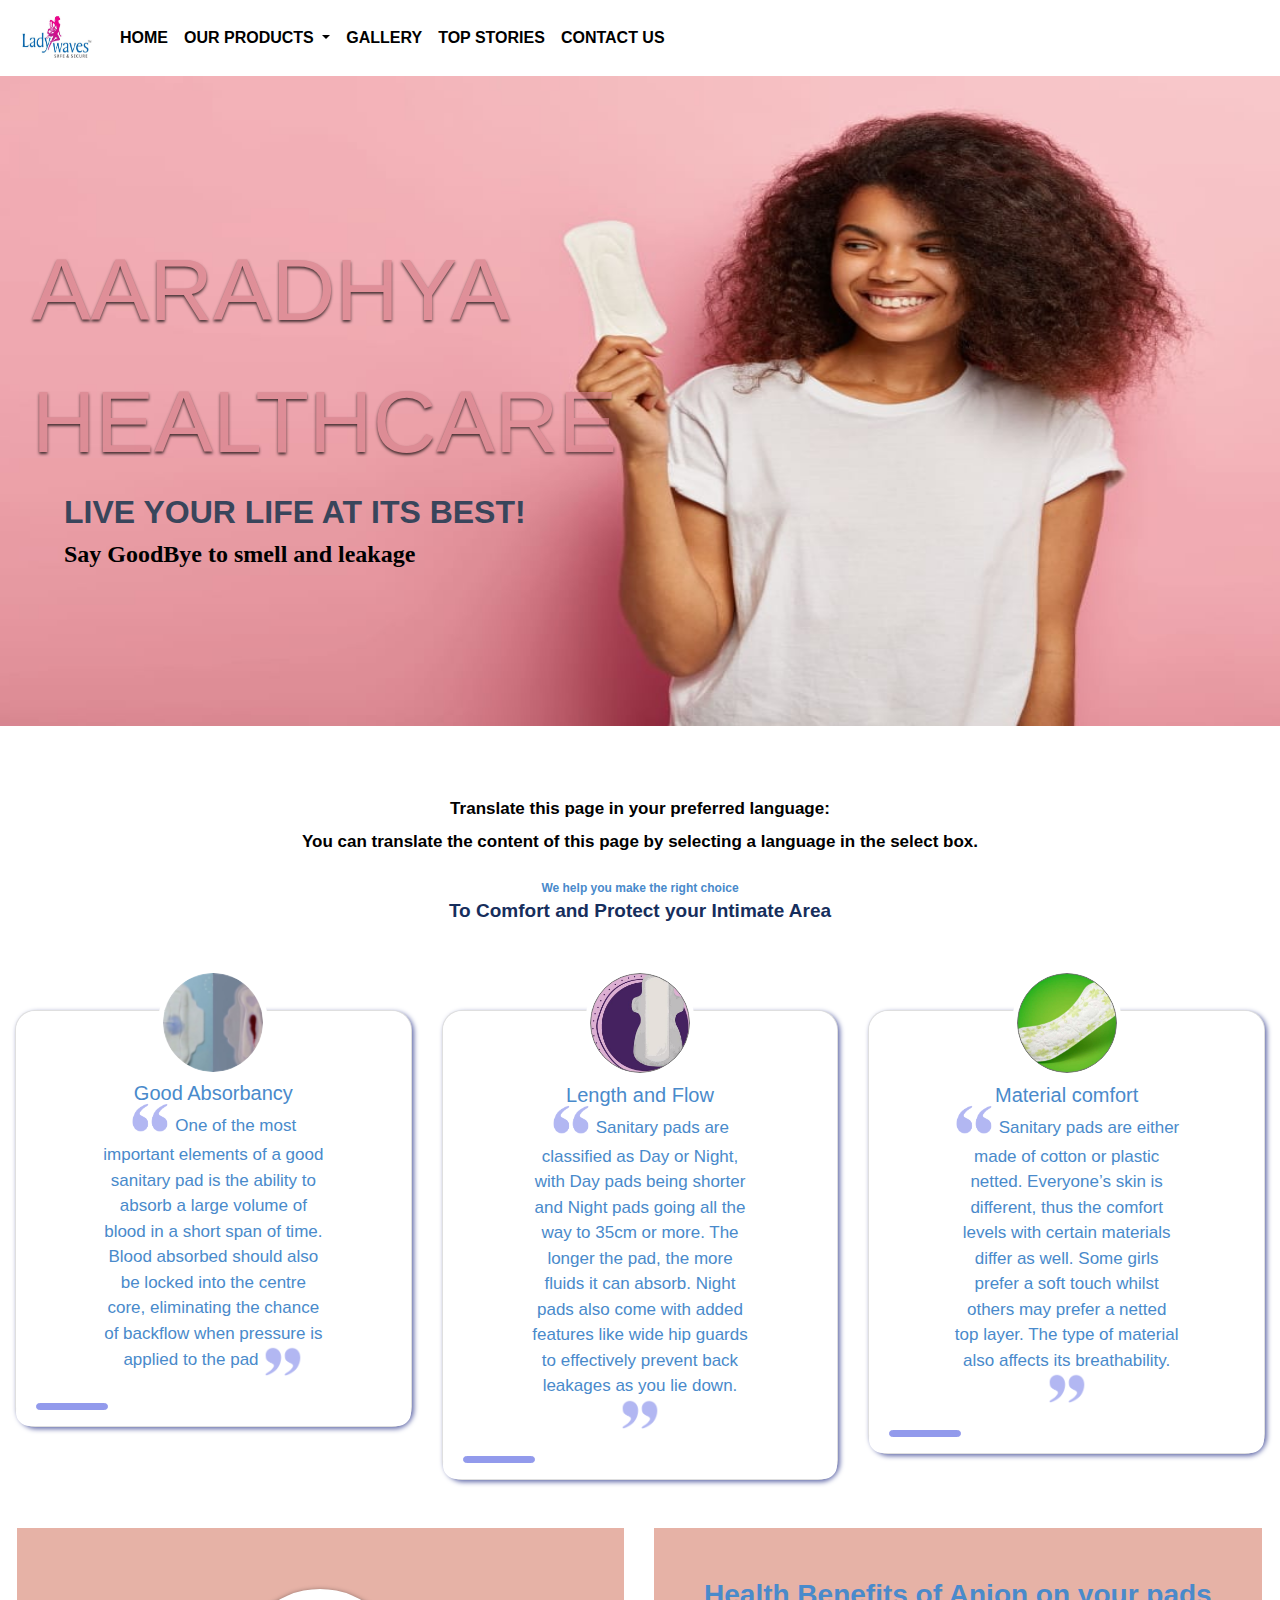
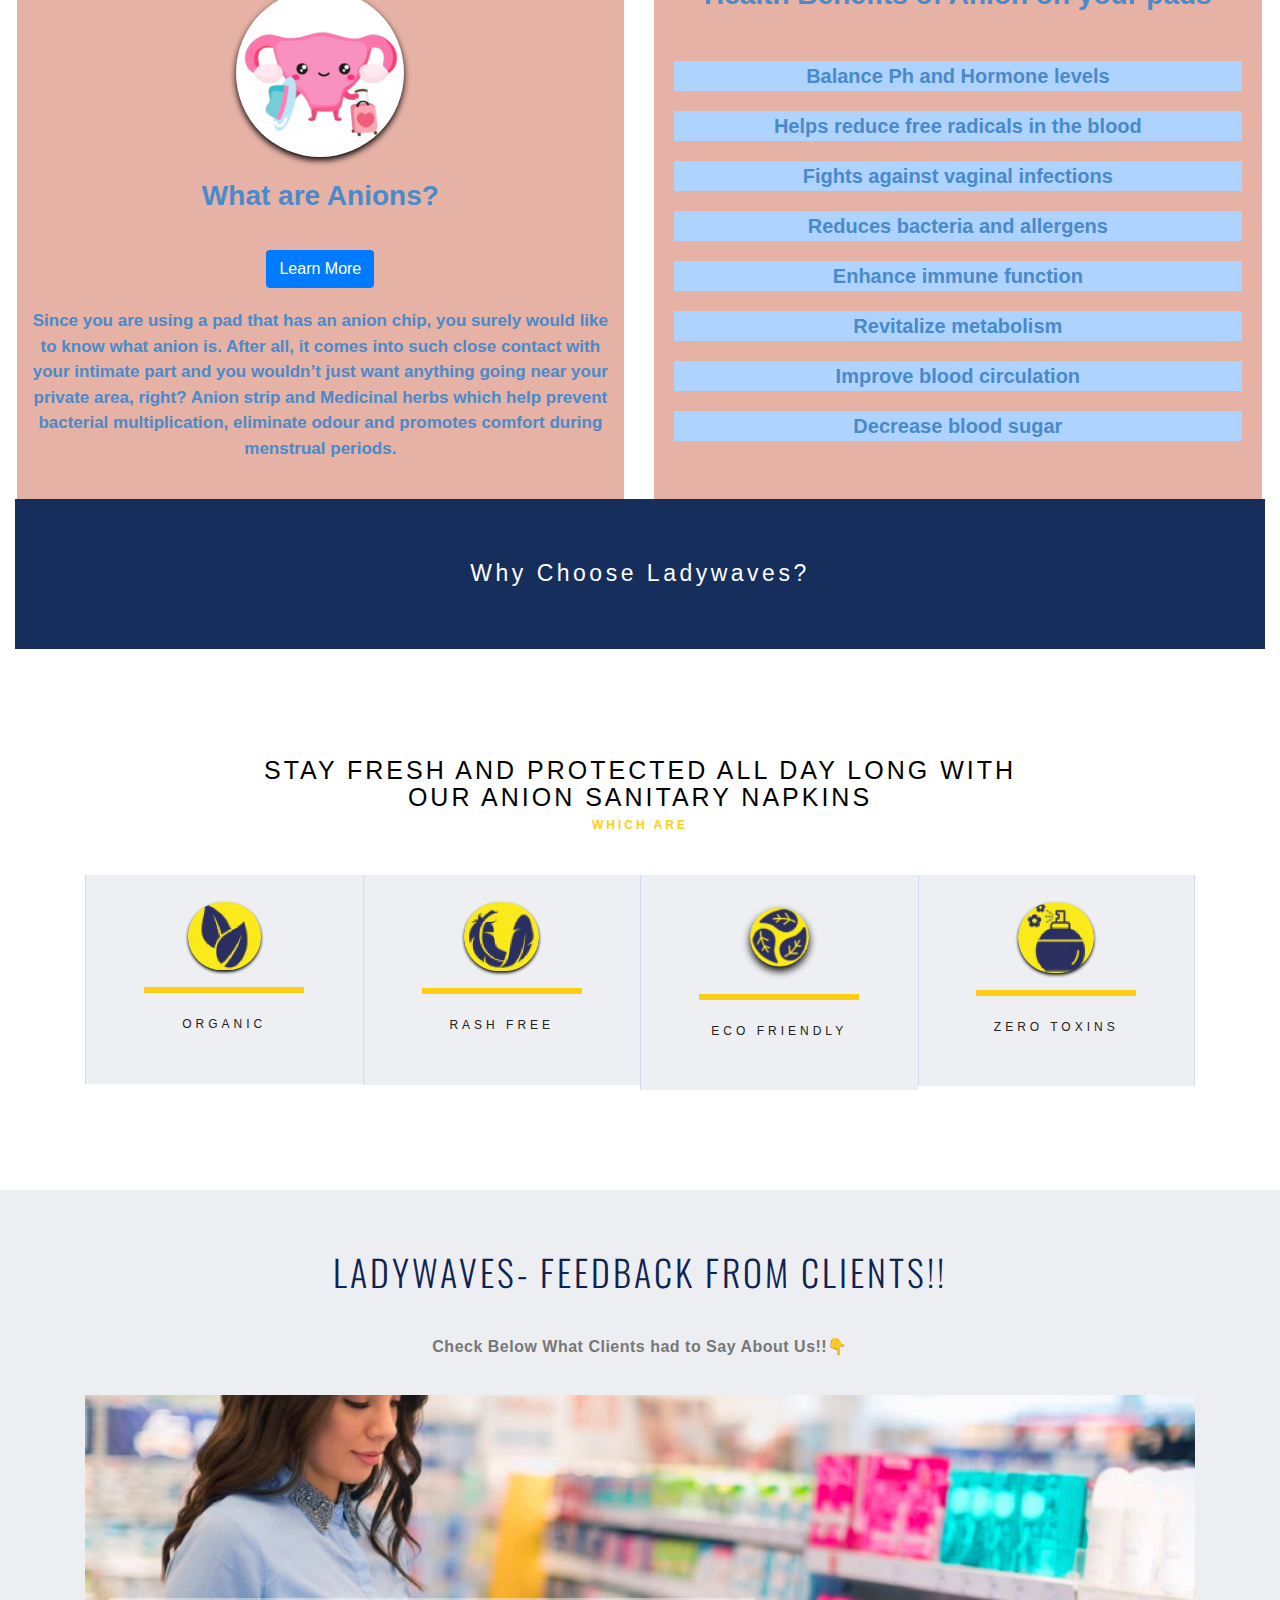
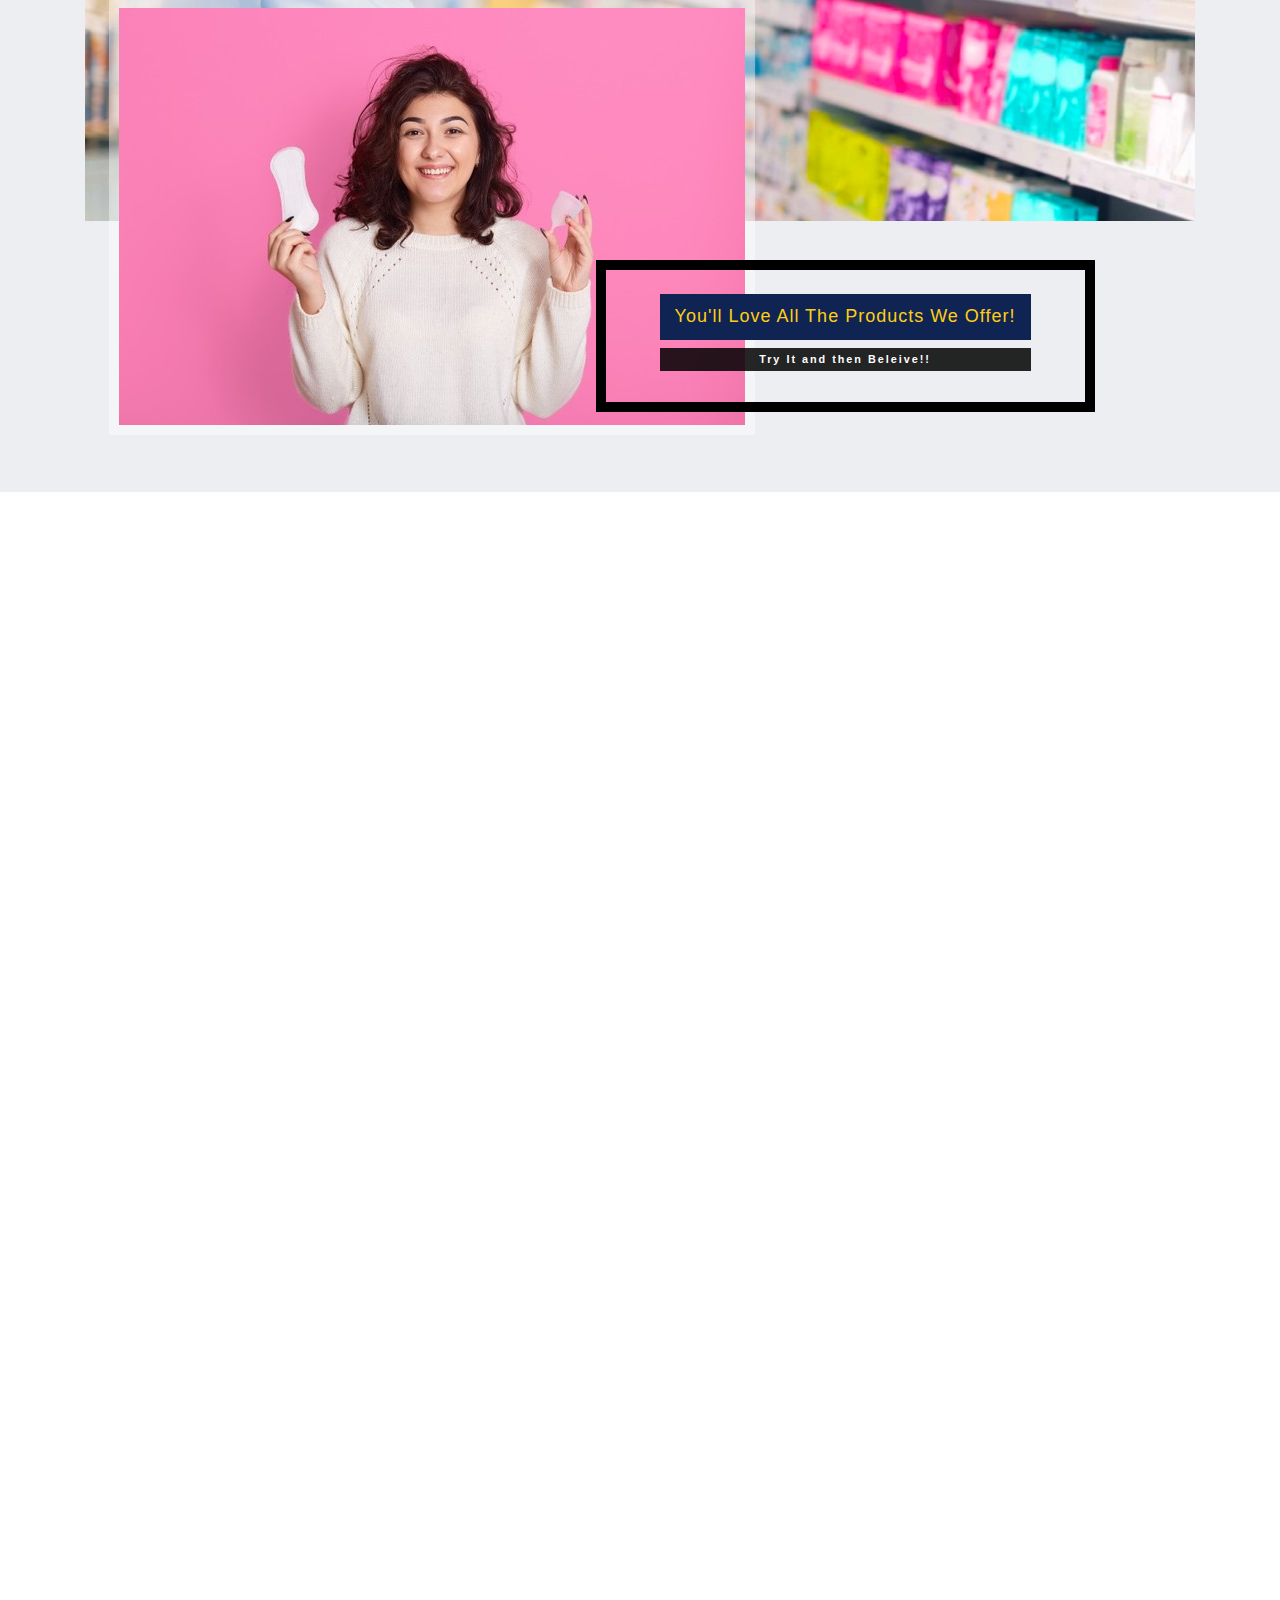
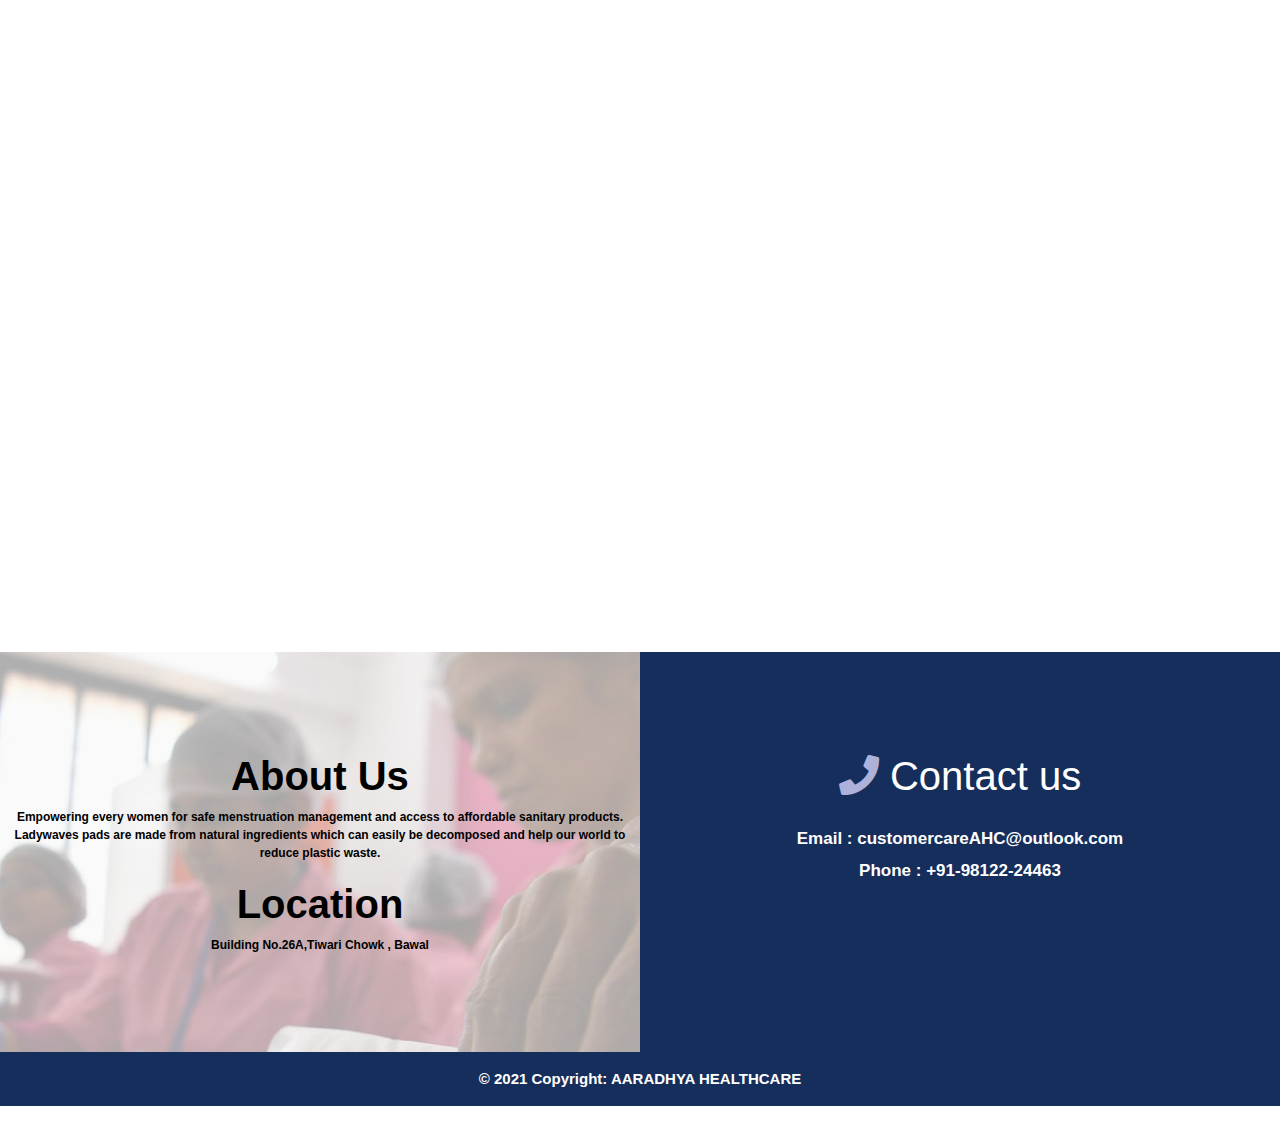
==== index.html @ eb2ebe48 "Aaradhya-Health-Care" ====
<!DOCTYPE html>
<html lang="en">

<head>
    <meta charset="UTF-8">
    <meta http-equiv="X-UA-Compatible" content="IE=edge">
    <meta name="viewport" content="width=device-width, initial-scale=1, shrink-to-fit=no">
    <link href='https://stackpath.bootstrapcdn.com/bootstrap/4.4.1/css/bootstrap.min.css' rel='stylesheet'>
    <link href='https://cdnjs.cloudflare.com/ajax/libs/font-awesome/4.7.0/css/font-awesome.min.css' rel='stylesheet'>
    
    <link rel="stylesheet" href="https://maxcdn.bootstrapcdn.com/bootstrap/4.0.0/css/bootstrap.min.css"
        integrity="sha384-Gn5384xqQ1aoWXA+058RXPxPg6fy4IWvTNh0E263XmFcJlSAwiGgFAW/dAiS6JXm" crossorigin="anonymous">
    <link rel="stylesheet" href="https://maxcdn.bootstrapcdn.com/bootstrap/4.5.2/css/bootstrap.min.css">
    <link rel="stylesheet" href="https://cdnjs.cloudflare.com/ajax/libs/font-awesome/4.7.0/css/font-awesome.min.css">
    <meta name="viewport" content="width=device-width, initial-scale=1">
    <meta http-equiv="Content-Type" content="text/html; charset=utf-8" />
    <meta name="keywords" content="Resort Inn Responsive , Smartphone Compatible web template , Samsung, LG, Sony Ericsson, Motorola web design" />
    <script type="application/x-javascript"> addEventListener("load", function() { setTimeout(hideURLbar, 0); }, false);
    		function hideURLbar(){ window.scrollTo(0,1); } </script>

    <!-- //for-mobile-apps -->
    <link href="css/bootstrap.css" rel="stylesheet" type="text/css" media="all" />
    <link href="css/font-awesome.css" rel="stylesheet">
    <link rel="stylesheet" href="css/chocolat.css" type="text/css" media="screen">
    <link href="css/easy-responsive-tabs.css" rel='stylesheet' type='text/css'/>
    <link rel="stylesheet" href="css/flexslider.css" type="text/css" media="screen" property="" />
    <link rel="stylesheet" href="css/jquery-ui.css" />
    <link href="css/style.css" rel="stylesheet" type="text/css" media="all" />
    <script type="text/javascript" src="js/modernizr-2.6.2.min.js"></script>
    <!--fonts-->
    <link href="//fonts.googleapis.com/css?family=Oswald:300,400,700" rel="stylesheet">
    <link href="//fonts.googleapis.com/css?family=Federo" rel="stylesheet">
    <link href="//fonts.googleapis.com/css?family=Lato:300,400,700,900" rel="stylesheet">
    <script src="https://code.jquery.com/jquery-3.2.1.slim.min.js"
        integrity="sha384-KJ3o2DKtIkvYIK3UENzmM7KCkRr/rE9/Qpg6aAZGJwFDMVNA/GpGFF93hXpG5KkN"
        crossorigin="anonymous"></script>
    <script src="https://maxcdn.bootstrapcdn.com/bootstrap/4.0.0/js/bootstrap.min.js"
        integrity="sha384-JZR6Spejh4U02d8jOt6vLEHfe/JQGiRRSQQxSfFWpi1MquVdAyjUar5+76PVCmYl"
        crossorigin="anonymous"></script>
    <link rel="stylesheet" href="s.css">
    <link href='https://maxcdn.bootstrapcdn.com/bootstrap/4.0.0/css/bootstrap.min.css' rel='stylesheet'>
    <link href='https://use.fontawesome.com/releases/v5.7.2/css/all.css' rel='stylesheet'>
    <link rel="stylesheet" href="s.css">
    <script type='text/javascript' src='https://cdnjs.cloudflare.com/ajax/libs/jquery/3.2.1/jquery.min.js'></script>
    <script type='text/javascript' src='https://stackpath.bootstrapcdn.com/bootstrap/4.0.0/js/bootstrap.bundle.min.js'></script>
    <script src="https://code.jquery.com/jquery-3.2.1.slim.min.js"
        integrity="sha384-KJ3o2DKtIkvYIK3UENzmM7KCkRr/rE9/Qpg6aAZGJwFDMVNA/GpGFF93hXpG5KkN"
        crossorigin="anonymous"></script>
    <script src="https://cdnjs.cloudflare.com/ajax/libs/popper.js/1.12.9/umd/popper.min.js"
        integrity="sha384-ApNbgh9B+Y1QKtv3Rn7W3mgPxhU9K/ScQsAP7hUibX39j7fakFPskvXusvfa0b4Q"
        crossorigin="anonymous"></script>
    <script src="https://maxcdn.bootstrapcdn.com/bootstrap/4.0.0/js/bootstrap.min.js"
        integrity="sha384-JZR6Spejh4U02d8jOt6vLEHfe/JQGiRRSQQxSfFWpi1MquVdAyjUar5+76PVCmYl"
        crossorigin="anonymous"></script>
    
    
    <script src="https://code.jquery.com/jquery-3.2.1.slim.min.js"></script>
    <script type='text/javascript'>$(document).ready(function () {
        var silder = $(".owl-carousel");
        silder.owlCarousel({
        autoplay: true,
        autoplayTimeout: 3000,
        autoplayHoverPause: false,
        items: 1,
        stagePadding: 20,
        center: true,
        nav: false,
        margin: 50,
        dots: true,
        loop: true,
        responsive: {
        0: { items: 1 },
        480: { items: 2 },
        575: { items: 2 },
        768: { items: 2 },
        991: { items: 3 },
        1200: { items: 4 }
        }
        });
        });
    </script>
    
</head>
<body>
    <script type="text/javascript">
        function googleTranslateElementInit() {
      new google.translate.TranslateElement(
                {pageLanguage: 'en'},
                'google_translate_element'
        );
        }
    </script>
    
    <script type="text/javascript" src=
"https://translate.google.com/translate_a/element.js?
cb=googleTranslateElementInit">
    </script>
    <!-- <nav class="navbar navbar-expand-lg navbar-light fixed-top">
        <a class="navbar-brand" href="index.html">
            <img src="./images/logo.JPG" width="80" height="50" class="d-inline-block align-top" alt="">
        </a>
    
        <button class="navbar-toggler" type="button" data-toggle="collapse" data-target="#navbarNavDropdown"
            aria-controls="navbarNavDropdown" aria-expanded="false" aria-label="Toggle navigation">
            <span class="navbar-toggler-icon"></span>
        </button>
        <div class="collapse navbar-collapse" id="navbarNavDropdown">
            <ul class="navbar-nav ">
                <li class="nav-item">
                    <a class="nav-link" href="index.html"><b style="color: black;">HOME</b></a>
                </li>
                <li class="nav-item dropdown">
                    <a class="nav-link dropdown-toggle" href="#" id="navbarDropdown" role="button" data-toggle="dropdown"
                        aria-haspopup="true" aria-expanded="false" style="color: black;">
                        <b style="color: black;">OUR PRODUCTS</b>
                    </a>
                    <div class="dropdown-menu" aria-labelledby="navbarDropdown">
                        <a class="dropdown-item nav-link" href="./product1.html" style="color: black;">SANITARY NAPKIN - DAY
                            USE</a>
                        <a class="dropdown-item nav-link" href="./product2.html" style="color: black;">SANITARY NAPKIN -
                            NIGHT USE</a>
                        <a class="dropdown-item nav-link" href="./product3.html" style="color: black;">SANITARY NAPKIN -
                            FRESHER USE</a>
                        <a class="dropdown-item nav-link" href="./product4.html" style="color: black;">SANITARY NAPKIN -
                            MATERNITY USE</a>
                        <a class="dropdown-item nav-link" href="./future-product.html" style="color: black;">FUTURE
                            PRODUCTS</a>
                    </div>
                </li>
                <li class="nav-item">
                    <a class="nav-link" href="./gallery.html"><b style="color: black;">GALLERY</b></a>
                </li>
                <li class="nav-item">
                    <a class="nav-link" href="./top-stories.html"><b style="color: black;">TOP STORIES</b></a>
                </li>
                <li class="nav-item">
                    <a class="nav-link" href="./contact.html"><b style="color: black;">CONTACT US</b></a>
                </li>
            </ul>
            <ul class="navbar-nav ml-auto nav-flex-icons">
                <li class="nav-item">
                    <div id="google_translate_element"></div>
                </li>
            </ul>
    
        </div>
    
    </nav> -->
    
    <nav class="navbar navbar-expand-lg navbar-light">
       
            <a class="navbar-brand" href="index.html">
                <img src="./images/logo.JPG" width="80" height="50" class="d-inline-block align-top" alt="">
            </a>
            <button class="navbar-toggler" type="button" data-bs-toggle="collapse" data-bs-target="#navbarSupportedContent"
                aria-controls="navbarSupportedContent" aria-expanded="false" aria-label="Toggle navigation">
                <span class="navbar-toggler-icon"></span>
            </button>
            <div class="collapse navbar-collapse" id="navbarSupportedContent">
                <ul class="navbar-nav">
                    <li class="nav-item">
                        <a class="nav-link" href="index.html"><b style="color: black;">HOME</b></a>
                    </li>
                    <li class="nav-item dropdown">
                        <a class="nav-link dropdown-toggle" href="#" id="navbarSupportedContent" role="button"
                            data-toggle="dropdown" aria-haspopup="true" aria-expanded="false" style="color: black;">
                            <b style="color: black;">OUR PRODUCTS</b>
                        </a>
                        <div class="dropdown-menu" aria-labelledby="navbarSupportedContent">
                            <a class="dropdown-item nav-link" href="./product1.html" style="color: black;">SANITARY NAPKIN -
                                DAY
                                USE</a>
                            <a class="dropdown-item nav-link" href="./product2.html" style="color: black;">SANITARY NAPKIN -
                                NIGHT USE</a>
                            <a class="dropdown-item nav-link" href="./product3.html" style="color: black;">SANITARY NAPKIN -
                                FRESHER USE</a>
                            <a class="dropdown-item nav-link" href="./product4.html" style="color: black;">SANITARY NAPKIN -
                                MATERNITY USE</a>
                            <a class="dropdown-item nav-link" href="./future-product.html" style="color: black;">FUTURE
                                PRODUCTS</a>
                        </div>
                    </li>
                    <li class="nav-item">
                        <a class="nav-link" href="./gallery.html"><b style="color: black;">GALLERY</b></a>
                    </li>
                    <li class="nav-item">
                        <a class="nav-link" href="./top-stories.html"><b style="color: black;">TOP STORIES</b></a>
                    </li>
                    <li class="nav-item">
                        <a class="nav-link" href="./contact.html"><b style="color: black;">CONTACT US</b></a>
                    </li>
                </ul>
                <ul class="navbar-nav ml-auto nav-flex-icons">
                    <li class="nav-item">
                        <div id="google_translate_element"></div>
                    </li>
                </ul>
            </div>
    </nav>
<div class="mainimg" style="margin-top: 0px;">
    <div class="space"></div>
    <div class="imagetext">
        <br><br>
        <span class="first_img">AARADHYA</span>
        <div class="br"><div>
        <span class="first_img_two">HEALTHCA<span class="imginherit">RE</span></span>
    </div>
    <div class="space"></div>
    <div class="imagetextsecond">
        <span class="second_img">LIVE YOUR LIFE AT ITS BEST!</span>
    </div>
    <div class="imagetextthird" >
        <span class="third_img">Say GoodBye to smell and leakage</span>
    </div>
</div><br>

<div id="We_help_you_make_the_right_cho">
      <div style="text-align: center; margin-top: 20px;">
        <p style="color: black;">
            Translate this page in
            your preferred language:
        </p>       
        <p style="color: black;">
            You can translate the content of this
            page by selecting a language in the
            select box.
        </p> 
        <br>
            <span>We help you make the right choice</span>
        </div>
        <div id="To_Comfort_and_Protect_your_In">
            <span>To Comfort and Protect your Intimate Area</span>
        </div>
                            <div class="container-fluid my-5 justify-content-center">
    <div class=" row justify-content-center ">
        <div class="col-lg-4 col-12 mt-5 ">
            <div class="card mt-3 ">
                <div class="card-header bg-white text-center border-0 ">
                    <div class="row justify-content-center ">
                        <div class="col"> <img class="align-self-center text-center rounded-circle outside img-fluid" src="images/Libra-pad-red_.png" width="110" height="110"> </div>
                    </div>
                    <div class="row text-center name">
                        <div class="col">
                            <h5 class="mb-0 profile-pic">Good Absorbancy</h5>
                            </div>
                    </div>
                </div>
                <div class="card-body pt-0 text-center pb-3 ">
                    <div class="row justify-content-center">
                        <div class="col-md-8 col">
                            <p class="bold"> <span><img class="img-fluid quotes" src="images/comas.png" width="40" height="40"></span> One of the most important elements of a good sanitary pad is the ability to absorb a large volume of blood in a short span of time. Blood absorbed should also be locked into the centre core, eliminating the chance of backflow when pressure is applied to the pad <span><img class="img-fluid quotes-down" src="images/DPzmyiD.png" width="40" height="40"> </span></p>
                        </div>
                    </div>
                </div>
                <div class="card-footer text-center bg-white border-0 mt-0 pt-0">
                    <hr class="my-1">
                </div>
            </div>
        </div>
        <div class="col-lg-4 mt-5 col-12 ">
            <div class="card mt-3">
                <div class="card-header bg-white text-center border-0 ">
                    <div class="row justify-content-center ">
                        <div class="col"> <img class="align-self-center text-center rounded-circle outside img-fluid" src="images/Screenshot_2021-05-06_at_10345_bv.png" width="110" height="110"> </div>
                    </div>
                    <div class="row text-center name">
                        <div class="col">
                            <h5 class="mb-0 profile-pic">Length and Flow</h5>
                             </div>
                    </div>
                </div>
                <div class="card-body pt-0 text-center pb-3 ">
                    <div class="row justify-content-center">
                        <div class="col-md-8 col">
                            <p class="bold"> <span><img class="img-fluid quotes" src="images/comas.png" width="40" height="40"></span> Sanitary pads are classified as Day or Night, with Day pads being shorter and Night pads going all the way to 35cm or more. The longer the pad, the more fluids it can absorb. Night pads also come with added features like wide hip guards to effectively prevent back leakages as you lie down. <span><img class="img-fluid quotes-down" src="images/DPzmyiD.png" width="40" height="40"></span> </p>
                        </div>
                    </div>
                </div>
                <div class="card-footer text-center bg-white border-0 mt-0 pt-0">
                    <hr class="my-1">
                </div>
            </div>
        </div>
        <div class="col-lg-4 col-12 mt-5">
            <div class="card mt-3">
                <div class="card-header bg-white text-center border-0 ">
                    <div class="row justify-content-center ">
                        <div class="col"> <img class="align-self-center text-center rounded-circle outside img-fluid" src="images/im7_bw.png" width="110" height="110"> </div>
                    </div>
                    <div class="row text-center name">
                        <div class="col">
                            <h5 class="mb-0 profile-pic">Material comfort</h5>
                             </div>
                    </div>
                </div>
                <div class="card-body pt-0 text-center pb-3 ">
                    <div class="row justify-content-center">
                        <div class="col-md-8 col">
                            <p class="bold"> <span><img class="img-fluid quotes" src="images/comas.png" width="40" height="40"></span> Sanitary pads are either made of cotton or plastic netted. Everyone’s skin is different, thus the comfort levels with certain materials differ as well. Some girls prefer a soft touch whilst others may prefer a netted top layer. The type of material also affects its breathability. <span><img class="img-fluid quotes-down" src="images/DPzmyiD.png" width="40" height="40"> </span></p>
                        </div>
                    </div>
                </div>
                <div class="card-footer text-center bg-white border-0 mt-0 pt-0">
                    <hr class="my-1">
                </div>
            </div>
        </div>
    </div>
</div>

<section class="boxes">
    <div class="box box-1">
      <h3 class="waa"><div class="container" style="text-align: center; ">
            <p><img src="icon-awesome-telegram-plane.png" style="max-width: 100%;" frameborder="0" class="giphy-embed" allowfullscreen=""></iframe></p>
            </div>
      What are Anions?</h3> <button type="button" class="btn btn-primary" data-toggle="modal" data-target="#exampleModalLong">
            Learn More
          </button><div class="modal fade" id="exampleModalLong" tabindex="-1" role="dialog" aria-labelledby="exampleModalLongTitle" style="display: none;" aria-hidden="true">
            <div class="modal-dialog" role="document">
              <div class="modal-content">
                <div class="modal-header">
                  <h5 class="modal-title" id="exampleModalLongTitle">Anions</h5>
                  <button type="button" class="close" data-dismiss="modal" aria-label="Close">
                    <span aria-hidden="true">×</span>
                  </button>
                </div>
                <div class="modal-body">
                  <img src="images/anion2.png" alt="" style="width:75%; margin-bottom:10px;">
                  <ul class="list-group-flush" style="padding:10px;list-style-type: none;">
                      <li class="list-group-item-flush" style="text-align: justify;">Anions, naturally generated by evaporating water, are abundantly found in beautiful and natural places such as the
                        rainforest, beaches, waterfalls, and the like. These are good for our health, which is why we feel so energized,
                        rejuvenated, and de-stressed when we are near these beautiful places.</li><br>
                      <li class="list-group-item-flush" style="text-align: justify;">Anion and anti-bacterial composite chips applied in sanitary napkin can release negative ions. The Anion can
                        penetrate into human body, bring out the blood clot and inflammation schmutz that deposit in the body for a long time
                        in the Blood circulation.</li><br>
                      <li class="list-group-item-flush" style="text-align: justify;">Lady anion Napkin is a hygienic antibacterial sanitary napkin that has an embedded Anion strip and Medicinal herbs
                        which help prevent bacterial multiplication, eliminate odour and promotes comfort during menstrual periods.</li>
                  </ul>


                </div>
                <div class="modal-footer">
                  <button type="button" class="btn btn-secondary" data-dismiss="modal">Close</button>
                </div>
              </div>
            </div>
          </div>
      <p> Since you are using a pad that has an anion chip, you surely would like to know what anion is. After all, it
        comes into such close contact with your intimate part and you wouldn’t just want anything going near your
        private area, right? Anion strip and Medicinal herbs which help prevent bacterial multiplication, eliminate odour and promotes comfort during menstrual periods.</p>
    </div>
    <div class="box box-2" style="margin-right:18px">
     <h3>Health Benefits of Anion on your pads</h3>
     <!-- <p>Lorem ipsum dolor sit amet consectetur adipisicing elit. Sapiente, vel sequi. Eius eaque sequi quae ut laboriosam voluptatem consequuntur, voluptate repellendus repellat minima eos soluta ipsam modi, facere fugiat tempora.</p> -->
     <div class="box-2-text">
     <p>Balance Ph and Hormone levels</p>
      <!-- <br> -->
      <p>Helps reduce free radicals in the blood</p>
      <!-- <br> -->
      <p>Fights against vaginal infections</p>
      <!-- <br> -->
      <p>Reduces bacteria and allergens</p> <p>Enhance immune function</p> <p>Revitalize metabolism</p><p> Improve blood circulation</p> <p> Decrease blood sugar</p>
      <br>
    </div>
    </div>
 </section>

<!-- <section>
 <html lang="en">
<head>
  <link rel="stylesheet" href="mobile.css">
</head>
<body>
       <img src="giphy.png" alt="Avatar" border-radius="50%" >
      <div class="box-1">What Are Anions?</div>
      <div class="box-2">
        Since you are using a pad that has an anion chip, you surely would like to know what anion is. After all, it
        comes into such close contact with your intimate part and you wouldn’t just want anything going near your
        private area, right?
      </div>

      <div class="button">Learn More</div>
      <div class="box-3">
      <h1 color="black">Health Benefits of Anion on <br />your pads</h1>
            <div class="pic"></div>
          <div class="text-1">Balances PH and Hormone levels</div>
          <div class="pic"></div>
          <div class="text-1">Balances PH and Hormone levels</div>
            <div class="pic"></div>
         <div class="text-1">Balances PH and Hormone levels</div>
           <div class="pic"></div>
         <div class="text-1">Balances PH and Hormone levels</div>
      </div>
</body>
</html>
</section> -->
<div id="availability-agileits">
<div class="col-md-12 book-form-left-w3layouts" style="color:#162E5C">
	<h2>Why Choose Ladywaves?</h2>
</div>

			<div class="clearfix"> </div>
</div>
<!-- banner-bottom -->
	<div class="banner-bottom">
		<div class="container">
			<div class="agileits_banner_bottom">
				<h3><span>Stay fresh and protected all day long with our Anion Sanitary Napkins</span> which are </h3>
			</div>
			<div class="w3ls_banner_bottom_grids">
				<ul class="cbp-ig-grid">
					<li>
						<div class="w3_grid_effect">
							<img src="images/ID1_bm@2x.png" style="width:36.5%"alt="">
							<h4 class="cbp-ig-title">ORGANIC</h4>
							<span class="cbp-ig-category">Ladywaves</span>
						</div>
					</li>
					<li>
						<div class="w3_grid_effect">
							<img src="images/ID2_bp@2x.png" style="width:37%"alt="">
							<h4 class="cbp-ig-title">RASH FREE</h4>
							<span class="cbp-ig-category">Ladywaves</span>
						</div>
					</li>
					<li>
						<div class="w3_grid_effect">
							<img src="images/ID3_b@2x.png" style="width:37%"alt="">
							<h4 class="cbp-ig-title">ECO FRIENDLY</h4>
							<span class="cbp-ig-category">Ladywaves</span>
						</div>
					</li>
					<li>
						<div class="w3_grid_effect">
							<img src="images/ID5_bt@2x.png" style="width:38%"alt="">
							<h4 class="cbp-ig-title">Zero Toxins</h4>
							<span class="cbp-ig-category">Ladywaves</span>
						</div>
					</li>
				</ul>
			</div>
		</div>
	</div>
<!-- //banner-bottom -->



 	<div class="about-wthree" id="about">
		  <div class="container">
				   <div class="ab-w3l-spa">
                            <h3 class="title-w3-agileits title-black-wthree">LADYWAVES- FEEDBACK FROM CLIENTS!!</h3>
						   <a href="#feedback"><p class="about-para-w3ls">Check Below What Clients had to Say About Us!!👇</p></a>
						   <img src="images/about.jpg" class="img-responsive" alt="Hair Salon">
										<div class="w3l-slider-img">
											<img src="images/a1.jpg" class="img-responsive" alt="Hair Salon">
										</div>
                                       <div class="w3ls-info-about">
										    <h4>You'll love all the products we offer!</h4>
											<p> Try It and then Beleive!! </p>
										</div>
		          </div>
		   	<div class="clearfix"> </div>
    </div>
</div>



<section id="feedback">
    <link rel="stylesheet" href="https://cdnjs.cloudflare.com/ajax/libs/OwlCarousel2/2.3.4/assets/owl.carousel.min.css">
    <link rel="stylesheet"
        href="https://cdnjs.cloudflare.com/ajax/libs/OwlCarousel2/2.3.4/assets/owl.theme.default.css">
    <script src="https://cdnjs.cloudflare.com/ajax/libs/OwlCarousel2/2.2.1/owl.carousel.js"></script>
    <section>
        <div class="owl-carousel owl-theme mt-5">
            <div class="owl-item">
                <div class="card">
                    <div class="img-card"> <img src="feedback/images/review2.jpg" alt=""> </div>
                    <div class="testimonial mt-4 mb-2"> Love that it doesn't irritate and it's chemical free. It does
                        not leak even overnight and stayed in place well. Highly recomended.</div>
                    <div class="name"> Vedika Sharma </div>
                </div>
            </div>
            <div class="owl-item">
                <div class="card">
                    <div class="img-card"> <img src="feedback/images/review1.jpg" alt=""> </div>
                    <div class="testimonial mt-4 mb-2"> The pads are made of good quality fabric. Very easy to decompose
                        and comes at very affordable pricing.</div>
                    <div class="name">Riya Bansal </div>
                </div>
            </div>
            <div class="owl-item">
                <div class="card">
                    <div class="img-card"> <img
                            src="https://images.pexels.com/photos/1036622/pexels-photo-1036622.jpeg?auto=compress&cs=tinysrgb&dpr=1&w=500"
                            alt=""> </div>
                    <div class="testimonial mt-4 mb-2">Extremely soft. Love the fact that the pads are available in
                        different sizes for varying needs. </div>
                    <div class="name"> Meghna Singh</div>
                </div>
            </div>
            <div class="owl-item">
                <div class="card">
                    <div class="img-card"> <img src="feedback/images/review7.jpg" alt=""> </div>
                    <div class="testimonial mt-4 mb-2"> I am very excited to be reviewing about this product .it is very
                        nicely n perfectly packaged. Very easy to use and easy to keep in the purse n pocket. Easy to
                        dispose. </div>
                    <div class="name"> Mehak Arora </div>
                </div>
            </div>
            <div class="owl-item">
                <div class="card">
                    <div class="img-card"> <img src="feedback/images/review4.jpg" alt=""> </div>
                    <div class="testimonial mt-4 mb-2"> No doubt, you must buy this. This is really good for us and
                        nature too and the upper layer of these pads are smooth it will not harm your skin. 😍 i love
                        it.. </div>
                    <div class="name"> Richa Jaiswal </div>
                </div>
            </div>
            <div class="owl-item">
                <div class="card">
                    <div class="img-card"> <img src="feedback/images/review5.jpg" alt=""> </div>
                    <div class="testimonial mt-4 mb-2">Met my expectations. Its very comfortable to use, cause no
                        irritation at all. Very satisfied with this product. </div>
                    <div class="name"> Heena Shaw </div>
                </div>
            </div>
        </div>
    </section>
    <div class="container certified_logo px-5 py-5">
        <div class="row">
            <div class="col mx-1">
                <div class="image">
                    <img src="https://www.heydaycare.com/wp-content/themes/shopkeeper/images/7.jpg" alt="">
                </div>
            </div>
            <div class="col mx-1">
                <div class="image">
                    <img src="https://www.heydaycare.com/wp-content/themes/shopkeeper/images/9.jpg" alt="">
                </div>
            </div>
            <div class="col mx-1">
                <div class="image">
                    <img src="https://www.heydaycare.com/wp-content/themes/shopkeeper/images/8.jpg" alt="">
                </div>
            </div>
            <div class="col mx-1">
                <div class="image">
                    <img src="https://www.heydaycare.com/wp-content/themes/shopkeeper/images/6.jpg" alt="">
                </div>
            </div>
    
        </div>
    </div>
    


    
    
</section>


    <footer>
        <div id="foot" style="color: black;">
            <section id="footer_section">
                <div>
                    <h1><b>About Us</b></h1>
                    <b>
                        Empowering every women for safe menstruation management and access to affordable sanitary products.
                        Ladywaves pads are made from natural ingredients which can easily be decomposed
                        and help our world to reduce plastic waste.
                    </b>
                    <br><br>
                    <h1><b>Location</b></h1>
                    <b>Building No.26A,Tiwari Chowk , Bawal</b>
                </div>
            </section>

            <aside id="footer_aside" style="color: white;">
                <div style="display: flex;flex-direction: column;align-items: center;justify-content: center;"
                    id="footer_contact">
                    <h1><i class="fa fa-phone"></i> Contact us</h1>
                    <br>
                    <p>Email : customercareAHC@outlook.com</p>
                    <p>Phone : +91-98122-24463</p>
                </div>
            </aside>

        </div>
        <div class="text-center p-3" style="background-color: #162E5C;">
            <b style="font-size: 15px;color: white;">© 2021 Copyright: AARADHYA HEALTHCARE</b>
        </div>
    </footer>

    <script src="./index.js"></script>
    <!-- <script type="text/javascript">
        function googleTranslateElementInit() {
            new google.translate.TranslateElement(
                { pageLanguage: 'en' },
                'google_translate_element'
            );
        }
    </script>
    
    <script type="text/javascript" src="https://translate.google.com/translate_a/element.js?
    cb=googleTranslateElementInit"> -->
    </script>
    <script src="./index.js"></script>
    <script src="https://cdn.jsdelivr.net/npm/bootstrap@5.0.0-beta3/dist/js/bootstrap.bundle.min.js"
        integrity="sha384-JEW9xMcG8R+pH31jmWH6WWP0WintQrMb4s7ZOdauHnUtxwoG2vI5DkLtS3qm9Ekf"
        crossorigin="anonymous"></script>
   
</body>

</html>
---- css/chocolat.css ----
body{
	margin:0;
	padding:0;
}
#Choco_overlay{
	background:rgba(0, 0, 0, 0.9) !important;
	position: fixed;
	top: 0;
	left: 0;
	z-index: 1000;
	width: 100%;
	height: 100%;
	display:none;
	padding:0;
	margin:0;
}
#Choco_content{
	display:none;
	width:800px;
	height:600px;
	z-index:1001;
	position:fixed;
	left:50%;
	top:50%;
	margin-left:-400px;
	margin-top:-300px;
	border-top:1px solid transparent;/*Yes, adjust image perfectly at the center of a box, don't know why.*/
}
#Choco_left_arrow{
	float:left;
	background-image:url(../images/leftw.gif)!important;
	background-position:12%;
	left:-2%;
}
#Choco_right_arrow{
	float:right;
	background-image:url(../images/rightw.gif)!important;
	background-position:88%;
	left:2%;
}
.Choco_arrows{
	background-repeat:no-repeat;
	display:none;
	position:relative;
	cursor:pointer;
	width:49%;
	top:-100%;
	height:100%;
	margin-top:-30px;
}
#Choco_container_photo{
	text-align:center;
	width:800px;
	height:600px;
	/*background:url(../images/ajax-loader.gif) center center no-repeat;*/
}
#Choco_container_description{
	padding:0;
	height:26px;
	width:100%;
	color:#FFFFFF;
	font-family:Tahoma;
	clear:both;
	position:relative;
	font-size:12px;
	margin-top:-5px;
	overflow:hidden;
	visibility:hidden;
}
#Choco_container_title{
	float:left;
	padding:5px;
}
#Choco_container_via{
	padding:5px;
	float:right;
}
#Choco_container_via a{
	color:gray;
}
#Choco_container_via a:hover{
	color:white;
	background:gray;
}
#Choco_close{
	width:30px;
	height:25px;
	background-image:url(../images/closew.gif)!important;
	background-repeat:no-repeat;
	z-index:1002;
	cursor:pointer;
	margin: 0px 0px 15px 0px;
	display:none;
}
#Choco_loading{
	width:9px;
	height:11px;
	background-image:url(../images/loading.gif);
	background-repeat:no-repeat;
	z-index:1002;
	cursor:pointer;
	float:right;
	margin-top:-20px;
	display:none;
}
#Choco_bigImage{
	display:none;
	position:relative;
	width:100%;
	height:100%;
	margin-top:-5px;
}
---- css/easy-responsive-tabs.css ----
body {
  margin: 0px;
  padding: 0px;
  background: #f5f5f5;
  font-weight: 500;
}

ul.resp-tabs-list,
p {
  margin: 0px;
  padding: 0px;
}

.resp-tabs-list li {
    /* font-weight: 600; */
    /* text-transform: uppercase; */
    /* font-size: 13px; */
    display: inline-block;
    padding: 13px 15px;
    margin: 0;
    list-style: none;
    cursor: pointer;
    float: left;
    /* color: rgb(187, 76, 74); */
    /* width: 25%; */
    /* font-family: 'Poppins', sans-serif; */
}

.resp-tabs-container {
  padding: 0px;
  background-color: #fff;
  clear: left;
}

h2.resp-accordion {
  cursor: pointer;
  padding: 5px;
  display: none;
}

.resp-tab-content {
  display: none;
  padding: 30px;
}

.resp-tab-active {
    /* border: 1px solid #c1c1c1; */
    /* border-bottom: 4px solid #bc0023; */
    /* margin-bottom: -1px !important; */
    /* padding: 12px 14px 14px 14px !important; */
    /* position: relative; */
}
 /*
.resp-tab-active:before {
    content: '';
    position: absolute;
    width: 0;
    height: 0;
    border-top: 10px solid #bc0023;
    border-left: 10px solid rgba(69, 42, 21, 0);
    border-right: 10px solid rgba(199, 57, 57, 0);
    left: 45%;
    top: 103%;
    transition: 0.5s all;
    -webkit-transition: 0.5s all;
    -o-transition: 0.5s all;
    -moz-transition: 0.5s all;
    -ms-transition: 0.5s all;
}*/

.resp-tab-active {
    /* border-bottom: none; */
    /*  background-color: rgba(255, 206, 20, 0.3); */
}

.resp-content-active,
.resp-accordion-active { display: block; }

.resp-tab-content {
    /* border: 1px solid #1ca0de; */
    border-top: transparent;
    min-height: auto;
}

h2.resp-accordion {
  font-size: 13px;
  border: 1px solid #c1c1c1;
  border-top: 0px solid #c1c1c1;
  margin: 0px;
  padding: 10px 15px;
}

h2.resp-tab-active {
  border-bottom: 0px solid #fff !important;
  margin-bottom: 0px !important;
  padding: 10px 15px !important;
}

h2.resp-tab-title:last-child {
  border-bottom: 12px solid #c1c1c1 !important;
  background: blue;
}

/*-----------Vertical tabs-----------*/

.resp-vtabs ul.resp-tabs-list {
  float: left;
  width: 30%;
}

.resp-vtabs .resp-tabs-list li {
  display: block;
  padding: 15px 15px !important;
  margin: 0;
  cursor: pointer;
  float: none;
}

.resp-vtabs .resp-tabs-container {
  padding: 0px;
  background-color: #fff;
  border: 1px solid #c1c1c1;
  float: left;
  width: 68%;
  min-height: 250px;
  border-radius: 4px;
  clear: none;
}

.resp-vtabs .resp-tab-content { border: none; }

.resp-vtabs li.resp-tab-active {
  border: 1px solid #c1c1c1;
  border-right: none;
  background-color: #fff;
  position: relative;
  z-index: 1;
  margin-right: -1px !important;
  padding: 14px 15px 15px 14px !important;
}

.resp-arrow {
  width: 0;
  height: 0;
  float: right;
  margin-top: 3px;
  border-left: 6px solid transparent;
  border-right: 6px solid transparent;
  border-top: 12px solid #0f2453;
}

h2.resp-tab-active span.resp-arrow {
  border: none;
  border-left: 6px solid transparent;
  border-right: 6px solid transparent;
  border-bottom:12px solid #ffce14;
}

/*-----------Accordion styles-----------*/

h2.resp-tab-active { background: #ffffff !important; }

.resp-easy-accordion h2.resp-accordion { display: block; }

.resp-easy-accordion .resp-tab-content { border: 1px solid #c1c1c1; }

.resp-easy-accordion .resp-tab-content:last-child { border-bottom: 1px solid #c1c1c1 !important; }

.resp-jfit {
  width: 100%;
  margin: 0px;
}

.resp-tab-content-active { display: block; }

h2.resp-accordion:first-child { border-top: 1px solid #c1c1c1 !important; }
/*Here your can change the breakpoint to set the accordion, when screen resolution changed*/
@media only screen and (max-width: 768px) {

ul.resp-tabs-list { display: none; }

h2.resp-accordion { display: block; }

.resp-vtabs .resp-tab-content { border: 1px solid #C1C1C1; }

.resp-vtabs .resp-tabs-container {
  border: none;
  float: none;
  width: 100%;
  min-height: initial;
  clear: none;
}

.resp-accordion-closed { display: none !important; }

.resp-vtabs .resp-tab-content:last-child { border-bottom: 1px solid #c1c1c1 !important; }
}
@media only screen and (max-width: 568px) {
	.resp-arrow {
		margin-top: 8px;
		border-top: 9px solid #1c2020;
	}
	h2.resp-tab-active span.resp-arrow {
		border-bottom: 9px solid #ffce14;
	}
}
@media only screen and (max-width: 384px) {
	.resp-arrow {
		margin-top: 7px;
		border-top: 8px solid #1c2020;
		border-left: 5px solid transparent;
		border-right: 5px solid transparent;
	}
	h2.resp-tab-active span.resp-arrow {
		border-bottom: 8px solid #ffce14;
		border-left: 5px solid transparent;
		border-right: 5px solid transparent;
	}
}
---- css/style.css ----
/*--
Author: W3layouts
Author URL: http://w3layouts.com
License: Creative Commons Attribution 3.0 Unported
License URL: http://creativecommons.org/licenses/by/3.0/
--*/
html, body{
	margin:0;
	font-size: 100%;
	font-family: 'Lato', sans-serif;
	background: #fff;
}
body a {
	text-decoration:none;
	transition:0.5s all;
	-webkit-transition:0.5s all;
	-moz-transition:0.5s all;
	-o-transition:0.5s all;
	-ms-transition:0.5s all;
}
a:hover{
 text-decoration:none;
}
input[type="button"],input[type="submit"]{
	transition:0.5s all;
	-webkit-transition:0.5s all;
	-moz-transition:0.5s all;
	-o-transition:0.5s all;
	-ms-transition:0.5s all;
}
h1,h2,h3,h4,h5,h6{
	margin:0;
	font-family: 'Federo', sans-serif;
    font-weight: 600;
}
p{
	margin:0;
}
ul{
	margin:0;
	padding:0;
}
label{
	margin:0;
}
/*-- header --*/
/*--header -top--*/
.social-bnr-agileits{
	float:left;
	margin-left:1em;
}
/*--social-icons--*/
ul.social-icons3 {
    display: block;
    padding: 0;
    margin-top: .55em;
}
.social-icons3 li{
	display:inline-block;
}
.social-icons3 li a{
    display: block;
    height: 30px;
    width: 30px;
    margin-right: 1em;
    -webkit-transition: .5s all;
    transition: .5s all;
    -moz-transition: .5s all;
	margin-right: 1em;
	-webkit-transition: .5s all;
    transition: .5s all;
    -moz-transition: .5s all;
	box-shadow: 0 10px 20px rgba(0, 0, 0, 0.16);
    -webkit-box-shadow: 0 10px 20px rgba(0, 0, 0, 0.16);
    -moz-box-shadow: 0 10px 20px rgba(0, 0, 0, 0.16);
    -o-box-shadow: 0 10px 20px rgba(0, 0, 0, 0.16);
    -ms-box-shadow: 0 10px 20px rgba(0, 0, 0, 0.16);
    line-height: 30px;
	color:#fff;
	text-align:center;
}
.social-icons3 li a.fa.fa-facebook.icon-border.facebook{
	 background:#4D669C;
}
.social-icons3 li a.fa.fa-twitter.icon-border.twitter{
	 background:#1da1f2;
}
.social-icons3 li a.fa.fa-google-plus.icon-border.googleplus{
	 background:#d34836;
}
.social-icons3 li a.fa.fa-rss.icon-border.rss{
	 background:#ee802f;
}
.social-icons3 li a:hover{
	text-decoration:none;
	opacity:0.8;
}
.contact-bnr-w3-agile {
    float: right;
}
.contact-bnr-w3-agile ul li {
    list-style: none;
    display: inline-block;
       /*border-left: 1px solid #0066b2;*/
    padding: 13px 20px;
        color: #101010;
	font-size:14px;
	 transition: 0.5s all;
    -webkit-transition: 0.5s all;
    -o-transition: 0.5s all;
    -moz-transition: 0.5s all;
    -ms-transition: 0.5s all;
}
.contact-bnr-w3-agile ul li a{
	    color: #101010;
	text-decoration:none;
	 transition: 0.5s all;
    -webkit-transition: 0.5s all;
    -o-transition: 0.5s all;
    -moz-transition: 0.5s all;
    -ms-transition: 0.5s all;
	text-transform: lowercase;
	font-size: 15px;
}
.contact-bnr-w3-agile ul li a:hover{
	 color: #0066b2;
	 transition: 0.5s all;
    -webkit-transition: 0.5s all;
    -o-transition: 0.5s all;
    -moz-transition: 0.5s all;
    -ms-transition: 0.5s all;
}
.contact-bnr-w3-agile ul li i {
       color: #000000;
    font-size: 16px;
    margin-right: 15px;
}
/*--search--*/
.contact-bnr-w3-agile ul li.s-bar {
    background: #ffce14;
	border-left:1px solid #ffce14;
}
.search label.icon-search {
    color: #212121;
	cursor: pointer;
}
.search_form{
	position:absolute;
	z-index:9999;
	right:0;
	top:15px;
	overflow: hidden;
	width: 20px;
	height:0px;
	background: #000000;
	transition: height 0.2s ease-out 0.5s , top 0.2s ease-out 0.5s, padding 0.2s ease-out 0.5s, width 0.3s ease-out 0.2s;
	-webkit-transition: height 0.2s ease-out 0.5s , top 0.2s ease-out 0.5s, padding 0.2s ease-out 0.5s, width 0.3s ease-out 0.2s;
}
.search_form form{
	opacity:0;
	transition:all 0.3s ease-out;
	-webkit-transition:all 0.3s ease-out;
}
.search_form input[type='search']{
      width: 353px;
    padding: 6px;
    outline: none;
    font-size: 14px;
    color: #555;
    border: 1px solid #fff;
    background: #fff;
	font-family: 'Lato', sans-serif;
}
.search_form input[type='search']::-webkit-input-placeholder{
	color:#fff !important;
}
.search_form input[type='submit'] {
    outline: none;
    display: inline-block;
    color: #fff;
    font-size: 14px;
    letter-spacing: .5px;
    background: #0f2453;
    border: 2px solid #ffffff;
    text-transform: uppercase;
    padding: 5px 31px;
	font-family: 'Federo', sans-serif;
}
.search_form input[type='submit']:hover {
    background: #ffce14;
    color: #000;
}
.search_box{
	visibility: hidden;
}
.search_box:checked~.search_form{
       width: 500px;
      height: 53px;
    padding: 10px;
        top: 52px;
	transition: height 0.2s ease-out, top 0.2s ease-out, padding 0.2s ease-out, 0.3s width ease-out 0.2s;
	-webkit-transition: height 0.2s ease-out, top 0.2s ease-out, padding 0.2s ease-out, 0.3s width ease-out 0.2s;
}
.search_box:checked~.search_form form{
	opacity:1;
	transition:0.3s all ease-out 0.5s;
	-webkit-transition:0.3s all ease-out 0.5s;
}
label.icon-search span {
    color: #fff;
    font-size: 1.2em;
    top: 2px;
    right: 2px;
    padding-right: 12px;
}
/*--//search--*/
/*-- nav --*/
.w3_navigation {
    background: #0f2453 ;
}
.navbar-default {
    background: none;
    border: none;
}
.navbar {
    margin-bottom: 0;
}
.navbar-collapse {
    padding: 0;
}
.navbar-right {
    margin-right: 0;
}
.navbar-default .navbar-nav > .active > a, .navbar-default .navbar-nav > .active > a:hover, .navbar-default .navbar-nav > .active > a:focus {
    color:#fff;
    background:none;
}
.navbar-default .navbar-nav > li > a {
    font-weight: 500;
    letter-spacing: 1px;
}
.navbar-nav > li > a {
    margin: 0;
    padding:0 1.5em;
    text-transform: uppercase;
}
.navbar-default .navbar-nav > li > a:hover{
    color:#ffce14;
}
.navbar-default .navbar-nav > li > a:focus {
    color: #fff;
	outline:none;
}
nav.navbar.navbar-default {
    background: none;
    padding: .9em 0 .4em 0;
}
.navbar-default .navbar-nav > .open > a, .navbar-default .navbar-nav > .open > a:hover, .navbar-default .navbar-nav > .open > a:focus {
    color:#fff;
    background: none;
}
.navbar-default .navbar-nav > li > a {
    color: #fff;
}
.navbar-default .navbar-nav  > .active.open > a:focus {
	background: #0a9dbd;
	color: #fff;
}
.navbar-default .navbar-brand,.navbar-default .navbar-brand:hover, .navbar-default .navbar-brand:focus {
    color: #fff;
}
.navbar-brand {
    padding: 0;
    font-size: 31px;
    text-transform: uppercase;
    letter-spacing: 5px;
    line-height: 25px;
    position: relative;
    font-weight: bold;
}
.navbar-brand span {
       color: #ffce14;
}
p.logo_w3l_agile_caption {
    text-transform: uppercase;
    letter-spacing: 5.7px;
    font-size: 11px;
    color: #c79f07;
    text-shadow: 0px 1px 3px #454a47;
    font-family: 'Lato', sans-serif;
    font-weight: 600;
}
.agile_short_dropdown {
    border-radius: 0;
    background: #ffffff;
    text-align: center;
	padding:0;
	border: none;
}
.agile_short_dropdown li a{
	text-transform:uppercase;
	color:#212121;
	font-size:13px;
	font-weight:600;
	padding: .8em 0;
}
.agile_short_dropdown > li > a:hover{
    color: #fff;
    text-decoration: none;
   background-color: #ffce14;
}
/*-- nav-effect --*/
.menu__list {
    position: relative;
    margin: 0.69em 0 0;
}

.menu__item {
	display: block;
	margin: 1em 0;
}

.menu__link {
	font-size: .9em;
	font-weight: bold;
	display: block;
	padding: 1em;
	cursor: pointer;
	-webkit-user-select: none;
	-moz-user-select: none;
	-ms-user-select: none;
	user-select: none;
	-webkit-touch-callout: none;
	-khtml-user-select: none;
	-webkit-tap-highlight-color: rgba(0, 0, 0, 0);
}
/* Iris */
.menu--iris .menu__item {
	margin:0 0.3em;
}
li.menu__item:nth-child(6) {
    margin-right: 0;
}
.menu--iris .menu__link {
	position: relative;
	text-align: center;
	-webkit-transition: color 0.3s;
	transition: color 0.3s;
	text-shadow: 0px 1px 3px #033815;
}

.menu--iris .menu__link:hover,
.menu--iris .menu__link:focus {
	color: #929292;
}

.menu--iris .menu__item--current .menu__link,.menu__link:hover {
	color:#ffce14;
}

.menu--iris .menu__link::before,
.menu--iris .menu__link::after {
	content: '';
	position: absolute;
	width: 10px;
	height: 10px;
	opacity: 0;
	border: 2px solid #ffce14;
	-webkit-transition: -webkit-transform 0.3s, opacity 0.3s;
	transition: transform 0.3s, opacity 0.3s;
	-webkit-transition-timing-function: cubic-bezier(0.17, 0.67, 0.05, 1.29);
	transition-timing-function: cubic-bezier(0.17, 0.67, 0.05, 1.29);
}

.menu--iris .menu__link::before {
	top: 0;
	left: 0;
	border-width: 2px 0 0 2px;
	-webkit-transform: translate3d(10px, 10px, 0);
	transform: translate3d(10px, 10px, 0);
}

.menu--iris .menu__link::after {
	right: 0;
	bottom: 0;
	border-width: 0 2px 2px 0;
	-webkit-transform: translate3d(-10px, -10px, 0);
	transform: translate3d(-10px, -10px, 0);
}

.menu--iris .menu__item--current .menu__link::before,
.menu--iris .menu__item--current .menu__link::after,.menu__link:hover::before,.menu__link:hover::after {
	opacity: 1;
	-webkit-transform: translate3d(0, 0, 0);
	transform: translate3d(0, 0, 0);
}
/*-- //nav-effect --*/
/*-- //header --*/
/*-- banner-text --*/
.header-w3layouts{
    position: absolute;
    top: 0;
    z-index: 99;
    text-align: center;
    left: 0;
    width: 100%;
}
.agileits-banner-info h4 {
    font-size: 4em;
    color:#ffce14;
    letter-spacing: 27px;
    font-weight: bold;
    text-transform: uppercase;
    font-family: 'Oswald', sans-serif;
}
.agileits-banner-info h3 {
    color: black;
    font-size: 1em;
    margin: 10px 0 0;
    letter-spacing: 8px;
    text-transform: uppercase;
    font-weight: 700;
}
.agileits-banner-info h3 span {
    background: rgba(0, 0, 0, 0.68);
    padding: 0 36px;
}
.agileits-banner-info {
    text-align: center;
    padding: 7em 2em;
    margin-top: 8em;
}
.agileits-banner-info p {
    color: #ffce14;
    font-size: 1em;
    line-height: 1.8em;
    letter-spacing: 11px;
    margin: 1em auto;
    font-weight: 300;
    text-transform: uppercase;
}
.agileits_w3layouts_more{
	position:relative;
}
.agileits_w3layouts_more a {
    font-size: 13px;
    color: #fff;
    text-decoration: none;
    text-transform: uppercase;
    letter-spacing: 2px;
    padding: 8px 25px;
    position: relative;
    display: inline-block;
    background: #0f2453;
	    margin-top: 3em;
    z-index: 9999;
    border: 2px solid #fff;
}
.agileits_w3layouts_more a:focus{
	outline:none;
}
.agileits_w3layouts_more a:hover{
	color:#000;
	border: 2px solid #fff;
	background: #ffce14;
}
/*-- //banner-text --*/
/*-- banner-top --*/
.w3layouts-banner-top{
    background: url(../images/1.jpg) no-repeat 0px 0px;
    background-size: cover;
	-webkit-background-size: cover;
	-moz-background-size: cover;
	-o-background-size: cover;
	-moz-background-size: cover;
}
.w3layouts-banner-top1{
	background: url(../images/2.jpg) no-repeat 0px 0px;
    background-size: cover;
	-webkit-background-size: cover;
	-moz-background-size: cover;
	-o-background-size: cover;
	-moz-background-size: cover;
}
.w3layouts-banner-top2{
	background: url(../images/3.jpg) no-repeat 0px 0px;
    background-size: cover;
	-webkit-background-size: cover;
	-moz-background-size: cover;
	-o-background-size: cover;
	-moz-background-size: cover;
}
.w3layouts-banner-top,.w3layouts-banner-top1,.w3layouts-banner-top2{
	min-height:700px;
}
.w3ls-banner {
    position: relative;
}
/*-- //banner-top --*/
/*--slider--*/
#slider2,
#slider3 {
  box-shadow: none;
  -moz-box-shadow: none;
  -webkit-box-shadow: none;
  margin: 0 auto;
}
.rslides_tabs li:first-child {
  margin-left: 0;
}
.rslides_tabs .rslides_here a {
  background: rgba(255,255,255,.1);
  color: #fff;
  font-weight: bold;
}
.events {
  list-style: none;
}
.callbacks_container {
  position: relative;
  float: left;
  width: 100%;
}
.callbacks {
  position: relative;
  list-style: none;
  overflow: hidden;
  width: 100%;
  padding: 0;
  margin: 0;
}
.callbacks li {
  position: absolute;
  width: 100%;
}
.callbacks img {
  position: relative;
  z-index: 1;
  height: auto;
  border: 0;
}
.callbacks .caption {
	display: block;
	position: absolute;
	z-index: 2;
	font-size: 20px;
	text-shadow: none;
	color: #fff;
	left: 0;
	right: 0;
	padding: 10px 20px;
	margin: 0;
	max-width: none;
	top: 10%;
	text-align: center;
}

.callbacks_nav {
    position: absolute;
    -webkit-tap-highlight-color: rgba(0,0,0,0);
    top:55%;
    left: 40px;
    opacity: 0.7;
    z-index: 3;
    text-indent: -9999px;
    overflow: hidden;
    text-decoration: none;
    height: 34px;
    width: 34px;
    background: url(../images/left.png) no-repeat 0px 0px;
}
.callbacks_nav.next {
    left: auto;
    background: url(../images/right.png) no-repeat 0px 0px;
    right: -62px;
}
.callbacks_nav.prev {
    left: auto;
    background: url(../images/left.png) no-repeat 0px 0px;
    left: -58px;
}
#slider3-pager a {
  display: inline-block;
}
#slider3-pager span{
  float: left;
}
#slider3-pager span{
	width:100px;
	height:15px;
	background:#fff;
	display:inline-block;
	border-radius:30em;
	opacity:0.6;
}
#slider3-pager .rslides_here a {
  background: #FFF;
  border-radius:30em;
  opacity:1;
}
#slider3-pager a {
  padding: 0;
}
#slider3-pager li{
	display:inline-block;
}
.rslides {
  position: relative;
  list-style: none;
  overflow: hidden;
  width: 100%;
  padding: 0;
}
.rslides li {
  -webkit-backface-visibility: hidden;
  position: absolute;
  display:none;
  width: 100%;
  left: 0;
  top: 0;
}
.rslides li{
  position: relative;
  display:block;
  float: left;
}
.rslides img {
  height: auto;
  border: 0;
  }
.callbacks_tabs {
    list-style: none;
    position: absolute;
    top: 56%;
    left: 46.5%;
    padding: 0;
    margin: 0;
    display: block;
    z-index: 99;
}
.slider-top span{
	font-weight:600;
}
.callbacks_tabs li {
    display:inline-block;
    margin: 0px 7px;
}
/*----*/
.callbacks_tabs a{
 visibility: hidden;
}
.callbacks_tabs a:after {
    content: "\f111";
    font-size: 0;
    font-family: FontAwesome;
    visibility: visible;
    display: block;
    height:10px;
    width:10px;
    display: inline-block;
    background: #ffffff;
    border-radius: 50%;
    -webkit-border-radius: 50%;
    -o-border-radius: 50%;
    -moz-border-radius: 50%;
    -ms-border-radius: 50%;
}
.callbacks_here a:after{
       background:#ffce14;
}
.thim-click-to-bottom {
    position: absolute;
    bottom: 12%;
    left: 49%;
    width: 40px;
    height: 40px;
    font-size: 40px;
    line-height: 40px;
    -webkit-animation: bounce 2s infinite ease-in-out;
    z-index: 99;
}
.thim-click-to-bottom i {
    color: #ffce14;
    border: 2px solid #fff;
    font-size: 18px;
    width: 30px;
    height: 57px;
    text-align: center;
    line-height: 54px;
    border-radius: 20px;
	-webkit-border-radius: 20px;
    -o-border-radius: 20px;
    -moz-border-radius: 20px;
    -ms-border-radius: 20px;
}
@-webkit-keyframes bounce {
	0%, 20%, 60%, 100%  { -ms-transform: translateY(0); }
	0%, 20%, 60%, 100%  { -o-transform: translateY(0); }
	0%, 20%, 60%, 100%  { -moz-transform: translateY(0); }
	0%, 20%, 60%, 100%  { -webkit-transform: translateY(0); }
    40%  { -webkit-transform: translateY(-20px); }
	80% { -webkit-transform: translateY(-10px); }
}
/*-- //slider --*/

/*--modal--*/
.modal-content  img{
	width:100%;
}
.modal-content h4 {
    color: #0f2453;
    text-align: center;
    font-size: 26px;
    margin-bottom: .5em;
    text-transform: uppercase;
}
.modal-content h4 span {
    color: #ffce14;
}
.modal-content h5 {
    color: #000;
    padding-top: 15px;
    font-size: 22px;
	letter-spacing: 1px;
}
.modal-content p {
    color: #636363;
    font-size: 14.5px;
    letter-spacing: .8px;
    line-height: 32px;
    padding-top: 10px;
	word-spacing: .5px;
}
.modal-header {
    padding: 30px;
}
/*--//modal--*/
/*-- banner-form--*/
.book-form-left-w3layouts {
    padding: 0;
}
.book-form-left-w3layouts h2 {
    color: #fff;
    background: #162E5C;
    padding: 60px 0;
    text-align: center;
    font-size: 25px;
    letter-spacing: 4px;
}
.book-form input[type="text"],.book-form input[type="date"],.book-form input[type="time"],.book-form input[type="email"] ,.book-form .form-control{
      width: 100%;
    color: #9a9797;
    outline: none;
    font-size: 0.9em;
    line-height: 25px;
    padding: 3px 10px;
    border: 2px solid #fff;
    -webkit-appearance: none;
    margin-bottom: 1em;
    background: none;
	font-family: 'Lato', sans-serif;
}
.book-form input[type="text"]{
	 border: 2px solid #fff;
}
.book-form form input[type="submit"] {
    text-transform: capitalize;
    background: #0a1735;
    color: #FFFFFF;
    padding: 0em 2em;
    height: 147px!important;
    border: none;
    font-size: 16px;
    letter-spacing: 2px;
    outline: none;
    -webkit-transition: 0.5s all;
    -moz-transition: 0.5s all;
    -o-transition: 0.5s all;
    -ms-transition: 0.5s all;
    text-transform: uppercase;
    /* width: 23%; */
    font-weight: 600;
    margin-left: 1em;
    -webkit-appearance: none;
}
.book-form {
    background: #0f2453;
    height: 147px;
    padding: 0 0 0 27px;
}
.fields-w3ls {
    width: 22%;
    float: left;
    margin: 2.2em 1em 0 0;
}
.book-form p {
    color: #fff;
    font-size: 13px;
    font-weight: bold;
    margin-bottom: .8em;
    letter-spacing: 2px;
    word-spacing: 1px;
    text-transform: uppercase;
}
.book-form select.form-control {
    /* outline: none; */
    /* font-size: 1em; */
    /* padding: 5px 10px; */
    /* width: 100%; */
    /* line-height: 20px; */
    border-radius: 0;
    /* background: none; */
    /* color: #9a9797; */
    /* border: 2px solid #fff; */
    box-shadow: none!important;
}
.form-date-w3-agileits.second-agile {
    width: 30%;
}
.form-date-w3-agileits.second-agile,.form-time-w3layouts.second-agile,.form-left-agileits-w3layouts.second-agile,.form-left-agileits-w3layouts.bottom-w3ls.second-agile {

    margin-right:0!important;
	    padding:0!important;
}
.form-left-agileits-w3layouts.bottom-w3ls {
    padding:0!important;
}
.book-form input[type=submit]:hover {
    background: #ffce14;
    color: #fff;
}
/*-- //banner-form--*/
/*-- banner-bottom --*/
.banner-bottom{
	text-align:center;
}
.agileits_banner_bottom{
	width: 70%;
    margin: 0 auto;
}
.banner-bottom h3 {
    font-size: 1em;
    color: #ffce14;
    line-height: 2.3em;
    text-transform: uppercase;
    letter-spacing: 3px;
    font-weight: 600;
}
.banner-bottom h3 span {
    display: block;
    font-size: 25px!important;
    color: #000000;
    font-weight: 500;
}
.banner-bottom h3 i{
	font-weight:300;
}
.w3ls_banner_bottom_grids{
	margin:3em 0 0;
}
.w3l_banner_bottom_grid{
	padding:2em;
	text-align:center;
	border:2px solid #999;
}
/*-- grid-effect --*/
/* General grid styles */
.cbp-ig-grid {
	list-style: none;
	padding:0;
	margin: 0;
}

/* Clear floats */
.cbp-ig-grid:before,
.cbp-ig-grid:after {
	content: " ";
	display: table;
}

.cbp-ig-grid:after {
	clear: both;
}

/* grid item */
.cbp-ig-grid li {
	width: 25%;
    float: left;
    text-align: center;
    border-left: 1px solid #cfdbf3;
}

.cbp-ig-grid li:last-child{
	border-right: 1px solid #cfdbf3;
}

.w3_grid_effect {
    padding: 2em;
    background: rgba(52, 74, 113, 0.09);
}

/* anchor style */
.cbp-ig-grid li > a {
	display: block;
	height: 100%;
	color: #47a3da;
	-webkit-transition: background 0.2s;
	-moz-transition: background 0.2s;
	transition: background 0.2s;
}

/* the icon with pseudo class for icon font */
.cbp-ig-icon {
	padding: 1.5em 0 0;
	display: block;
	-webkit-transition: -webkit-transform 0.2s;
	transition: -moz-transform 0.2s;
	transition: transform 0.2s;
}

.cbp-ig-icon:before {
	font-family:FontAwesome;
	font-size: 5em;
	speak: none;
	color: #0f2453;
	font-style: normal;
	font-weight: normal;
	font-variant: normal;
	text-transform: none;
	line-height: 1;
	-webkit-font-smoothing: antialiased;
}

.w3_road:before {
	content: "\f236";
}

.w3_cube:before {
	content: "\f1ad";
}

.w3_users:before {
	content: "\f0f4";
}

.w3_ticket:before {
	content: "\f1eb";
}

/* title element */
.cbp-ig-grid .cbp-ig-title {
	margin: 20px 0 10px 0;
    padding: 20px 0 0 0;
    font-size: 1em;
    position: relative;
    -webkit-transition: -webkit-transform 0.2s;
    -moz-transition: -moz-transform 0.2s;
    transition: transform 0.2s;
    text-transform: uppercase;
    letter-spacing: 4px;
	color:#212121;
}

.cbp-ig-grid .cbp-ig-title:before {
	content: '';
	position: absolute;
	background:#ffce14;
	width: 160px;
	height: 6px;
	top: 0px;
	left: 50%;
	margin: -10px 0 0 -80px;
	-webkit-transition: margin-top 0.2s; /* top or translate does not seem to work in Firefox */
	-moz-transition: margin-top 0.2s;
	transition: margin-top 0.2s;
}

.cbp-ig-grid .cbp-ig-category {
	text-transform: uppercase;
	display: inline-block;
	font-size: 1em;
	letter-spacing: 1px;
	color: #ffce14;
	-webkit-transform: translateY(10px);
	-moz-transform: -moz-translateY(10px);
	-ms-transform: -ms-translateY(10px);
	transform: translateY(10px);
	opacity: 0;
	-webkit-transition: -webkit-transform 0.3s, opacity 0.2s;
	-moz-transition: -moz-transform 0.3s, opacity 0.2s;
	-webkit-transition: transform 0.3s, opacity 0.2s;
}

.cbp-ig-grid li:hover .cbp-ig-category,
.touch .cbp-ig-grid li .cbp-ig-category {
	opacity: 1;
	-webkit-transform: translateY(0px);
	-moz-transform: translateY(0px);
	-ms-transform: translateY(0px);
	transform: translateY(0px);
}

/* Hover styles */

.cbp-ig-grid li > .w3_grid_effect:hover {
    background: #0f2453;
}

.cbp-ig-grid li > .w3_grid_effect:hover .cbp-ig-icon {
	-webkit-transform: translateY(-20px);
	-moz-transform: translateY(-20px);
	-ms-transform: translateY(-20px);
	transform: translateY(-20px);
}

.cbp-ig-grid li > .w3_grid_effect:hover .cbp-ig-icon:before
 {
	color: #ffce14;
}
.cbp-ig-grid li > .w3_grid_effect:hover .cbp-ig-title{
	color:#fff;
}

.cbp-ig-grid li > .w3_grid_effect:hover .cbp-ig-title {
	-webkit-transform: translateY(-45px);
	-moz-transform: translateY(-45px);
	-ms-transform: translateY(-45px);
	transform: translateY(-45px);
}

.cbp-ig-grid li > .w3_grid_effect:hover .cbp-ig-title:before {
	background: #fff;
	margin-top: 68px;
}


@media screen and (max-width: 62.75em) {
	.cbp-ig-grid li {
		width: 50%;
	}
}

@media screen and (max-width: 25em) {
	.cbp-ig-grid {
		font-size: 80%;
	}
}
/*-- //banner-bottom --*/
/*--main--*/
.contact-w3ls,.advantages,.banner-bottom ,.w3l-visitors-agile,.plans-section,.team{
	padding: 100px 0px;
}
h3.title-w3-agileits {
    font-size: 3em;
    color: #FFF;
	font-weight: 300;
    letter-spacing: 3px;
    margin-bottom: 1em;
    text-align: center;
	text-transform: capitalize;
	font-family:'Oswald', sans-serif;
}
.title-black-wthree{
	color:#0f2453!important;
}
/*--//main--*/
/*-- /about --*/
.about-wthree {
    padding: 5em 0 22.6em 0px;
    background: #eceef2;
}
.ab-w3l-spa {
    text-align: center;
    position: relative;
}
.w3l-slider-img {
    border: 10px solid rgba(255, 255, 255, 0.4);
    position: absolute;
    left: 2em;
    top: 29em;
}
.w3ls-info-about {
    position: absolute;
    left: 46%;
    z-index: 99;
    padding: 2em 4.5em;
    top: 107%;
    border: 10px solid #000;
}
.w3ls-info-about h4 {
    font-size: 1.5em;
    letter-spacing: 1px;
    color: #ffce14;
    /* margin-bottom: 11px; */
    line-height: 1.4em;
    text-transform: capitalize;
    background: #0f2453;
    padding: 10px 15px;
}
.w3ls-info-about p {
    /* margin: 0em 0 2em 0; */
    color: #ffffff;
    line-height: 2.2em;
    background: rgba(0, 0, 0, 0.85);
    font-size: 0.9em;
    letter-spacing: 2px;
}
p.about-para-w3ls {
    color: #777;
    font-size: 16px;
    line-height: 33px;
    letter-spacing: 0.5px;
    margin-bottom: 2em;
}
/*-- //about --*/
/*--sevices-section--*/
.advantages {
    background: url(../images/services.jpg)no-repeat;
    min-height: 350px;
    background-size: cover;
}
.advantage-block {
    padding:2em 2em;
    background: rgba(0, 0, 0, 0.52);
    text-align: center;
}
.advantage-block:hover {
    background: rgba(255, 255, 255, 0.22);
    transition: 0.5s all;
    -webkit-transition: 0.5s all;
    -moz-transition: 0.5s all;
    -o-transition: 0.5s all;
}
.advantage-block h4 {
    font-size: 1.5em;
    color: #fff;
    margin: 0.5em 0em 0.5em 0em;
    text-transform: capitalize;
    letter-spacing: 1px;
}
.advantage-block p {
    font-size: 16px;
    color: #FFF;
    /* line-height: 1.8em; */
    text-align: left;
    padding-left: 3em;
    line-height: 35px;
	letter-spacing: .8px;
}
.advantage-grid {
    padding: 0;
}
.left-w3ls {
    border-right: 1px solid #b1b1b1;
}
.advantage-block .fa-credit-card,.advantage-block .fa-clock-o {
    color: #ffce14;
    font-size: 45px;
    margin-bottom: 10px;
}
.advantage-block p i {
    color: #ffce14;
    font-size: 13px;
    margin-right: 10px;
}
/*--//services-section--*/
/*-- team --*/

.tab1 .team-img-w3-agile{
	  background: url(../images/teamb1.jpg)no-repeat 0px 0px;
}
.tab2 .team-img-w3-agile{
	  background: url(../images/teamb2.jpg)no-repeat 0px 0px;
}
.tab3 .team-img-w3-agile{
	  background: url(../images/teamb3.jpg)no-repeat 0px 0px;
}
.tab4 .team-img-w3-agile{
	  background: url(../images/teamb4.jpg)no-repeat 0px 0px;
}
.tab1 .team-img-w3-agile,.tab2 .team-img-w3-agile,.tab3 .team-img-w3-agile,.tab4 .team-img-w3-agile{
	-webkit-background-size: cover;
	-moz-background-size: cover;
	-o-background-size: cover;
	-ms-background-size: cover;
    background-size: cover;
	min-height: 360px;
    width: 27%;
	margin-left: 4em;
}
.team-Info-agileits {
    text-align: left;
    padding: 4em 0 0 3em;
}
.team-Info-agileits h4 {
    font-size: 25px;
    letter-spacing: 1px;
}
.team-Info-agileits span {
    font-size: 12px;
    text-transform: uppercase;
    letter-spacing: 1px;
    color: #7d7a7a;
}
.team-Info-agileits p {
    font-size: 16px;
    /* text-transform: uppercase; */
    letter-spacing: .5px;
    color: #337ab7;
    line-height: 30px;
    margin: 1.5em 0 1em;
}
.resp-tabs-list li{
    opacity: .5;
}
li.resp-tab-item.resp-tab-active{
	opacity:1;
}
ul.resp-tabs-list {
    margin-left: 15em;
}
.resp-tabs-list li img {
    border-radius: 100%;
	-webkit-border-radius: 100%;
    -o-border-radius: 100%;
    -moz-border-radius: 100%;
    -ms-border-radius: 100%;
	box-shadow: 0 10px 20px rgba(0, 0, 0, 0.16);
    -webkit-box-shadow: 0 10px 20px rgba(0, 0, 0, 0.16);
    -moz-box-shadow: 0 10px 20px rgba(0, 0, 0, 0.16);
    -o-box-shadow: 0 10px 20px rgba(0, 0, 0, 0.16);
    -ms-box-shadow: 0 10px 20px rgba(0, 0, 0, 0.16);

}
/*-- //team --*/
/*--rooms & rates --*/
.price-list ul {
    padding: 0px;
    list-style: none;
}
.price-gd-top {
    text-align: center;
    position: relative;
}
.price-gd-top h4 {
    font-size: 1.5em;
    color: #fff;
    padding: 0.4em 1em;
    background: #0f2453;
    font-weight: 300;
    position: absolute;
    top: 9.6em;
    right: 0em;
}
.price-selet h3 {
    padding: 0.2em 0em 0em 0em;
    font-size: 1.7em;
    float: left;
    margin-left: 20px;
}
.price-selet h3 span {
    color: #ef0404;
    font-size: 31px;
    margin-right: 5px;
}
.price-gd-bottom {
    background: #fff;
    text-align: center;
    padding: 1.8em 0em 1em;
}
.price-gd-top img {
    width: 100%;
}
.price-list ul li {
    padding: 0.5em 0em;
    font-size: 0.9em;
    color: #2b2b2b;
    display: inline-block;
}
.price-selet {
    padding: 1em 0em;
    text-align: center;
    background: #fff;
}
.price-selet a {
    font-size: 1.1em;
    color: #fff;
    display: block;
}
.price-selet a {
    font-size: 0.9em;
    color: #000000;
    display: inline-block;
    padding: 0.5em 2em;
    background: #ffce14;
    text-decoration: none;
    border: 2px solid #ecbf11;
}
.price-block {
    box-shadow: 0px 0px 2px 1px rgba(0,0,0,0.15);
    transition: 0.5s all;
    -webkit-transition: 0.5s all;
    -moz-transition: 0.5s all;
    -o-transition: 0.5s all;
}
.price-block:hover,.w3layouts-pricing:hover,.w3-agileits-vpn-grid:hover {
    transform: scale(1.1);
    -webkit-transform: scale(1.1);
    -moz-transform: scale(1.1);
    -o-transform: scale(1.1);
    -ms-transform: scale(1.1);
    z-index: 1;
}
/*--//rooms & rates --*/
  /*-- visitors --*/
  .w3l-visitors-agile {
    background: rgba(15, 36, 83, 0.07);
}
.title-agileits1 {
    text-align: center;
}
.title-agileits1 h3{
    display: block;
    color: #212121;
    font-size: 2.5em;
    position: relative;
    padding-bottom: .5em;
}

.title-agileits1 h3:before {
       content: '';
    background: #bdbdbd;
    height: 1px;
    width: 23%;
    position: absolute;
    bottom: 0%;
    left: 38%;
}
.title-agileits1 h3:after {
         content: '';
    background: #00a4e4;
    height: 4px;
    width: 10%;
    position: absolute;
    bottom: -1px;
    left: 44%;
}

h3.w3l-agile:before,h2.w3l-agile:before  {
	content: '';
    background: #ccc;
    height: 1px;
    width: 15%;
    position: absolute;
    bottom: 0%;
    left: 43%;
}

.w3layouts_work_grid_left{
	float:left;
	width:50%;
	position:relative;
}
.w3layouts_work_grid_left_pos{
	position: absolute;
    top: 18%;
    right: -7%;
    width: 60%;
}
.w3layouts_work_grid_right {
    float: right;
    width: 50%;
    padding: 5em 13em 0em 6em;
    margin-top: 5em;
}
.w3layouts_work_grid_left_pos img {
      border: 10px solid #ffffff;
	  box-shadow: 0 0 15px rgba(98,98,98,0.32);
	  -webkit-box-shadow: 0 0 15px rgba(98,98,98,0.32);
}
.w3layouts_work_grid_right h4{
	font-size:1em;
       color: #0f2453;
    text-transform: uppercase;
    letter-spacing: 2px;
}
.w3layouts_work_grid_right h4 i{
       color: #ffce14!important;
}
.w3layouts_work_grid_right h5 {
    font-size: 1.5em;
    letter-spacing: 2px;
	text-align:right;
    margin-top: 10px;
    color: #212121;
    line-height: 1.4em;
    text-transform: capitalize;
}
.w3layouts_work_grid_right p {
    margin: 2em 0 0;
    color: #444;
    font-size: 16px;
    line-height: 2.2em;
    letter-spacing: 1px;
}
.w3layouts_work_grid_right p:nth-child(4) {
    color: #ffce14;
    text-align: right;
    margin-top: 0!important;
    font-size: 14px;
    line-height: 20px;
}
  /*-- //visitors --*/
/*-- Gallery Section --*/
#portfolio p {
  line-height: 1.8em;
  margin: 25px 0 0 0;
  font-size:1.1em;
  color: #ffffff;
  font-weight: 300;
}
.gallery-section h3{
   margin: 0;
  color: #ffffff;
  font-size: 36px;
  font-weight: 500;
  letter-spacing: 18px;
}
.gallery-grid {
  padding: 0;
}
.gallery1 {
position:relative;
}
.gallery1 .textbox {
    width: 100%;
    height: 100%;
    position: absolute;
    top: 0;
    left: 0;
    -webkit-transform: scale(0);
    transform: scale(0);
    background-color: rgba(15, 36, 83, 0.62);
}
.gallery1:hover .textbox {
	-webkit-transform: scale(1);
	transform: scale(1);
}
.gallery-grid img{
		width:100%;
}

.textbox {
-webkit-transition: all 0.7s ease;
transition: all 0.7s ease;
text-align:center;
}
.textbox h4 {
    font-size: 2em;
    color: #FFF;
    margin-top: 3.5em;
    text-transform: uppercase;
    font-weight: 700;
    letter-spacing: 5px;
}
.textbox p {
     font-size: 26px !important;
    color: #fff;
    margin: 6px 0 0 0!important;
    padding: 3px 0;
}
.gallery-grids {
  margin-top: 50px;
}
/*-- //Gallery Section --*/
/*-- contact --*/
section.contact-w3ls {
	background:url(../images/contact.jpg) no-repeat;
	background-position:center;
	background-attachment:fixed;
	background-size:100% 100%;
	-webkit-background-size:100% 100%;
	-moz-background-size:100% 100%;
	-o-background-size:100% 100%;
	-ms-background-size:100% 100%;
}
section.contact-w3ls p.contact-agile1 {
    font-size: 15px;
	letter-spacing: 1px;
    font-weight: normal;
    padding-bottom: 10px;
    line-height: 29px;
    color: #fff;
}
section.contact-w3ls p.contact-agile1 strong {
    font-family: 'Federo', sans-serif;
    letter-spacing: 1.5px;
    color: #ffce14!important;
	font-size: 16px;
}
section.contact-w3ls p.contact-agile1 a {
	color:#fff;
}
section.contact-w3ls .contact-agileits,.contact-w3-agile1 {
    background-color: rgba(0, 0, 0, 0.55);
    padding: 20px 35px;
}
section.contact-w3ls h4 {
	font-size:35px;
	letter-spacing: 1.5px;
	font-weight:normal;
	color:#fff;
	padding-bottom:20px;
	font-family: 'Federo', sans-serif;
	text-align:center;
}
section.contact-w3ls p.contact-agile2 {
	font-size:16px;
	font-weight:normal;
	padding-bottom:20px;
	line-height:30px;
	color:#ffce14;
	text-align:center;
}
section.contact-w3ls label.contact-p1 {
    font-size: 17px;
	letter-spacing: 1px;
    font-weight: 300;
    color:#fff;
    padding-bottom: 10px;
	font-family: 'Federo', sans-serif;
}
.form-group {
    margin-bottom: 5px;
}
section.contact-w3ls p.help-block {
    color:#ff0500!important;
}
section.contact-w3ls input#name, section.contact-w3ls input#email, section.contact-w3ls input#phone  {
	height:37px;
}
section.contact-w3ls input#name, section.contact-w3ls input#email, section.contact-w3ls input#phone {
	font-size:17px;
	font-weight:normal;
	color:#fff;
	background-color:transparent;
	border-radius:0;
	border-color:#fff;
	font-family: 'Lato', sans-serif;
}
section.contact-w3ls button.btn.btn-primary {
	color:#ffce14;
    background-color:transparent;
    border: 2px solid #ffce14;
    font-size: 17px;
    padding: 10px 20px;
	width:100%;
	font-family: 'Federo', sans-serif;
	margin: 25px 0 8px;
}
section.contact-w3ls button.btn.btn-primary:hover {
	color: #fff;
    background-color:#ffce14;
    border: 2px solid #ffce14;
}
input::-webkit-input-placeholder {
color: #fff !important;
}
input:-moz-placeholder { /* Firefox 18- */
color: #fff !important;
}
input::-moz-placeholder {  /* Firefox 19+ */
color: #fff !important;
}
input:-ms-input-placeholder {
color: #fff !important;
}
.footer-icons-agileinfo{
	margin-left:0!important;
}
.contact-w3-agile1 iframe {
    width: 100%;
    height: 190px;
    margin-top: 1.5em;
    outline: none;
    border: none;
}
/*-- /contact --*/
/*--copy-right--*/
.copy {
    text-align: center;
    background: #0f2453;
}
.copy p {
    color: #fff;
    font-size: 14px;
    letter-spacing: 2px;
    padding: 1em;
}
.copy p a {
    color: #ffce14;
    text-decoration: none;
	transition: 0.5s all;
    -webkit-transition: 0.5s all;
    -moz-transition: 0.5s all;
    -o-transition: 0.5s all;
    -ms-transition: 0.5s all;
}
.copy p a:hover{
	color:#fff;
	transition: 0.5s all;
    -webkit-transition: 0.5s all;
    -moz-transition: 0.5s all;
    -o-transition: 0.5s all;
    -ms-transition: 0.5s all;
}
/*--//copy-right--*/
/*--//footer--*/
/*-- to-top --*/
#toTop {
    display: none;
    text-decoration: none;
    position: fixed;
    bottom: 30px;
    right: 25px;
    overflow: hidden;
    z-index: 999;
    width: 32px;
    height: 32px;
    border: none;
    text-indent: 100%;
    background: url(../images/arr.png) no-repeat 0px 0px;
}
#toTopHover {
    width: 32px;
    height: 32px;
	display: block;
	overflow: hidden;
	float: right;
	opacity: 0;
	-moz-opacity: 0;
	filter: alpha(opacity=0);
}
/*-- //to-top --*/
/*--responsive--*/
@media(max-width:1600px){
	.callbacks_tabs {
		top: 56%;
	}
	.thim-click-to-bottom {
		bottom: 6%;
		left: 49%;
	}
}
@media(max-width:1440px){
	.agileits-banner-info {
		padding: 5em 2em;
	}
	.callbacks_tabs {
		left: 46%;
	}
	.w3layouts-banner-top, .w3layouts-banner-top1, .w3layouts-banner-top2 {
		min-height: 640px;
	}
	.thim-click-to-bottom {
		bottom: 11%;
	}
	.fields-w3ls {
		width: 21.5%;
	}
}
@media(max-width:1366px){
	.agileits-banner-info h4 {
		font-size: 3.5em;
	}
	.agileits-banner-info {
		margin-top: 5em;
	}
	.w3layouts-banner-top, .w3layouts-banner-top1, .w3layouts-banner-top2 {
		min-height: 560px;
	}
	.callbacks_tabs {
		top: 54.5%;
	}
	.thim-click-to-bottom i {
		height: 53px;
	}
	.book-form-left-w3layouts h2 {
		padding: 61px 0;
		font-size: 23px;
		letter-spacing: 3.5px;
	}
	.w3layouts_work_grid_right {
		padding: 5em 11em 0em 6em;
		margin-top: 4em;
	}
	.contact-w3-agile1 iframe {
		height: 190px;
	}
	ul.resp-tabs-list {
		margin-left: 17em;
	}
}
@media(max-width:1280px){
	.book-form form input[type="submit"] {
		margin-left: 0.2em;
	}
	.book-form {
		padding: 0 0 0 23px;
	}
	.w3layouts_work_grid_right {
		padding: 5em 11em 0em 5em;
		margin-top: 2.5em;
	}
	.textbox h4 {
		font-size: 1.7em;
	}
}
@media(max-width:1080px){
	.navbar-brand {
		font-size: 26px;
	}
	p.logo_w3l_agile_caption {
		letter-spacing: 4.7px;
		font-size: 10px;
	}
	.menu__link {
		font-size: .8em;
	}
	.agileits-banner-info h4 {
		font-size: 3.3em;
		letter-spacing: 23px;
	}
	.agileits-banner-info h3 {
		font-size: 1.2em;
		letter-spacing: 9px;
	}
	.agileits-banner-info p {
		font-size: .9em;
		letter-spacing: 9px;
	}
	.w3layouts-banner-top, .w3layouts-banner-top1, .w3layouts-banner-top2 {
		min-height: 500px;
	}
	.agileits-banner-info {
		margin-top: 4em;
	}
	.callbacks_tabs {
		left: 44.8%;
	}
	.agileits_w3layouts_more a {
		font-size: 12.5px;
		margin-top: 2.5em;
	}
	.thim-click-to-bottom {
		bottom: 11%;
		left: 48.5%;
	}
	.book-form-left-w3layouts h2 {
		padding: 54px 0;
		font-size: 16px;
	}
	.book-form form input[type="submit"] {
		padding: 0em 1.6em;
		height: 125px!important;
		font-size: 14px;
	}
	.book-form p {
		font-size: 12px;
	}
	.fields-w3ls {
		width: 20.5%;
		margin: 1.8em 1em 0 0;
	}
	.book-form {
		height: 125px;
	}
	.contact-w3ls, .advantages, .banner-bottom, .w3l-visitors-agile, .plans-section, .team {
		padding: 70px 0px;
	}
	.about-wthree {
		padding: 4em 0 21.2em 0px;
	}
	.banner-bottom h3 span {
		font-size: 22px!important;
		letter-spacing: 2px;
	}
	.cbp-ig-icon:before {
		font-size: 3em;
	}
	.cbp-ig-grid .cbp-ig-title {
		font-size: .9em;
		letter-spacing: 2px;
	}
	.cbp-ig-grid .cbp-ig-category {
		text-transform: uppercase;
		display: inline-block;
		font-size: .8em;
		letter-spacing: 1.5px;
	}
	h3.title-w3-agileits {
		font-size: 2.4em;
		margin-bottom: .8em;
	}
	.w3l-slider-img {
		top: 23em;
	}
	.w3ls-info-about h4 {
		font-size: 1.2em;
	}
	.w3ls-info-about {
		left: 48%;
		padding: 2em 3em;
		top: 110%;
	}
	.w3ls-info-about p {
		letter-spacing: 1.5px;
	}
	.advantage-block p {
		padding-left: 1em;
	}
	.advantage-block .fa-credit-card, .advantage-block .fa-clock-o {
		font-size: 40px;
	}
	.advantage-block h4 {
		font-size: 23px;
		letter-spacing: 2px;
	}
	.resp-tabs-list li img {
		border-radius: 100%;
		width: 85%;
		margin: 0 auto;
	}
	.resp-tabs-list li {
		padding: 11px 10px;
	}
	ul.resp-tabs-list {
		margin-left: 11.5em;
	}
	.tab1 .team-img-w3-agile, .tab2 .team-img-w3-agile, .tab3 .team-img-w3-agile, .tab4 .team-img-w3-agile {
		width: 33%;
	}
	.team-Info-agileits h4 {
		font-size: 23px;
	}
	.team-Info-agileits {
		padding: 3.3em 0 0 3em;
	}
	.team-Info-agileits p {
		margin: 1.3em 0 .8em;
	}
	.price-grid {
		padding: 0px 10px;
	}
	.price-gd-top h4 {
		font-size: 1.3em;
		top: 9.4em;
	}
	.price-selet h3 {
		font-size: 1.5em;
	}
	.price-selet a {
		padding: 0.5em 1.7em;
	}
	.w3layouts_work_grid_left {
		width: 45%;
	}
	.w3layouts_work_grid_right h4 {
		font-size: 15px;
	}
	.w3layouts_work_grid_right {
		padding: 1em 9em 0em 1em;
		margin-top: 2.5em;
	}
	.w3layouts_work_grid_right h5 {
		font-size: 1.3em;
	}
	.flex-control-nav {
		top: 23%;
	}
	section.contact-w3ls h4 {
		font-size: 29px;
	}
	section.contact-w3ls label.contact-p1 {
		font-size: 15px;
		padding-bottom: 6px;
	}
	section.contact-w3ls p.contact-agile1 {
		line-height: 24.7px;
	}
	section.contact-w3ls button.btn.btn-primary {
		padding: 8px 20px;
	}
	.contact-w3-agile1 iframe {
		height: 185px;
	}
	section.contact-w3ls p.contact-agile1 {
		font-size: 13px;
	}
	.textbox h4 {
		font-size: 1.5em;
	}
}
@media(max-width:1050px){

}
@media(max-width:1024px){
	.navbar-brand {
		font-size: 23px;
		letter-spacing: 4px;
	}
	p.logo_w3l_agile_caption {
		letter-spacing: 3.2px;
	}
	.search_form input[type='search'] {
		width: 266px;
	}
	.search_form input[type='submit'] {
		font-size: 12px;
		letter-spacing: 1px;
		padding: 6.5px 19px;
	}
	.search_box:checked~.search_form {
		width: 384px;
	}
	.agileits-banner-info h4 {
		font-size: 2.9em;
		letter-spacing: 20px;
	}
	.agileits-banner-info h3 {
		font-size: 1.1em;
		letter-spacing: 8px;
	}
	.agileits-banner-info p {
		letter-spacing: 9px;
	}
	.w3layouts-banner-top, .w3layouts-banner-top1, .w3layouts-banner-top2 {
		min-height: 480px;
	}
	.callbacks_tabs {
		left: 44.5%;
		top: 50.5%;
	}
	.thim-click-to-bottom {
		bottom: 19%;
	}
	.agileits-banner-info {
		margin-top: 3em;
	}
	.w3layouts_work_grid_right {
		margin-top: 2em;
	}
	.thim-click-to-bottom {
		bottom: 10%;
	}
	.textbox h4 {
		font-size: 1.3em;
	}
}
@media(max-width:991px){
	.menu__link {
		font-size: .76em;
	}
	.navbar-nav > li > a {
		padding: 0 1em;
	}
	.navbar-brand {
		font-size: 22px;
	}
	p.logo_w3l_agile_caption {
		letter-spacing: 3px;
	}
	.agileits-banner-info {
		padding: 4em 0em;
	}
	.w3layouts-banner-top, .w3layouts-banner-top1, .w3layouts-banner-top2 {
		min-height: 460px;
	}
	.thim-click-to-bottom {
		bottom: 14%;
	}
	.book-form-left-w3layouts h2 {
		padding: 20px 0;
	}
	.book-form {
		padding: 0 0 0 57px;
	}
	.book-form form input[type="submit"] {
		margin-left: 1.3em;
	}
	.banner-bottom h3 span {
		font-size: 20px!important;
	}
	.banner-bottom h3 {
		font-size: 14px;
		line-height: 2.5em;
	}
	.cbp-ig-grid li:last-child,.cbp-ig-grid li:nth-child(3) {
		border-top: 1px solid #cfdbf3;
	}
	.cbp-ig-grid li:nth-child(2){
		border-right: 1px solid #cfdbf3;
	}
	.w3l-slider-img {
		width: 60%;
		left: 1em;
	}
	.w3ls-info-about {
		left: 32%;
		padding: 1.5em 3em;
		top: 104.5%;
		width: 68%;
		border: 8px solid #000;
	}
	.w3l-slider-img {
		border: 8px solid rgba(255, 255, 255, 0.4);
	}
	.left-w3ls {
		border-bottom: 1px solid #b1b1b1;
		border-right: none;
	}
	.advantage-grid {
		width: 80%;
		margin: 0 auto;
	}
	ul.resp-tabs-list {
		margin-left: 5em;
	}
	.tab1 .team-img-w3-agile, .tab2 .team-img-w3-agile, .tab3 .team-img-w3-agile, .tab4 .team-img-w3-agile {
		width: 40%;
		float: left;
		margin-left: 0em;
	}
	.team-Info-agileits {
		padding:3em 0 0 2.5em;
		float: left;
		width: 60%;
	}
	.price-grid {
		padding: 0px 10px;
		width: 41%;
		float: left;
		margin: 0 2.02em;
	}
	.price-grid:nth-child(1),.price-grid:nth-child(2){
		margin-bottom: 2em;
	}
	.price-gd-top h4 {
		top: 12.3em;
	}
	h3.title-w3-agileits {
		font-size: 2.3em;
	}
	.w3layouts_work_grid_right {
		margin-top: 1em;
		padding: 1em 6em 0em 1em;
	}
	.contact-w3-agile2 {
		padding-left: 0;
	}
	section.contact-w3ls h4 {
		font-size: 25px;
		padding-bottom: 15px;
	}
	section.contact-w3ls .contact-agileits, .contact-w3-agile1 {
		padding: 20px 25px;
	}
	section.contact-w3ls p.contact-agile1 strong {
		font-size: 14px;
	}
	section.contact-w3ls p.contact-agile1 {
		font-size: 13px;
	}
	.contact-w3-agile1 iframe {
		height: 175px;
	}
	section.contact-w3ls p.contact-agile1 {
		padding-bottom: 4.5px;
	}
	.about-wthree {
		padding: 4em 0 16.8em 0px;
	}
	.w3ls_banner_bottom_grids {
		margin: 2.5em 0 0;
	}
	.gallery-grid {
		padding: 0;
		float: left;
		width: 33%;
	}
	.textbox h4 {
		margin-top: 4.5em;
	}
}
@media(max-width:900px){
	.callbacks_tabs {
		left: 44%;
	}
	.social-icons3 li a {
		height: 25px;
		width: 25px;
		margin-right: .5em;
		font-size: 14px;
		line-height: 26px;
	}
	ul.social-icons3 {
		margin-top: .6em;
	}
	.contact-bnr-w3-agile ul li {
		padding: 10px 14px;
	}
	.book-form {
		padding: 0 0 0 45px;
	}
	.advantage-block h4 {
		font-size: 21px;
	}
	.advantage-block .fa-credit-card, .advantage-block .fa-clock-o {
		font-size: 35px;
		margin-bottom: 3px;
	}
	ul.resp-tabs-list {
		margin-left: 4.5em;
	}
	.tpl6 .dmbutton {
		margin: 90px 5px 20px 5px;
	}
	.search_box:checked~.search_form {
		top: 43px;
	}
	.w3layouts_work_grid_right p {
		margin: 1em 0 0;
	}
	.form-group {
		margin-bottom: 0px;
	}
	section.contact-w3ls button.btn.btn-primary {
		margin: 21px 0 8px;
	}
}
@media(max-width:800px){
	.agileits-banner-info h4 {
		font-size: 2.5em;
		letter-spacing: 18px;
	}
	.agileits-banner-info p {
		letter-spacing: 6px;
		font-size: .8em;
	}
	.agileits-banner-info {
		margin-top: 1.5em;
	}
	.agileits_w3layouts_more a {
		font-size: 12px;
		margin-top: 2em;
		padding: 6px 20px;
	}
	.w3layouts-banner-top, .w3layouts-banner-top1, .w3layouts-banner-top2 {
		min-height: 373px;
	}
	.callbacks_tabs {
		left: 42.85%;
		top: 51.5%;
	}
	.thim-click-to-bottom i {
		height: 40px;
		width: 25px;
		line-height: 39px;
		font-size: 15px;
	}
	.thim-click-to-bottom {
		bottom: 10%;
	}
	.book-form-left-w3layouts h2 {
		padding: 15px 0;
		font-size: 15px;
	}
	.book-form {
		padding: 0 0 0 25px;
	}
	.book-form form input[type="submit"] {
		margin-left: .3em;
	}
	.banner-bottom h3 span {
		font-size: 19px!important;
	}
	.tpl6 .dmbutton {
		margin: 78px 5px 20px 5px;
	}
	.w3layouts_work_grid_right p {
		font-size: 15px;
		line-height: 1.8em;
		letter-spacing: 0.5px;
	}
	.w3layouts_work_grid_right h4 {
		font-size: 13px;
		letter-spacing: 1px;
	}
	.w3layouts_work_grid_right {
		margin-top: 0.5em;
	}
	.w3layouts_work_grid_right h5 {
		font-size: 1.2em;
	}
	.flex-control-nav {
		top: 10%;
	}
	h3.title-w3-agileits {
		font-size: 2.1em;
	}
	.textbox h4 {
		margin-top: 4em;
		font-size: 1.2em;
	}
}
@media(max-width:768px){
	.book-form form input[type="submit"] {
		font-size: 13px;
	}
	.banner-bottom h3 span {
		font-size: 16px!important;
	}
	.banner-bottom h3 {
		font-size: 13px;
	}
	.w3_grid_effect {
		padding: 1.5em;
	}
	.cbp-ig-icon:before {
		font-size: 2.5em;
	}
	.cbp-ig-grid .cbp-ig-title {
		font-size: .8em;
	}
	p.about-para-w3ls {
		font-size: 14.5px;
	}
	.w3l-slider-img {
		top: 20.5em;
	}
	.w3ls-info-about h4 {
		font-size: 1.1em;
	}
	.w3ls-info-about p {
		font-size: 0.8em;
	}
	.w3ls-info-about {
		left: 36%;
		top: 105.5%;
		width: 64%;
	}
	.advantage-block h4 {
		font-size: 19px;
		margin: 0.8em 0em 0.2em 0em;
	}
	.advantage-block p {
		font-size: 14.5px;
		line-height: 33px;
	}
	.resp-accordion img{
		border-radius: 50%;
		   box-shadow: 0 10px 20px rgba(0, 0, 0, 0.16);
		-webkit-box-shadow: 0 10px 20px rgba(0, 0, 0, 0.16);
		-moz-box-shadow: 0 10px 20px rgba(0, 0, 0, 0.16);
		-o-box-shadow: 0 10px 20px rgba(0, 0, 0, 0.16);
		-ms-box-shadow: 0 10px 20px rgba(0, 0, 0, 0.16);
	}
	h2.resp-accordion:first-child,h2.resp-accordion {
		border-top: none !important;
		border:none!important;
	}
	.w3layouts_work_grid_left_pos img {
		border: 7px solid #ffffff;
	}
	.team-Info-agileits p {
		font-size: 14.5px;
	}
	.team-Info-agileits h4 {
		font-size: 20px;
	}
	.w3layouts_work_grid_right p {
		font-size: 14.5px;
		line-height: 2em;
	}
	.flex-control-paging li a {
		font-size: 13px;
	}
	h3.title-w3-agileits {
		font-size: 2em;
		letter-spacing: 2px;
	}
	.w3layouts_work_grid_right h5 {
		font-size: 1.1em;
	}
	.contact-w3ls, .advantages, .banner-bottom, .w3l-visitors-agile, .plans-section, .team {
		padding: 55px 0px;
	}
	.about-wthree {
		padding: 4em 0 15.9em 0px;
	}
	.about-wthree {
		padding: 3em 0 13.9em 0px;
	}
}
@media(max-width:767px){
	.navbar-default .navbar-toggle .icon-bar {
		background-color: #fff;
	}
	.navbar-default .navbar-toggle {
		border-color: #ffce14;
		margin-top: 3px!important;
	}
	.navbar-default .navbar-toggle:hover, .navbar-default .navbar-toggle:focus {
		background-color: transparent;
	}
	.navbar-default .navbar-collapse, .navbar-default .navbar-form {
		border: none;
	}
	.nav > li > a {
		display: inline-block;
	}
	.navbar-collapse {
		box-shadow: none;
	}
	.menu__list {
		margin: 0;
		padding: 1em 0;
		background: #0a0a0a;
		text-align: center;
	}
	.menu--iris .menu__item {
		margin: 0 0 1em;
	}
	.navbar-nav .open .dropdown-menu {
		background-color:#1f7f9a;
	}
	.navbar-default .navbar-nav .open .dropdown-menu > li > a {
		color: #fff;
	}
	.navbar-nav .open .dropdown-menu > li > a, .navbar-nav .open .dropdown-menu .dropdown-header {
		padding: 10px 15px 10px 25px;
	}
	.navbar-default .navbar-collapse, .navbar-default .navbar-form {
		border: none;
		position: absolute;
		width: 100%;
		background: #a5a5a5;
		z-index: 999;
	}
	.navbar-toggle {
		margin: .8em 0 0;
	}
	.navbar-nav > li > a {
		padding: 0 3em;
	}
	.nav-tabs {
		margin: 2em 0;
	}
	.w3_tab_img_left {
		padding: 0 5px;
		width: 50%;
		float: left;
	}
	.navbar-toggle {
		margin: 0em 0 0;
		border-radius: 0;
		padding: 10px 10px;
	}
	.thim-click-to-bottom {
		left: 48%;
	}
	.price-gd-top h4 {
		top: 13.3em;
		font-size: 1.2em;
	}
	.price-selet a {
		padding: 0.3em 1.7em;
	}
	.price-gd-bottom {
		padding: 1.3em 0em 1em;
	}
	.price-selet {
		padding: .5em 0em;
	}
	.price-selet h3 {
		padding: 0em 0em 0em 0em;
	}
	.modal-dialog {
		width: 80%;
		margin: 2.5em auto 0;
	}
	.contact-w3-agile2 {
		padding: 0;
		margin-bottom:1em!important;
	}
	.contact-w3-agile2, .contact-w3-agile1 {
		width: 80%;
		margin: 0 auto;
	}
	section.contact-w3ls p.contact-agile2 {
		font-size: 14px;
		letter-spacing: 1px;
	}
	.contact-w3-agile1 iframe {
		height: 200px;
	}
}
@media(max-width:736px){
	.agileits-banner-info h4 {
		font-size: 2.1em;
		letter-spacing: 14px;
	}
	.agileits-banner-info h3 {
		font-size: 15px;
		letter-spacing: 6px;
	}
	.agileits-banner-info {
		padding: 2.5em 0em;
	}
	.w3layouts-banner-top, .w3layouts-banner-top1, .w3layouts-banner-top2 {
		min-height: 340px;
	}
	.callbacks_tabs {
		left: 42.5%;
		top: 46.5%;
	}
	.book-form-left-w3layouts h2 {
		padding: 12px 0;
		font-size: 14px;
	}
	.banner-bottom h3 span {
		font-size: 15px!important;
	}
	.banner-bottom h3 {
		font-size: 12px;
	}
	.w3ls_banner_bottom_grids {
		margin: 1.55em 0 0;
	}
	.w3ls-info-about {
		left: 39%;
		top: 104.5%;
		width: 60%;
		border: 7px solid #000;
		padding: 1em 2em;
	}
	.w3ls-info-about h4 {
		font-size: 1.05em;
	}
	.about-wthree {
		padding: 4em 0 14em 0px;
	}
	.dmbutton {
		padding: 9px 13px;
	}
	a.dmbutton i {
		font-size: 15px;
	}
	.viewbox-button-next {
		right: -33px;
	}
	.viewbox-button-prev {
		left: -33px;
	}
	.viewbox-button-close {
		width: 45px;
		height: 45px;
	}
	.price-grid {
		width: 43%;
		margin: 0 1.5em;
	}
	.w3layouts_work_grid_left {
		width: 70%;
		float: none;
		margin: 0 auto;
	}
	.w3layouts_work_grid_right {
		float: none;
		width: 100%;
		margin-top: 0em;
		padding: 2em 7em 0em;
	}
	.flex-control-nav {
		top: 17%;
	}
	.textbox h4 {
		font-size: 1.1em;
		letter-spacing: 3px;
	}
}
@media(max-width:667px){
	.book-form p {
		font-size: 11px;
	}
	.fields-w3ls {
		width: 20.5%;
		margin: 1.8em .5em 0 0;
	}
	.book-form input[type="text"], .book-form input[type="date"], .book-form input[type="time"], .book-form input[type="email"], .book-form .form-control {
		font-size: 0.8em;
	}
	.book-form select.form-control {
		height: 34.8px;
	}
	.book-form form input[type="submit"] {
		font-size: 12px;
	}
	.fields-w3ls {
		width: 20.5%;
		margin: 1.2em .3em 0 0;
	}
	.book-form form input[type="submit"] {
		margin-left: .6em;
		height: 111px!important;
	}
	.w3l-slider-img {
		top: 23.5em;
		border: 6px solid rgba(255, 255, 255, 0.4);
		width: 50%;
	}
	.w3ls-info-about {
		left: 33%;
		width: 67%;
	}
	.tab1 .team-img-w3-agile, .tab2 .team-img-w3-agile, .tab3 .team-img-w3-agile, .tab4 .team-img-w3-agile {
		min-height: 318px;
	}
	.team-Info-agileits {
		padding: 1.8em 0 0 2em;
	}
	.viewbox-button-next {
		right: 18px;
	}
	.viewbox-button-prev {
		left: 18px;
	}
	.viewbox-button-next, .viewbox-button-prev {
		top: 54%;
		width: 90px;
		height: 90px;
	}
	.viewbox-body {
		top: 52%;
	}
	.tpl6 .dmbutton {
		margin: 67px 5px 20px 5px;
	}
	.price-grid {
		width: 48%;
		margin: 0 .3em;
	}
	.flex-control-nav {
		top: 14%;
	}
	.book-form {
		height: 111px;
	}
	.textbox h4 {
		margin-top: 3em;
	}
}
@media(max-width:640px){
	.agileits-banner-info h4 {
		font-size: 2em;
		letter-spacing: 12px;
	}
	.agileits-banner-info h3 {
		font-size: 13px;
	}
	.agileits-banner-info p {
		letter-spacing: 6px;
		font-size: .7em;
	}
	.agileits_w3layouts_more a {
		font-size: 11px;
		margin-top: 1.3em;
		padding: 5px 15px;
	}
	.callbacks_tabs a:after {
		height: 9px;
		width: 9px;
	}
	.callbacks_tabs li {
		margin: 0px 5px;
	}
	.callbacks_tabs {
		top: 49.5%;
	}
	.w3layouts-banner-top, .w3layouts-banner-top1, .w3layouts-banner-top2 {
		min-height: 280px;
	}
	.agileits-banner-info {
		margin-top: 1em;
	}
	.thim-click-to-bottom {
		bottom: 6%;
	}
	.contact-bnr-w3-agile ul li i {
		font-size: 15px;
		margin-right: 9px;
	}
	.contact-bnr-w3-agile ul li {
		padding: 10px 9px;
	}
	.modal-content h4 {
		font-size: 22px;
	}
	.modal-content h5 {
		font-size: 20px;
	}
	.modal-content p {
		font-size: 14px;
		line-height: 28px;
	}
	.contact-w3ls, .advantages, .banner-bottom, .w3l-visitors-agile, .plans-section, .team {
		padding: 45px 0px;
	}
	.about-wthree {
		padding: 3em 0 13.5em 0px;
	}
	.w3ls-info-about h4 {
		font-size: 1em;
	}
	.w3ls-info-about {
		padding: 1em 1.9em;
	}
	h3.title-w3-agileits {
		font-size: 1.8em;
	}
	.advantage-block h4 {
		font-size: 18px;
	}
	.tpl6 .dmbutton {
		margin: 62px 5px 20px 5px;
	}
	.price-gd-top h4 {
		top: 12.8em;
	}
}
@media(max-width:600px){
	.thim-click-to-bottom {
		bottom: 5%;
	}
	.book-form-left-w3layouts h2 {
		padding: 10px 0;
		font-size: 12px;
	}
	.fields-w3ls {
		width: 19.5%;
	}
	.book-form p {
		font-size: 10px;
		letter-spacing: 1.5px;
	}
	.book-form {
		height: 106px;
	}
	.book-form form input[type="submit"] {
		height: 106px!important;
	}
	.banner-bottom h3 span {
		font-size: 14px!important;
		letter-spacing: 1px;
	}
	.w3l-slider-img {
		top: 18.5em;
		width: 48%;
	}
	.w3ls-info-about {
		left: 27%;
		width: 73%;
	}
	.about-wthree {
		padding: 2.6em 0 11.4em 0px;
	}
	.tab1 .team-img-w3-agile, .tab2 .team-img-w3-agile, .tab3 .team-img-w3-agile, .tab4 .team-img-w3-agile {
		min-height: 275px;
	}
	.advantage-block {
		padding: 1.5em 1em;
	}
	.team-Info-agileits {
		padding: 1.1em 0 0 1.9em;
	}
	.team-Info-agileits p {
		margin: .6em 0 .1em;
	}
	.tpl6 .dmbutton {
		margin: 96px 5px 20px 5px;
	}
	.price-gd-top h4 {
		top: 11.8em;
	}
	.w3layouts_work_grid_left {
		width: 80%;
	}
	.w3layouts_work_grid_right {
		padding: 2em 4em 0em;
	}
	section.contact-w3ls h4 {
		font-size: 23px;
	}
	section.contact-w3ls p.contact-agile2 {
		line-height: 15px;
	}
	.textbox h4 {
		margin-top: 5em;
		font-size: 1em;
	}
	.gallery-grid {
		padding: 0;
		float: left;
		width: 50%;
	}
	.textbox h4 {
		margin-top: 3.8em;
	}
}
@media(max-width:568px){
	.callbacks_tabs {
		left: 41.1%;
	}
	.thim-click-to-bottom i {
		height: 33px;
		width: 20px;
		line-height: 32px;
		font-size: 13px;
	}
	.fields-w3ls {
		width: 67%;
		margin: 0em auto 0;
		float: none;
	}
	.book-form {
		height: 285px;
		padding: 1.5em 0 0 0;
	}
	.book-form form input[type="submit"] {
		height: 40px!important;
		margin: 1em 0 0 14.5em;
	}
	.banner-bottom h3 {
		font-size: 11px;
	}
	#ui-datepicker-div {
		width: 215px;
	}
	.w3ls-info-about {
		left: 19.8%;
		width: 80%;
	}
	.advantage-grid {
		width: 85%;
	}
	.team-Info-agileits {
		padding: 0.2em 0 0 1.9em;
	}
	.tpl6 .dmbutton {
		margin: 89px 5px 20px 5px;
	}
	.price-grid {
		width: 100%;
		margin: 0 auto;
	}
	.priceing-table-main {
		width: 51%;
		margin: 0 auto;
	}
	.price-grid:nth-child(1), .price-grid:nth-child(2),.price-grid:nth-child(3) {
		margin-bottom: 1.5em;
	}
	.copy p {
		font-size: 13px;
	}
}
@media(max-width:480px){
	.banner-top .social-bnr-agileits {
		float: none;
		text-align: center;
		margin: 10px 0;
	}
	.search_form {
		top: 89px;
	}
	.search_box:checked~.search_form {
		top: 87px;
	}
	.contact-bnr-w3-agile ul li {
		padding: 10px 20px;
	}
	.navbar-brand {
		font-size: 20px;
	}
	p.logo_w3l_agile_caption {
		letter-spacing: 2.2px;
		line-height: 17px;
	}
	.navbar-toggle .icon-bar {
		width: 19px;
	}
	.navbar-default .navbar-toggle {
		margin-top: 5px!important;
		padding: 7px 8px;
	}
	nav.navbar.navbar-default {
		padding: .58em 0 0em 0;
	}
	.agileits-banner-info h4 {
		font-size: 1.5em;
		letter-spacing: 10px;
	}
	.agileits-banner-info p {
		margin: .5em auto;
		letter-spacing: 4px;
	}
	.agileits-banner-info {
		padding: 2em 0em;
	}
	.w3layouts-banner-top, .w3layouts-banner-top1, .w3layouts-banner-top2 {
		min-height: 250px;
	}
	.callbacks_tabs {
		top: 46.5%;
		left: 39.9%;
	}
	.thim-click-to-bottom {
		left: 47.5%;
	}
	.book-form form input[type="submit"] {
		margin: .9em 0 0 11em;
	}
	.banner-bottom h3 {
		letter-spacing: 1.5px;
	}
	.cbp-ig-grid .cbp-ig-title {
		font-size: .7em;
	}
	.cbp-ig-grid .cbp-ig-category {
		font-size: .75em;
	}
	p.about-para-w3ls {
		font-size: 14px;
	}
	.w3ls-info-about {
		left: 0%;
		width: 100%;
		top: 108.5%;
	}
	.about-wthree {
		padding: 2.6em 0 12em 0px;
	}
	.advantage-block p {
		font-size: 14px;
		line-height: 30px;
	}
	.tab1 .team-img-w3-agile, .tab2 .team-img-w3-agile, .tab3 .team-img-w3-agile, .tab4 .team-img-w3-agile {
		min-height: 360px;
		width: 83%;
		margin: 0 auto;
		float: none;
	}
	.team-Info-agileits {
		padding: 1.5em 0 0 1.9em;
		width: 100%;
		float: none;
	}
	.team-Info-agileits p {
		font-size: 14px;
	}
	.team-Info-agileits span {
		font-size: 11px;
	}
	.team-Info-agileits h4 {
		font-size: 19px;
	}
	.tpl6 .dmbutton {
		margin: 70px 5px 20px 5px;
	}
	.viewbox-button-next, .viewbox-button-prev {
		top: 58%;
	}
	.priceing-table-main {
		width: 61%;
	}
	.price-gd-top h4 {
		top: 12.8em;
		font-size: 1.1em;
	}
	.price-selet h3 {
		font-size: 1.3em;
	}
	.price-selet h3 span {
		font-size: 27px;
	}
	.price-selet a {
		padding: 0.2em 1.5em;
	}
	.flex-control-nav li {
		margin: 9px 0;
	}
	.flex-control-nav {
		top: 13%;
	}
	h3.title-w3-agileits {
		font-size: 1.6em;
	}
	.w3layouts_work_grid_right p {
		font-size: 14px;
		letter-spacing: 0.5px;
		line-height: 30px;
	}
	.w3layouts_work_grid_right h4 {
		font-size: 12px;
	}
	section.contact-w3ls input#name, section.contact-w3ls input#email, section.contact-w3ls input#phone {
		height: 30px;
	}
	section.contact-w3ls button.btn.btn-primary {
		padding: 5px 20px;
	}
	section.contact-w3ls label.contact-p1 {
		font-size: 14px;
		padding-bottom: 2px;
	}
	.contact-w3-agile2, .contact-w3-agile1 {
		width: 100%;
	}
	.copy p {
		font-size: 13px;
		line-height: 29px;
		padding: 10px 20px;
	}
}
@media(max-width:414px){
	.contact-bnr-w3-agile ul li {
		padding: 10px 9px;
	}
	.agileits-banner-info p {
		letter-spacing: 3px;
	}
	.callbacks_tabs {
		left: 38.4%;
	}
	.thim-click-to-bottom {
		bottom: 6%;
	}
	.agileits-banner-info {
		padding: 1.8em 0em;
	}
	.book-form form input[type="submit"] {
		margin: .9em 0 0 8.5em;
	}
	.cbp-ig-grid li {
		width: 100%;
	}
	.cbp-ig-grid li:last-child {
		border-right: none;
	}
	.cbp-ig-grid li {
		border-left: none;
	}
	.cbp-ig-grid li:nth-child(2) {
		border-top: 1px solid #cfdbf3;
		border-right: none;
	}
	.w3l-slider-img {
		top: 19.5em;
		width: 70%;
		left: 3.4em;
	}
	.w3ls-info-about {
		top: 132.5%;
		padding: 1em 1em;
	}
	.about-wthree {
		padding: 2.6em 0 19em 0px;
	}
	.advantage-block {
		padding: 1.5em .8em;
	}
	.tab1 .team-img-w3-agile, .tab2 .team-img-w3-agile, .tab3 .team-img-w3-agile, .tab4 .team-img-w3-agile {
		min-height: 355px;
		width: 100%;
	}
	.team-Info-agileits {
		padding: 1.5em 0 0 0em;
	}
	.tpl6 .dmbutton {
		margin: 131px 5px 20px 5px;
	}
	.viewbox-button-next {
		right: 2px;
	}
	.viewbox-button-prev {
		left: 2px;
	}
	.priceing-table-main {
		width: 72%;
	}
	.flex-control-nav {
		top: 9%;
		right: 2.5%;
	}
	.w3layouts_work_grid_right {
		padding: 2em 2.5em 0em;
	}
	.w3layouts_work_grid_right h5 {
		font-size: 1em;
		letter-spacing: 1.5px;
	}
	.w3layouts_work_grid_right p:nth-child(4) {
		font-size: 13px;
		letter-spacing: 1px;
	}
	.copy p {
		padding: 10px 21px;
	}
	.contact-bnr-w3-agile ul li {
		width: 100%;
		float: none;
		text-align: center;
	}
	.search_box:checked~.search_form {
		width: 396px;
		padding: 10px 15px;
	}
	.contact-bnr-w3-agile {
		float: none;
	}
	.contact-bnr-w3-agile ul li {
		padding: 7px 0px;
	}
	.search_box:checked~.search_form {
		top: 151px;
	}
	.search_form {
		top: 152px;
	}
	.banner-top .social-bnr-agileits {
		margin: 15px 0 6px;
	}
	.textbox h4 {
		margin-top: 3.1em;
		font-size: .9em;
	}
}
@media(max-width:384px){
	.agileits-banner-info h3 {
		letter-spacing: 5px;
	}
	.agileits-banner-info p {
		letter-spacing: 2px;
	}
	.callbacks_tabs li {
		margin: 0px 4px;
	}
	.search_box:checked~.search_form {
		width: 365px;
	}
	.search_form input[type='search'] {
		width: 250px;
	}
	.search_form input[type='submit'] {
		padding: 6.2px 12px;
	}
	.book-form form input[type="submit"] {
		margin: .9em 0 0 7.3em;
	}
	.cbp-ig-grid .cbp-ig-title {
		font-size: .9em;
	}
	.cbp-ig-grid .cbp-ig-category {
		font-size: .95em;
	}
	.callbacks_tabs {
		top: 44.5%;
	}
	.fields-w3ls {
		width: 75%;
	}
	.w3ls-info-about {
		top: 120.5%;
	}
	.w3ls-info-about p {
		line-height: 1.8em;
		padding: 7px 0;
	}
	.advantage-block p {
		line-height: 28px;
	}
	.priceing-table-main {
		width: 78%;
	}
	h3.title-w3-agileits {
		font-size: 1.5em;
	}
	.w3layouts_work_grid_left_pos {
		top: 14%;
		width: 65%;
	}
	.flex-control-nav {
		top: 7%;
	}
	.advantage-block h4 {
		font-size: 16px;
	}
}
@media(max-width:375px){
	.contact-w3ls, .advantages, .banner-bottom, .w3l-visitors-agile, .plans-section, .team {
		padding: 40px 0px;
	}
	.about-wthree {
		padding: 2.2em 0 18em 0px;
	}
	.tpl6 .dmbutton {
		margin: 116px 5px 20px 5px;
	}
	.priceing-table-main {
		width: 80%;
	}
	.search_box:checked~.search_form {
		width: 357px;
		padding: 10px 10px;
	}
	.navbar-brand {
		font-size: 18px;
	}
	p.logo_w3l_agile_caption {
		letter-spacing: 1.5px;
		line-height: 14px;
	}
	.agileits-banner-info {
		margin-top: .5em;
	}
	.callbacks_tabs {
		top: 41.5%;
	}
	.advantage-block {
		padding: 1.2em .8em;
	}
	.viewbox-button-next, .viewbox-button-prev {
		top: 60%;
		width: 80px;
		height: 80px;
	}
	.flex-control-nav li {
		margin: 8px 0;
	}
	.tab1 .team-img-w3-agile, .tab2 .team-img-w3-agile, .tab3 .team-img-w3-agile, .tab4 .team-img-w3-agile {
		min-height: 290px;
	}
}
@media(max-width:320px){
	.search_form input[type='search'] {
		width: 190px;
	}
	.search_box:checked~.search_form {
		width: 303px;
	}
	.agileits-banner-info h4 {
		font-size: 1.3em;
		letter-spacing: 8px;
	}
	.agileits-banner-info h3 {
		letter-spacing: 3px;
		font-size: 12px;
	}
	.agileits-banner-info p {
		letter-spacing: 0.4px;
	}
	.agileits_w3layouts_more a {
		margin-top: 1.1em;
	}
	.callbacks_tabs {
		left: 36.4%;
	}
	.w3layouts-banner-top, .w3layouts-banner-top1, .w3layouts-banner-top2 {
		min-height: 230px;
	}
	.thim-click-to-bottom {
		bottom: 5%;
	}
	.book-form form input[type="submit"] {
		margin: .9em 0 0 4.6em;
	}
	.banner-bottom h3 span {
		font-size: 13px!important;
	}
	.w3l-slider-img {
		top: 21.5em;
		width: 76%;
		left: 2em;
	}
	.advantage-block p {
		padding-left: 0.5em;
	}
	.advantage-grid {
		width: 95%;
	}
	.tab1 .team-img-w3-agile, .tab2 .team-img-w3-agile, .tab3 .team-img-w3-agile, .tab4 .team-img-w3-agile {
		min-height: 245px;
	}
	.resp-tab-content {
		padding: 20px;
	}
	.tpl6 .dmbutton {
		margin: 99px 5px 20px 5px;
	}
	.priceing-table-main {
		width: 90%;
	}
	.price-gd-top h4 {
		top: 12.5em;
		font-size: 1.05em;
	}
	h3.title-w3-agileits {
		font-size: 1.4em;
		line-height: 33px;
	}
	.w3layouts_work_grid_right {
		padding: 2em 1.9em 0em;
	}
	.w3layouts_work_grid_left {
		width: 85%;
	}
	.w3layouts_work_grid_left_pos {
		top: 10%;
		width: 72%;
	}
	.flex-control-nav {
		top: 5%;
		right: 0%;
	}
	section.contact-w3ls h4 {
		font-size: 21px;
	}
	section.contact-w3ls p.contact-agile2 {
		font-size: 13px;
	}
	section.contact-w3ls .contact-agileits, .contact-w3-agile1 {
		padding: 15px 17px;
	}
	.gallery-grid {
		padding: 0;
		float: left;
		width: 100%;
	}
	.textbox h4 {
		margin-top: 5.5em;
	}
}
/*--responsive--*/
---- s.css ----
body {
  width: 100%;
}
.navbar {
  background-color: #fff;
}
.nav-link:hover {
  background-color: lightgray;
}
#foot {
  display: table;
  width: 100%;
}
#footer_section {
  background-image: url("./images/back.jpeg");
  background-size: cover;
  background-repeat: no-repeat;
  text-align: center;
  padding-top: 50px;
  padding-bottom: 20px;
  height: 400px;
  width: 50%;
  display: table-cell;
}

#footer_aside {
  background: #162e5c;
  height: 400px;
  width: 50%;
  padding-top: 100px;
  display: table-cell;
}

@media (max-width: 600px) {
  #footer_section {
    display: block;
    height: 400px;
    width: 100%;
  }

  #footer_aside {
    display: block;
    height: 400px;
    width: 100%;
  }
}
@import url("https://fonts.googleapis.com/css2?family=Poppins:wght@300;400;500;600;700;800;900&display=swap");

* {
  margin: 0;
  padding-top: 2px;
  box-sizing: border-box;
  font-family: "Poppins", sans-serif;
}

section {
  background: linear-gradient(to right, white, #ffffff);
  /* min-height: 100vh; */
}

.owl-carousel .owl-item {
  transition: all 0.3s ease-in-out;
}

.owl-carousel .owl-item .card {
  padding: 30px;
  position: relative;
}

.owl-carousel .owl-stage-outer {
  overflow-y: auto !important;
  padding-bottom: 40px;
}

.owl-carousel .owl-item img {
  height: 200px;
  object-fit: cover;
  border-radius: 6px;
}

.owl-carousel .owl-item .card .name {
  position: absolute;
  bottom: -20px;
  left: 33%;
  color: #101c81;
  font-size: 1.1rem;
  font-weight: 600;
  background-color: aquamarine;
  padding: 0.3rem 0.4rem;
  border-radius: 5px;
  box-shadow: 2px 3px 15px #3c405a;
}

.owl-carousel .owl-item .card {
  opacity: 0.5;
  transform: scale3d(0.8, 0.8, 0.8);
  transition: all 0.3s ease-in-out;
}

.owl-carousel .owl-item.active.center .card {
  opacity: 1;
  transform: scale3d(1, 1, 1);
}

.owl-carousel .owl-dots {
  display: inline-block;
  width: 100%;
  text-align: center;
}

.owl-theme .owl-dots .owl-dot span {
  height: 20px;
  background: #2a6ba3 !important;
  border-radius: 2px !important;
  opacity: 0.8;
}

.owl-theme .owl-dots .owl-dot.active span,
.owl-theme .owl-dots .owl-dot:hover span {
  height: 13px;
  width: 13px;
  opacity: 1;
  transform: translateY(2px);
  background: #83b8e7 !important;
}

@media (min-width: 480.6px) and (max-width: 575.5px) {
  .owl-carousel .owl-item .card .name {
    left: 24%;
  }
}

@media (max-width: 360px) {
  .owl-carousel .owl-item .card .name {
    left: 30%;
  }
}
.web-1366-1 {
  background-color: white;
  height: 814px;
  width: 1200px;
}
.web-1366-1 .anion-component {
  height: 731px;
  left: 0;
  position: absolute;
  top: 40px;
  width: 435px;
}
.web-1366-1 .giphy {
  border-radius: 184px;
  cursor: pointer;
  height: 186px;
  left: 8px;
  object-fit: cover;
  position: absolute;
  top: -6px;
  width: 186px;
}
.web-1366-1 .group-14 {
  height: 96px;
  left: 34px;
  position: absolute;
  top: calc(23.64% - 23px);
  width: calc(100% - 34px);
}
.web-1366-1 .group-15 {
  height: 96px;
  left: 34px;
  position: absolute;
  top: calc(42.52% - 41px);
  width: calc(100% - 34px);
}
.web-1366-1 .group-16 {
  bottom: calc(38.6% - 37px);
  height: 96px;
  left: 34px;
  position: absolute;
  width: calc(100% - 34px);
}
.web-1366-1 .group-17 {
  bottom: calc(19.72% - 19px);
  height: 96px;
  left: 34px;
  position: absolute;
  width: calc(100% - 34px);
}
.web-1366-1 .health-component {
  height: 100%;
  position: absolute;
  right: 0;
  top: 0;
  width: 743px;
}
.web-1366-1 .icon-awesome-telegram-plane {
  bottom: 8px;
  height: 62px;
  left: -1px;
  object-fit: cover;
  position: absolute;
  width: 79px;
}
.web-1366-1 .icon-awesome-telegram-plane-1 {
  bottom: 7px;
  height: 62px;
  left: -1px;
  object-fit: cover;
  position: absolute;
  width: 79px;
}
.web-1366-1 .learn-more {
  bottom: 74px;
  cursor: pointer;
  height: 35px;
  left: calc(47.05% - 77px);
  letter-spacing: 0;
  line-height: 30px;
  position: absolute;
  text-align: center;
  white-space: nowrap;
  width: 164px;
}
.web-1366-1 .main-component {
  height: 811px;
  left: 22px;
  position: relative;
  width: 1178px;
}
.web-1366-1 .rectangle-10 {
  background-color: white;
  bottom: 0;
  box-shadow: 0px 3px 6px #00000060;
  cursor: pointer;
  height: 444px;
  left: 0;
  position: absolute;
  width: calc(100% - 18px);
}
.web-1366-1 .rectangle-11 {
  background-color: #3d85b8;
  border-radius: 31px;
  bottom: 55px;
  height: 74px;
  position: absolute;
  right: calc(49.73% - 124px);
  width: 250px;
}
.web-1366-1 .rectangle-12 {
  background-color: #e6b2a6;
  cursor: pointer;
  height: 100%;
  left: 0;
  position: absolute;
  top: 0;
  width: calc(100% - 88px);
}
.web-1366-1 .rectangle-13 {
  background-color: #b3c4d8;
  height: 100%;
  left: 47px;
  position: absolute;
  top: 0;
  width: calc(100% - 47px);
}
.web-1366-1 .rectangle-9 {
  background-color: #e6b2a6;
  cursor: pointer;
  height: 141px;
  left: 0;
  position: absolute;
  top: calc(23.56% - 33px);
  width: 100%;
}
.web-1366-1 .text- {
  -webkit-text-stroke: 5px transparent;
  bottom: calc(47.27% - 19px);
  height: 41px;
  letter-spacing: 0;
  line-height: 35px;
  position: absolute;
  right: 74px;
  text-align: center;
  white-space: nowrap;
  width: 526px;
}
.web-1366-1 .text-1 {
  -webkit-text-stroke: 1px;
  bottom: 113px;
  cursor: pointer;
  height: 282px;
  left: 23px;
  letter-spacing: 0;
  line-height: 25px;
  position: absolute;
  text-align: center;
  width: calc(100% - 44px);
}
.web-1366-1 .text-2 {
  -webkit-text-stroke: 1px;
  color: var(--black);
  cursor: pointer;
  font-family: HelveticaNeue-Bold;
  font-size: xx-large;
  font-weight: 700;
  height: 105px;
  left: 37px;
  letter-spacing: 0;
  line-height: 45px;
  position: absolute;
  text-align: center;
  top: 26px;
  white-space: nowrap;
  width: calc(100% - 141px);
}
.web-1366-1 .text-4 {
  -webkit-text-stroke: 5px transparent;
  bottom: calc(40% - 16px);
  height: 41px;
  letter-spacing: 0;
  line-height: 35px;
  position: absolute;
  right: 74px;
  text-align: center;
  white-space: nowrap;
  width: 526px;
}
.web-1366-1 .title {
  -webkit-text-stroke: 1px;
  color: black;
  cursor: pointer;
  font-family: HelveticaNeue-Bold;
  font-size: xx-large;
  font-weight: 700;
  height: 53px;
  left: 25px;
  letter-spacing: 0;
  line-height: 45px;
  position: absolute;
  top: calc(27.14% - 14px);
  white-space: nowrap;
  width: 389px;
}

@import url("https://cdnjs.cloudflare.com/ajax/libs/meyer-reset/2.0/reset.min.css");
@font-face {
  font-family: "HelveticaNeue-MediumItalic";
  font-style: italic;
  font-weight: 500;
  src: url("https://fonts.animaapp.com/HelveticaNeue-MediumItalic")
    format("opentype");
}

@font-face {
  font-family: "HelveticaNeue-Bold";
  font-style: normal;
  font-weight: 700;
  src: url("https://fonts.animaapp.com/HelveticaNeue-Bold") format("truetype");
}

@font-face {
  font-family: "HelveticaNeue-BoldItalic";
  font-style: italic;
  font-weight: 700;
  src: url("https://fonts.animaapp.com/HelveticaNeue-BoldItalic")
    format("truetype");
}

* {
  box-sizing: border-box;
}
.container-center-horizontal {
  pointer-events: none;
  display: flex;
  flex-direction: row;
  justify-content: center;
  width: 100%;
}
.container-center-horizontal > * {
  pointer-events: auto;
  flex-shrink: 0;
}
.screen * {
  box-sizing: border-box;
  -webkit-font-smoothing: antialiased;
}
.screen a {
  text-decoration: none;
  display: contents;
}
.screen div {
  -webkit-text-size-adjust: none;
}
.screen textarea:focus,
.screen input:focus {
  outline: none;
}

.body {
  font-family: "HelveticaNeue-Light", "Helvetica Neue Light", "Helvetica Neue",
    Helvetica, Arial, "Lucida Grande", sans-serif;
  font-weight: 300;
}
.iphone-12-pro-max-1 {
  background-color: white;
  height: 1038px;
  width: 428px;
}
.iphone-12-pro-max-1 .anion-component {
  height: 570px;
  left: 0;
  position: absolute;
  top: 0;
  width: 100%;
}
.iphone-12-pro-max-1 .giphy {
  border-radius: 57px;
  cursor: pointer;
  height: 132px;
  left: 10px;
  object-fit: cover;
  position: absolute;
  top: 42px;
  width: 143px;
}
.iphone-12-pro-max-1 .group-18 {
  height: 10.55%;
  left: 13.08%;
  position: absolute;
  top: 27.69%;
  width: 79.21%;
}
.iphone-12-pro-max-1 .group-19 {
  height: 10.55%;
  left: 13.08%;
  position: absolute;
  top: 45.27%;
  width: 79.21%;
}
.iphone-12-pro-max-1 .group-20 {
  height: 10.55%;
  left: 13.08%;
  position: absolute;
  top: 62.86%;
  width: 79.21%;
}
.iphone-12-pro-max-1 .group-21 {
  height: 10.55%;
  left: 13.08%;
  position: absolute;
  top: 80.44%;
  width: 79.21%;
}
.iphone-12-pro-max-1 .health-component {
  background-color: #e6b2a6;
  bottom: 0;
  height: 455px;
  left: 0;
  position: absolute;
  width: 100%;
}
.iphone-12-pro-max-1 .icon-awesome-telegram-plane {
  height: 32px;
  left: 0;
  object-fit: cover;
  position: absolute;
  top: 11px;
  width: 35px;
}
.iphone-12-pro-max-1 .learn-more {
  bottom: 66px;
  color: white;
  cursor: pointer;
  font-family: HelveticaNeue-Bold;
  font-size: large;
  font-weight: 700;
  height: 25px;
  letter-spacing: 0;
  line-height: 21px;
  position: absolute;
  right: calc(49.68% - 58px);
  text-align: center;
  white-space: nowrap;
  width: 116px;
}
.iphone-12-pro-max-1 .main-component {
  height: 1034px;
  position: relative;
}
.iphone-12-pro-max-1 .overlap-group {
  height: 48px;
  left: -1px;
  position: relative;
  width: 340px;
}
.iphone-12-pro-max-1 .rectangle-10 {
  background-color: white;
  box-shadow: 0px 3px 6px;
  cursor: pointer;
  height: 100%;
  left: 0;
  position: absolute;
  top: 0;
  width: 100%;
}
.iphone-12-pro-max-1 .rectangle-11 {
  background-color: #2a4579;
  border-radius: 31px;
  bottom: 47px;
  height: 63px;
  left: calc(49.77% - 106px);
  position: absolute;
  width: 213px;
}
.iphone-12-pro-max-1 .rectangle-13 {
  background-color: #b3c4d8;
  height: 48px;
  left: 27px;
  position: absolute;
  top: 0;
  width: 313px;
}
.iphone-12-pro-max-1 .rectangle-9 {
  background-color: #e6b2a6;
  bottom: calc(48.59% - 156px);
  cursor: pointer;
  height: 321px;
  left: 81px;
  position: absolute;
  width: calc(100% - 162px);
}
.iphone-12-pro-max-1 .text- {
  -webkit-text-stroke: 5px transparent;
  left: 49px;
  letter-spacing: 0;
  line-height: 16px;
  position: absolute;
  text-align: center;
  top: 20px;
  white-space: nowrap;
}
.iphone-12-pro-max-1 .text-1 {
  -webkit-text-stroke: 1px;
  color: black;
  font-family: HelveticaNeue-BoldItalic;
  font-size: large;
  font-weight: 700;
  height: 12.97%;
  left: 13.32%;
  letter-spacing: 0;
  line-height: 25px;
  position: absolute;
  text-align: center;
  top: 7.69%;
  white-space: nowrap;
  width: 78.5%;
}
.iphone-12-pro-max-1 .text-6 {
  bottom: 78px;
  color: black;
  cursor: pointer;
  font-family: HelveticaNeue-Regular;
  font-size: medium;
  height: 294px;
  left: 101px;
  letter-spacing: 0;
  line-height: 18px;
  position: absolute;
  text-align: center;
  width: calc(100% - 200px);
}
.iphone-12-pro-max-1 .what-are-anions {
  color: black;
  cursor: pointer;
  font-family: HelveticaNeue-Bold;
  font-size: x-large;
  font-weight: 700;
  height: 27px;
  letter-spacing: 0;
  line-height: 22px;
  position: absolute;
  right: calc(48.95% - 93px);
  top: calc(30.02% - 8px);
  white-space: nowrap;
  width: 191px;
}

@import url("https://cdnjs.cloudflare.com/ajax/libs/meyer-reset/2.0/reset.min.css");
@font-face {
  font-family: "HelveticaNeue-Regular";
  font-style: normal;
  font-weight: 400;
  src: url("https://fonts.animaapp.com/HelveticaNeue-Regular")
    format("truetype");
}

@font-face {
  font-family: "HelveticaNeue-MediumItalic";
  font-style: italic;
  font-weight: 500;
  src: url("https://fonts.animaapp.com/HelveticaNeue-MediumItalic")
    format("opentype");
}

@font-face {
  font-family: "HelveticaNeue-Bold";
  font-style: normal;
  font-weight: 700;
  src: url("https://fonts.animaapp.com/HelveticaNeue-Bold") format("truetype");
}

@font-face {
  font-family: "HelveticaNeue-BoldItalic";
  font-style: italic;
  font-weight: 700;
  src: url("https://fonts.animaapp.com/HelveticaNeue-BoldItalic")
    format("truetype");
}

* {
  box-sizing: border-box;
}
.container-center-horizontal {
  pointer-events: none;
  display: flex;
  flex-direction: row;
  justify-content: center;
  width: 100%;
}
.container-center-horizontal > * {
  pointer-events: auto;
  flex-shrink: 0;
}
.screen * {
  box-sizing: border-box;
  -webkit-font-smoothing: antialiased;
}
.screen a {
  text-decoration: none;
  display: contents;
}
.screen div {
  -webkit-text-size-adjust: none;
}
.screen textarea:focus,
.screen input:focus {
  outline: none;
}

/*  */
* {
  margin: 0;
  padding: 0;
}
.mainimg {
  margin-top: 40px;
  background-image: url("home-page-main-2.jpeg");
  background-size: 100% 650px;
  background-repeat: no-repeat;
  /* margin: 0; */
}
.imagetext {
  padding-top: 100px;
}
.first_img {
  margin-left: 2rem;
  font-size: 5.5rem;
  color: #d8848e;
  opacity: 0.7;
  position: relative;
  text-shadow: 0 2px 3px black;
  font-family: "PT Sans", sans-serif;
}
.first_img_two {
  margin-left: 2rem;
  font-size: 5.5rem;
  position: relative;
  color: #d8848e;
  opacity: 0.7;
  text-shadow: 0 2px 3px black;
  font-family: "PT Sans", sans-serif;
}
.imginherit {
  color: #d8848e;
  opacity: 0.8;
}
.imagetextsecond {
  margin-left: 4rem;
}
.second_img {
  position: relative;
  font-size: 1.5rem;
  color: #39455b;
  font-weight: bolder;
  font-size: 2rem;
}
.imagetextthird {
  margin-left: 4rem;
}
.third_img {
  position: relative;
  font-family: "Dancing Script", cursive;
  font-size: 1.5rem;
  font-weight: bold;
}
@media screen and (min-width: 1000px) {
  .mainimg {
    margin-bottom: 30px;
  }
}
@media screen and (max-width: 800px) {
  /* img {
    height: 20.1rem;
  } */
  .mainimg {
    margin-top: 60px;
    background-size: 100% 450px;
  }
  .imagetext {
    padding-top: 0px;
  }
  .space {
    padding-bottom: 10px;
  }
  .first_img,
  .first_img_two {
    font-size: 4.5rem;
    margin-left: 0.9rem;
  }
  .first_img {
    margin-top: 1000px;
    margin-left: 0.9rem;
  }
  .imagetextsecond,
  .imagetextthird {
    margin-left: 0.5rem;
  }
  .second_img,
  .third_img {
    font-size: 1.1rem;
  }
}
@media screen and (max-width: 550px) {
  .mainimg {
    background-size: 100% 275px;
  }
  /* img {
    height: 15.6rem;
  } */
  .imagetext {
    padding-top: 40px;
  }
  .space {
    padding-bottom: 10px;
  }
  .first_img,
  .first_img_two {
    font-size: 1.5rem;
    margin-left: 0.9rem;
  }
  .first_img {
    margin-top: 300px;
    margin-left: 0.9rem;
  }
  .imagetextsecond,
  .imagetextthird {
    margin-left: 0.9rem;
  }
  .second_img,
  .third_img {
    font-size: 0.7rem;
  }
}

body {
  background-color: #eee;

  font-family: "Cormorant", serif;
  color: rgb(0, 0, 0);
  background: linear-gradient(140deg, rgb(255, 255, 255), 50%, #ffffff);
  background-repeat: no-repeat;
}
#We_help_you_make_the_right_cho {
  margin-top: 200px;
  text-align: center;
  font-family: PT Sans;
  font-style: normal;
  font-weight: bold;
  font-size: 12px;
  color: rgba(73, 138, 203, 1);
}
@media screen and (max-width: 550px) {
  #We_help_you_make_the_right_cho {
    margin-top: 75px;
  }
}
@media screen and (max-width: 300px) {
  #We_help_you_make_the_right_cho {
    margin-top: 70px;
  }
}
#To_Comfort_and_Protect_your_In {
  text-align: center;
  font-family: PT Sans;
  font-style: normal;
  font-weight: bold;
  font-size: 19px;
  color: rgba(22, 46, 92, 1);
}

.container-fluid {
  margin-top: 20px !important;
}

p {
  font-size: 17px;
  margin-bottom: 7px;
}

.small {
  letter-spacing: 0.5px !important;
}

.card-header img {
  border: 5px solid white !important;
}

.outside {
  position: inherit;
  top: -50%;
}

.card {
  border-radius: 20px !important;
  box-shadow: 2px 2px 5px 0px rgb(100, 108, 170);
  transition: 0.8s;
}

.card-header {
  border-radius: 20px !important;
}

.card-footer {
  border-radius: 20px !important;
}

hr {
  background-color: rgb(146, 154, 236);
  border: 1px solid;
  border-radius: 20px;
  color: rgb(146, 154, 236);
  height: 5px;
  width: 70px !important;
}

.bold {
  font-weight: 500;
}

.profile-pic {
  margin-bottom: -5px !important;
}

.quotes {
  position: relative;
  top: -10px;
}

.quotes-down {
  position: relative;
  top: -4 px;
}

.fa {
  color: rgb(174, 178, 219);
  cursor: pointer;
}

.card-footer .fa {
  font-size: 20px !important;
}

.name {
  margin-top: -50px !important;
}

.container-fluid:hover .card:not(:hover) {
  transform: scale(0.9);
}

@media (max-width: 1000px) {
  .container-fluid:hover .card:not(:hover) {
    transform: scale(1);
  }
}
/*  */

.boxes {
  display: flex;
}
.box h3 {
  font-weight: bold;
  padding: 30px 0;
}
.box-1 {
  width: 50%;
  background-color: #e6b2a6;

  text-align: center;
  padding: 5px;
  margin-left: 17px;
  /* margin: 0px 70px; */
}
.box-1 p {
  background-color: #e6b2a6;
  /* opacity: 0.6; */
  padding: 10px;
  margin: 10px 0px 0px 0px;
}
.box-2 {
  width: 50%;
  background-color: #e6b2a6;
  text-align: center;
  padding: 20px;
  margin: 0px 30px;
  /* padding-left: 50px; */
}

.box-2 p {
  /* padding-left: 40px; */
  font-size: 20px;
  background: #aed3ff;
  /* background: padding-box; */
  margin: 20px 0;
  padding: 0;
}

.box-1 h3 {
  background-color: #e6b2a6;
}

@media only screen and (max-width: 800px) {
  /* .box-1,
  .box-2 {
    width: 50%;
  } */
  .box-1 {
    max-width: 50%;
  }
  .box-2 {
    max-width: 50%;
  }
}
@media only screen and (max-width: 569px) {
  .box-1 h3 {
    /* padding: 0 10px; */
    margin: 0 15px;
  }
  .boxes {
    flex-direction: column;
    margin-left: 0;
  }
  .box-1,
  .box-2 {
    min-width: 100%;
    margin: 0;
    padding: 0;
  }
  .box-1 {
    margin-bottom: 20px;
  }
  .box-1 p {
    margin: 20px 20px;
  }
  .box-2-text {
    padding: 0px 20px;
  }
}

.web-1366-1 .icon-awesome-telegram-plane {
  bottom: 8px;
  height: 62px;
  left: -1px;
  object-fit: cover;
  position: absolute;
  width: 79px;
}
.btn:not(:disabled):not(.disabled) {
  cursor: pointer;
}
.btn:not(:disabled):not(.disabled) {
  cursor: pointer;
}
[type="button"]:not(:disabled),
[type="reset"]:not(:disabled),
[type="submit"]:not(:disabled),
button:not(:disabled) {
  cursor: pointer;
}
[type="reset"],
[type="submit"],
button,
html [type="button"] {
  -webkit-appearance: button;
}
.btn-primary {
  color: #fff;
  background-color: #007bff;
  border-color: #007bff;
}
.btn {
  display: inline-block;
  font-weight: 400;
  color: #212529;
  text-align: center;
  vertical-align: middle;
  -webkit-user-select: none;
  -moz-user-select: none;
  -ms-user-select: none;
  user-select: none;
  background-color: transparent;
  border: 1px solid transparent;
  padding: 0.375rem 0.75rem;
  font-size: 1rem;
  line-height: 1.5;
  border-radius: 0.25rem;
  transition: color 0.15s ease-in-out, background-color 0.15s ease-in-out,
    border-color 0.15s ease-in-out, box-shadow 0.15s ease-in-out;
}
[type="button"],
[type="reset"],
[type="submit"],
button {
  -webkit-appearance: button;
}
.btn-primary {
  color: #fff;
  background-color: #007bff;
  border-color: #007bff;
}
.btn {
  display: inline-block;
  font-weight: 400;
  text-align: center;
  white-space: nowrap;
  vertical-align: middle;
  -webkit-user-select: none;
  -moz-user-select: none;
  -ms-user-select: none;
  user-select: none;
  border: 1px solid transparent;
  padding: 0.375rem 0.75rem;
  font-size: 1rem;
  line-height: 1.5;
  border-radius: 0.25rem;
  transition: color 0.15s ease-in-out, background-color 0.15s ease-in-out,
    border-color 0.15s ease-in-out, box-shadow 0.15s ease-in-out;
}
button,
select {
  text-transform: none;
}
button,
input {
  overflow: visible;
}
button,
input,
optgroup,
select,
textarea {
  margin: 0;
  font-family: inherit;
  font-size: inherit;
  line-height: inherit;
}
button {
  border-radius: 0;
}
button,
select {
  text-transform: none;
}
button,
input {
  overflow: visible;
}
button,
input,
optgroup,
select,
textarea {
  margin: 0;
  font-family: inherit;
  font-size: inherit;
  line-height: inherit;
}
button {
  border-radius: 0;
}
*,
::after,
::before {
  box-sizing: border-box;
}
*,
::after,
::before {
  box-sizing: border-box;
}
button {
  appearance: auto;
  -webkit-writing-mode: horizontal-tb !important;
  text-rendering: auto;
  color: -internal-light-dark(black, white);
  letter-spacing: normal;
  word-spacing: normal;
  text-transform: none;
  text-indent: 0px;
  text-shadow: none;
  display: inline-block;
  text-align: center;
  align-items: flex-start;
  cursor: default;
  background-color: -internal-light-dark(rgb(239, 239, 239), rgb(59, 59, 59));
  box-sizing: border-box;
  margin: 0em;
  font: 400 13.3333px Arial;
  padding: 1px 6px;
  border-width: 2px;
  border-style: outset;
  border-color: -internal-light-dark(rgb(118, 118, 118), rgb(133, 133, 133));
  border-image: initial;
}
.anion {
  text-align: center;
  /* font-size: 20px; */
  /* padding: 40px 0 40px 0; */
  background-color: #f8f5f1;
}

@media (max-width: 400px) {
  .w3ls-info-about {
    margin: 120px 0;
  }
  .owl-stage-outer {
    margin-top: 70px;
  }
}

body {
  width: 100%;
}
---- s.css ----
body {
  width: 100%;
}
.navbar {
  background-color: #fff;
}
.nav-link:hover {
  background-color: lightgray;
}
#foot {
  display: table;
  width: 100%;
}
#footer_section {
  background-image: url("./images/back.jpeg");
  background-size: cover;
  background-repeat: no-repeat;
  text-align: center;
  padding-top: 50px;
  padding-bottom: 20px;
  height: 400px;
  width: 50%;
  display: table-cell;
}

#footer_aside {
  background: #162e5c;
  height: 400px;
  width: 50%;
  padding-top: 100px;
  display: table-cell;
}

@media (max-width: 600px) {
  #footer_section {
    display: block;
    height: 400px;
    width: 100%;
  }

  #footer_aside {
    display: block;
    height: 400px;
    width: 100%;
  }
}
@import url("https://fonts.googleapis.com/css2?family=Poppins:wght@300;400;500;600;700;800;900&display=swap");

* {
  margin: 0;
  padding-top: 2px;
  box-sizing: border-box;
  font-family: "Poppins", sans-serif;
}

section {
  background: linear-gradient(to right, white, #ffffff);
  /* min-height: 100vh; */
}

.owl-carousel .owl-item {
  transition: all 0.3s ease-in-out;
}

.owl-carousel .owl-item .card {
  padding: 30px;
  position: relative;
}

.owl-carousel .owl-stage-outer {
  overflow-y: auto !important;
  padding-bottom: 40px;
}

.owl-carousel .owl-item img {
  height: 200px;
  object-fit: cover;
  border-radius: 6px;
}

.owl-carousel .owl-item .card .name {
  position: absolute;
  bottom: -20px;
  left: 33%;
  color: #101c81;
  font-size: 1.1rem;
  font-weight: 600;
  background-color: aquamarine;
  padding: 0.3rem 0.4rem;
  border-radius: 5px;
  box-shadow: 2px 3px 15px #3c405a;
}

.owl-carousel .owl-item .card {
  opacity: 0.5;
  transform: scale3d(0.8, 0.8, 0.8);
  transition: all 0.3s ease-in-out;
}

.owl-carousel .owl-item.active.center .card {
  opacity: 1;
  transform: scale3d(1, 1, 1);
}

.owl-carousel .owl-dots {
  display: inline-block;
  width: 100%;
  text-align: center;
}

.owl-theme .owl-dots .owl-dot span {
  height: 20px;
  background: #2a6ba3 !important;
  border-radius: 2px !important;
  opacity: 0.8;
}

.owl-theme .owl-dots .owl-dot.active span,
.owl-theme .owl-dots .owl-dot:hover span {
  height: 13px;
  width: 13px;
  opacity: 1;
  transform: translateY(2px);
  background: #83b8e7 !important;
}

@media (min-width: 480.6px) and (max-width: 575.5px) {
  .owl-carousel .owl-item .card .name {
    left: 24%;
  }
}

@media (max-width: 360px) {
  .owl-carousel .owl-item .card .name {
    left: 30%;
  }
}
.web-1366-1 {
  background-color: white;
  height: 814px;
  width: 1200px;
}
.web-1366-1 .anion-component {
  height: 731px;
  left: 0;
  position: absolute;
  top: 40px;
  width: 435px;
}
.web-1366-1 .giphy {
  border-radius: 184px;
  cursor: pointer;
  height: 186px;
  left: 8px;
  object-fit: cover;
  position: absolute;
  top: -6px;
  width: 186px;
}
.web-1366-1 .group-14 {
  height: 96px;
  left: 34px;
  position: absolute;
  top: calc(23.64% - 23px);
  width: calc(100% - 34px);
}
.web-1366-1 .group-15 {
  height: 96px;
  left: 34px;
  position: absolute;
  top: calc(42.52% - 41px);
  width: calc(100% - 34px);
}
.web-1366-1 .group-16 {
  bottom: calc(38.6% - 37px);
  height: 96px;
  left: 34px;
  position: absolute;
  width: calc(100% - 34px);
}
.web-1366-1 .group-17 {
  bottom: calc(19.72% - 19px);
  height: 96px;
  left: 34px;
  position: absolute;
  width: calc(100% - 34px);
}
.web-1366-1 .health-component {
  height: 100%;
  position: absolute;
  right: 0;
  top: 0;
  width: 743px;
}
.web-1366-1 .icon-awesome-telegram-plane {
  bottom: 8px;
  height: 62px;
  left: -1px;
  object-fit: cover;
  position: absolute;
  width: 79px;
}
.web-1366-1 .icon-awesome-telegram-plane-1 {
  bottom: 7px;
  height: 62px;
  left: -1px;
  object-fit: cover;
  position: absolute;
  width: 79px;
}
.web-1366-1 .learn-more {
  bottom: 74px;
  cursor: pointer;
  height: 35px;
  left: calc(47.05% - 77px);
  letter-spacing: 0;
  line-height: 30px;
  position: absolute;
  text-align: center;
  white-space: nowrap;
  width: 164px;
}
.web-1366-1 .main-component {
  height: 811px;
  left: 22px;
  position: relative;
  width: 1178px;
}
.web-1366-1 .rectangle-10 {
  background-color: white;
  bottom: 0;
  box-shadow: 0px 3px 6px #00000060;
  cursor: pointer;
  height: 444px;
  left: 0;
  position: absolute;
  width: calc(100% - 18px);
}
.web-1366-1 .rectangle-11 {
  background-color: #3d85b8;
  border-radius: 31px;
  bottom: 55px;
  height: 74px;
  position: absolute;
  right: calc(49.73% - 124px);
  width: 250px;
}
.web-1366-1 .rectangle-12 {
  background-color: #e6b2a6;
  cursor: pointer;
  height: 100%;
  left: 0;
  position: absolute;
  top: 0;
  width: calc(100% - 88px);
}
.web-1366-1 .rectangle-13 {
  background-color: #b3c4d8;
  height: 100%;
  left: 47px;
  position: absolute;
  top: 0;
  width: calc(100% - 47px);
}
.web-1366-1 .rectangle-9 {
  background-color: #e6b2a6;
  cursor: pointer;
  height: 141px;
  left: 0;
  position: absolute;
  top: calc(23.56% - 33px);
  width: 100%;
}
.web-1366-1 .text- {
  -webkit-text-stroke: 5px transparent;
  bottom: calc(47.27% - 19px);
  height: 41px;
  letter-spacing: 0;
  line-height: 35px;
  position: absolute;
  right: 74px;
  text-align: center;
  white-space: nowrap;
  width: 526px;
}
.web-1366-1 .text-1 {
  -webkit-text-stroke: 1px;
  bottom: 113px;
  cursor: pointer;
  height: 282px;
  left: 23px;
  letter-spacing: 0;
  line-height: 25px;
  position: absolute;
  text-align: center;
  width: calc(100% - 44px);
}
.web-1366-1 .text-2 {
  -webkit-text-stroke: 1px;
  color: var(--black);
  cursor: pointer;
  font-family: HelveticaNeue-Bold;
  font-size: xx-large;
  font-weight: 700;
  height: 105px;
  left: 37px;
  letter-spacing: 0;
  line-height: 45px;
  position: absolute;
  text-align: center;
  top: 26px;
  white-space: nowrap;
  width: calc(100% - 141px);
}
.web-1366-1 .text-4 {
  -webkit-text-stroke: 5px transparent;
  bottom: calc(40% - 16px);
  height: 41px;
  letter-spacing: 0;
  line-height: 35px;
  position: absolute;
  right: 74px;
  text-align: center;
  white-space: nowrap;
  width: 526px;
}
.web-1366-1 .title {
  -webkit-text-stroke: 1px;
  color: black;
  cursor: pointer;
  font-family: HelveticaNeue-Bold;
  font-size: xx-large;
  font-weight: 700;
  height: 53px;
  left: 25px;
  letter-spacing: 0;
  line-height: 45px;
  position: absolute;
  top: calc(27.14% - 14px);
  white-space: nowrap;
  width: 389px;
}

@import url("https://cdnjs.cloudflare.com/ajax/libs/meyer-reset/2.0/reset.min.css");
@font-face {
  font-family: "HelveticaNeue-MediumItalic";
  font-style: italic;
  font-weight: 500;
  src: url("https://fonts.animaapp.com/HelveticaNeue-MediumItalic")
    format("opentype");
}

@font-face {
  font-family: "HelveticaNeue-Bold";
  font-style: normal;
  font-weight: 700;
  src: url("https://fonts.animaapp.com/HelveticaNeue-Bold") format("truetype");
}

@font-face {
  font-family: "HelveticaNeue-BoldItalic";
  font-style: italic;
  font-weight: 700;
  src: url("https://fonts.animaapp.com/HelveticaNeue-BoldItalic")
    format("truetype");
}

* {
  box-sizing: border-box;
}
.container-center-horizontal {
  pointer-events: none;
  display: flex;
  flex-direction: row;
  justify-content: center;
  width: 100%;
}
.container-center-horizontal > * {
  pointer-events: auto;
  flex-shrink: 0;
}
.screen * {
  box-sizing: border-box;
  -webkit-font-smoothing: antialiased;
}
.screen a {
  text-decoration: none;
  display: contents;
}
.screen div {
  -webkit-text-size-adjust: none;
}
.screen textarea:focus,
.screen input:focus {
  outline: none;
}

.body {
  font-family: "HelveticaNeue-Light", "Helvetica Neue Light", "Helvetica Neue",
    Helvetica, Arial, "Lucida Grande", sans-serif;
  font-weight: 300;
}
.iphone-12-pro-max-1 {
  background-color: white;
  height: 1038px;
  width: 428px;
}
.iphone-12-pro-max-1 .anion-component {
  height: 570px;
  left: 0;
  position: absolute;
  top: 0;
  width: 100%;
}
.iphone-12-pro-max-1 .giphy {
  border-radius: 57px;
  cursor: pointer;
  height: 132px;
  left: 10px;
  object-fit: cover;
  position: absolute;
  top: 42px;
  width: 143px;
}
.iphone-12-pro-max-1 .group-18 {
  height: 10.55%;
  left: 13.08%;
  position: absolute;
  top: 27.69%;
  width: 79.21%;
}
.iphone-12-pro-max-1 .group-19 {
  height: 10.55%;
  left: 13.08%;
  position: absolute;
  top: 45.27%;
  width: 79.21%;
}
.iphone-12-pro-max-1 .group-20 {
  height: 10.55%;
  left: 13.08%;
  position: absolute;
  top: 62.86%;
  width: 79.21%;
}
.iphone-12-pro-max-1 .group-21 {
  height: 10.55%;
  left: 13.08%;
  position: absolute;
  top: 80.44%;
  width: 79.21%;
}
.iphone-12-pro-max-1 .health-component {
  background-color: #e6b2a6;
  bottom: 0;
  height: 455px;
  left: 0;
  position: absolute;
  width: 100%;
}
.iphone-12-pro-max-1 .icon-awesome-telegram-plane {
  height: 32px;
  left: 0;
  object-fit: cover;
  position: absolute;
  top: 11px;
  width: 35px;
}
.iphone-12-pro-max-1 .learn-more {
  bottom: 66px;
  color: white;
  cursor: pointer;
  font-family: HelveticaNeue-Bold;
  font-size: large;
  font-weight: 700;
  height: 25px;
  letter-spacing: 0;
  line-height: 21px;
  position: absolute;
  right: calc(49.68% - 58px);
  text-align: center;
  white-space: nowrap;
  width: 116px;
}
.iphone-12-pro-max-1 .main-component {
  height: 1034px;
  position: relative;
}
.iphone-12-pro-max-1 .overlap-group {
  height: 48px;
  left: -1px;
  position: relative;
  width: 340px;
}
.iphone-12-pro-max-1 .rectangle-10 {
  background-color: white;
  box-shadow: 0px 3px 6px;
  cursor: pointer;
  height: 100%;
  left: 0;
  position: absolute;
  top: 0;
  width: 100%;
}
.iphone-12-pro-max-1 .rectangle-11 {
  background-color: #2a4579;
  border-radius: 31px;
  bottom: 47px;
  height: 63px;
  left: calc(49.77% - 106px);
  position: absolute;
  width: 213px;
}
.iphone-12-pro-max-1 .rectangle-13 {
  background-color: #b3c4d8;
  height: 48px;
  left: 27px;
  position: absolute;
  top: 0;
  width: 313px;
}
.iphone-12-pro-max-1 .rectangle-9 {
  background-color: #e6b2a6;
  bottom: calc(48.59% - 156px);
  cursor: pointer;
  height: 321px;
  left: 81px;
  position: absolute;
  width: calc(100% - 162px);
}
.iphone-12-pro-max-1 .text- {
  -webkit-text-stroke: 5px transparent;
  left: 49px;
  letter-spacing: 0;
  line-height: 16px;
  position: absolute;
  text-align: center;
  top: 20px;
  white-space: nowrap;
}
.iphone-12-pro-max-1 .text-1 {
  -webkit-text-stroke: 1px;
  color: black;
  font-family: HelveticaNeue-BoldItalic;
  font-size: large;
  font-weight: 700;
  height: 12.97%;
  left: 13.32%;
  letter-spacing: 0;
  line-height: 25px;
  position: absolute;
  text-align: center;
  top: 7.69%;
  white-space: nowrap;
  width: 78.5%;
}
.iphone-12-pro-max-1 .text-6 {
  bottom: 78px;
  color: black;
  cursor: pointer;
  font-family: HelveticaNeue-Regular;
  font-size: medium;
  height: 294px;
  left: 101px;
  letter-spacing: 0;
  line-height: 18px;
  position: absolute;
  text-align: center;
  width: calc(100% - 200px);
}
.iphone-12-pro-max-1 .what-are-anions {
  color: black;
  cursor: pointer;
  font-family: HelveticaNeue-Bold;
  font-size: x-large;
  font-weight: 700;
  height: 27px;
  letter-spacing: 0;
  line-height: 22px;
  position: absolute;
  right: calc(48.95% - 93px);
  top: calc(30.02% - 8px);
  white-space: nowrap;
  width: 191px;
}

@import url("https://cdnjs.cloudflare.com/ajax/libs/meyer-reset/2.0/reset.min.css");
@font-face {
  font-family: "HelveticaNeue-Regular";
  font-style: normal;
  font-weight: 400;
  src: url("https://fonts.animaapp.com/HelveticaNeue-Regular")
    format("truetype");
}

@font-face {
  font-family: "HelveticaNeue-MediumItalic";
  font-style: italic;
  font-weight: 500;
  src: url("https://fonts.animaapp.com/HelveticaNeue-MediumItalic")
    format("opentype");
}

@font-face {
  font-family: "HelveticaNeue-Bold";
  font-style: normal;
  font-weight: 700;
  src: url("https://fonts.animaapp.com/HelveticaNeue-Bold") format("truetype");
}

@font-face {
  font-family: "HelveticaNeue-BoldItalic";
  font-style: italic;
  font-weight: 700;
  src: url("https://fonts.animaapp.com/HelveticaNeue-BoldItalic")
    format("truetype");
}

* {
  box-sizing: border-box;
}
.container-center-horizontal {
  pointer-events: none;
  display: flex;
  flex-direction: row;
  justify-content: center;
  width: 100%;
}
.container-center-horizontal > * {
  pointer-events: auto;
  flex-shrink: 0;
}
.screen * {
  box-sizing: border-box;
  -webkit-font-smoothing: antialiased;
}
.screen a {
  text-decoration: none;
  display: contents;
}
.screen div {
  -webkit-text-size-adjust: none;
}
.screen textarea:focus,
.screen input:focus {
  outline: none;
}

/*  */
* {
  margin: 0;
  padding: 0;
}
.mainimg {
  margin-top: 40px;
  background-image: url("home-page-main-2.jpeg");
  background-size: 100% 650px;
  background-repeat: no-repeat;
  /* margin: 0; */
}
.imagetext {
  padding-top: 100px;
}
.first_img {
  margin-left: 2rem;
  font-size: 5.5rem;
  color: #d8848e;
  opacity: 0.7;
  position: relative;
  text-shadow: 0 2px 3px black;
  font-family: "PT Sans", sans-serif;
}
.first_img_two {
  margin-left: 2rem;
  font-size: 5.5rem;
  position: relative;
  color: #d8848e;
  opacity: 0.7;
  text-shadow: 0 2px 3px black;
  font-family: "PT Sans", sans-serif;
}
.imginherit {
  color: #d8848e;
  opacity: 0.8;
}
.imagetextsecond {
  margin-left: 4rem;
}
.second_img {
  position: relative;
  font-size: 1.5rem;
  color: #39455b;
  font-weight: bolder;
  font-size: 2rem;
}
.imagetextthird {
  margin-left: 4rem;
}
.third_img {
  position: relative;
  font-family: "Dancing Script", cursive;
  font-size: 1.5rem;
  font-weight: bold;
}
@media screen and (min-width: 1000px) {
  .mainimg {
    margin-bottom: 30px;
  }
}
@media screen and (max-width: 800px) {
  /* img {
    height: 20.1rem;
  } */
  .mainimg {
    margin-top: 60px;
    background-size: 100% 450px;
  }
  .imagetext {
    padding-top: 0px;
  }
  .space {
    padding-bottom: 10px;
  }
  .first_img,
  .first_img_two {
    font-size: 4.5rem;
    margin-left: 0.9rem;
  }
  .first_img {
    margin-top: 1000px;
    margin-left: 0.9rem;
  }
  .imagetextsecond,
  .imagetextthird {
    margin-left: 0.5rem;
  }
  .second_img,
  .third_img {
    font-size: 1.1rem;
  }
}
@media screen and (max-width: 550px) {
  .mainimg {
    background-size: 100% 275px;
  }
  /* img {
    height: 15.6rem;
  } */
  .imagetext {
    padding-top: 40px;
  }
  .space {
    padding-bottom: 10px;
  }
  .first_img,
  .first_img_two {
    font-size: 1.5rem;
    margin-left: 0.9rem;
  }
  .first_img {
    margin-top: 300px;
    margin-left: 0.9rem;
  }
  .imagetextsecond,
  .imagetextthird {
    margin-left: 0.9rem;
  }
  .second_img,
  .third_img {
    font-size: 0.7rem;
  }
}

body {
  background-color: #eee;

  font-family: "Cormorant", serif;
  color: rgb(0, 0, 0);
  background: linear-gradient(140deg, rgb(255, 255, 255), 50%, #ffffff);
  background-repeat: no-repeat;
}
#We_help_you_make_the_right_cho {
  margin-top: 200px;
  text-align: center;
  font-family: PT Sans;
  font-style: normal;
  font-weight: bold;
  font-size: 12px;
  color: rgba(73, 138, 203, 1);
}
@media screen and (max-width: 550px) {
  #We_help_you_make_the_right_cho {
    margin-top: 75px;
  }
}
@media screen and (max-width: 300px) {
  #We_help_you_make_the_right_cho {
    margin-top: 70px;
  }
}
#To_Comfort_and_Protect_your_In {
  text-align: center;
  font-family: PT Sans;
  font-style: normal;
  font-weight: bold;
  font-size: 19px;
  color: rgba(22, 46, 92, 1);
}

.container-fluid {
  margin-top: 20px !important;
}

p {
  font-size: 17px;
  margin-bottom: 7px;
}

.small {
  letter-spacing: 0.5px !important;
}

.card-header img {
  border: 5px solid white !important;
}

.outside {
  position: inherit;
  top: -50%;
}

.card {
  border-radius: 20px !important;
  box-shadow: 2px 2px 5px 0px rgb(100, 108, 170);
  transition: 0.8s;
}

.card-header {
  border-radius: 20px !important;
}

.card-footer {
  border-radius: 20px !important;
}

hr {
  background-color: rgb(146, 154, 236);
  border: 1px solid;
  border-radius: 20px;
  color: rgb(146, 154, 236);
  height: 5px;
  width: 70px !important;
}

.bold {
  font-weight: 500;
}

.profile-pic {
  margin-bottom: -5px !important;
}

.quotes {
  position: relative;
  top: -10px;
}

.quotes-down {
  position: relative;
  top: -4 px;
}

.fa {
  color: rgb(174, 178, 219);
  cursor: pointer;
}

.card-footer .fa {
  font-size: 20px !important;
}

.name {
  margin-top: -50px !important;
}

.container-fluid:hover .card:not(:hover) {
  transform: scale(0.9);
}

@media (max-width: 1000px) {
  .container-fluid:hover .card:not(:hover) {
    transform: scale(1);
  }
}
/*  */

.boxes {
  display: flex;
}
.box h3 {
  font-weight: bold;
  padding: 30px 0;
}
.box-1 {
  width: 50%;
  background-color: #e6b2a6;

  text-align: center;
  padding: 5px;
  margin-left: 17px;
  /* margin: 0px 70px; */
}
.box-1 p {
  background-color: #e6b2a6;
  /* opacity: 0.6; */
  padding: 10px;
  margin: 10px 0px 0px 0px;
}
.box-2 {
  width: 50%;
  background-color: #e6b2a6;
  text-align: center;
  padding: 20px;
  margin: 0px 30px;
  /* padding-left: 50px; */
}

.box-2 p {
  /* padding-left: 40px; */
  font-size: 20px;
  background: #aed3ff;
  /* background: padding-box; */
  margin: 20px 0;
  padding: 0;
}

.box-1 h3 {
  background-color: #e6b2a6;
}

@media only screen and (max-width: 800px) {
  /* .box-1,
  .box-2 {
    width: 50%;
  } */
  .box-1 {
    max-width: 50%;
  }
  .box-2 {
    max-width: 50%;
  }
}
@media only screen and (max-width: 569px) {
  .box-1 h3 {
    /* padding: 0 10px; */
    margin: 0 15px;
  }
  .boxes {
    flex-direction: column;
    margin-left: 0;
  }
  .box-1,
  .box-2 {
    min-width: 100%;
    margin: 0;
    padding: 0;
  }
  .box-1 {
    margin-bottom: 20px;
  }
  .box-1 p {
    margin: 20px 20px;
  }
  .box-2-text {
    padding: 0px 20px;
  }
}

.web-1366-1 .icon-awesome-telegram-plane {
  bottom: 8px;
  height: 62px;
  left: -1px;
  object-fit: cover;
  position: absolute;
  width: 79px;
}
.btn:not(:disabled):not(.disabled) {
  cursor: pointer;
}
.btn:not(:disabled):not(.disabled) {
  cursor: pointer;
}
[type="button"]:not(:disabled),
[type="reset"]:not(:disabled),
[type="submit"]:not(:disabled),
button:not(:disabled) {
  cursor: pointer;
}
[type="reset"],
[type="submit"],
button,
html [type="button"] {
  -webkit-appearance: button;
}
.btn-primary {
  color: #fff;
  background-color: #007bff;
  border-color: #007bff;
}
.btn {
  display: inline-block;
  font-weight: 400;
  color: #212529;
  text-align: center;
  vertical-align: middle;
  -webkit-user-select: none;
  -moz-user-select: none;
  -ms-user-select: none;
  user-select: none;
  background-color: transparent;
  border: 1px solid transparent;
  padding: 0.375rem 0.75rem;
  font-size: 1rem;
  line-height: 1.5;
  border-radius: 0.25rem;
  transition: color 0.15s ease-in-out, background-color 0.15s ease-in-out,
    border-color 0.15s ease-in-out, box-shadow 0.15s ease-in-out;
}
[type="button"],
[type="reset"],
[type="submit"],
button {
  -webkit-appearance: button;
}
.btn-primary {
  color: #fff;
  background-color: #007bff;
  border-color: #007bff;
}
.btn {
  display: inline-block;
  font-weight: 400;
  text-align: center;
  white-space: nowrap;
  vertical-align: middle;
  -webkit-user-select: none;
  -moz-user-select: none;
  -ms-user-select: none;
  user-select: none;
  border: 1px solid transparent;
  padding: 0.375rem 0.75rem;
  font-size: 1rem;
  line-height: 1.5;
  border-radius: 0.25rem;
  transition: color 0.15s ease-in-out, background-color 0.15s ease-in-out,
    border-color 0.15s ease-in-out, box-shadow 0.15s ease-in-out;
}
button,
select {
  text-transform: none;
}
button,
input {
  overflow: visible;
}
button,
input,
optgroup,
select,
textarea {
  margin: 0;
  font-family: inherit;
  font-size: inherit;
  line-height: inherit;
}
button {
  border-radius: 0;
}
button,
select {
  text-transform: none;
}
button,
input {
  overflow: visible;
}
button,
input,
optgroup,
select,
textarea {
  margin: 0;
  font-family: inherit;
  font-size: inherit;
  line-height: inherit;
}
button {
  border-radius: 0;
}
*,
::after,
::before {
  box-sizing: border-box;
}
*,
::after,
::before {
  box-sizing: border-box;
}
button {
  appearance: auto;
  -webkit-writing-mode: horizontal-tb !important;
  text-rendering: auto;
  color: -internal-light-dark(black, white);
  letter-spacing: normal;
  word-spacing: normal;
  text-transform: none;
  text-indent: 0px;
  text-shadow: none;
  display: inline-block;
  text-align: center;
  align-items: flex-start;
  cursor: default;
  background-color: -internal-light-dark(rgb(239, 239, 239), rgb(59, 59, 59));
  box-sizing: border-box;
  margin: 0em;
  font: 400 13.3333px Arial;
  padding: 1px 6px;
  border-width: 2px;
  border-style: outset;
  border-color: -internal-light-dark(rgb(118, 118, 118), rgb(133, 133, 133));
  border-image: initial;
}
.anion {
  text-align: center;
  /* font-size: 20px; */
  /* padding: 40px 0 40px 0; */
  background-color: #f8f5f1;
}

@media (max-width: 400px) {
  .w3ls-info-about {
    margin: 120px 0;
  }
  .owl-stage-outer {
    margin-top: 70px;
  }
}

body {
  width: 100%;
}
---- mobile.css ----
/* .box-1 {
  width: 40%;
  height: 50px;
  background-color: #e6b2a6;
  font-family: HelveticaNeue-Bold;
  font-size: large;
}
.box-2 {
  width: 40%;
  height: 200px;
  background-color: pink;
  border: 1px black;
}
.button {
  background-color: lightblue;
  border: none;
  border-radius: 12px;
  color: black;
  padding: 15px 32px;
  text-align: center;
  text-decoration: none;
  display: inline-block;
  font-size: 16px;
}
.box-3 {
  width: 60%;
  height: 500px;
  background-color: #e6b2a6;
  font-family: HelveticaNeue-Bold;
  font-size: large;
  float: right;
}
.pic {
  width: 5%;
  height: 40px;
  background-image: url("pic2.png");
  background-size: 100% 100%;
  border-radius: 50%;
  float: left;
}
.text-1 {
  color: black;
  width: 400px;
  height: 50px;
  background-color: #b3c4d8;
  float: left;
  font-family: HelveticaNeue-Bold;
  font-size: x-large;
} */
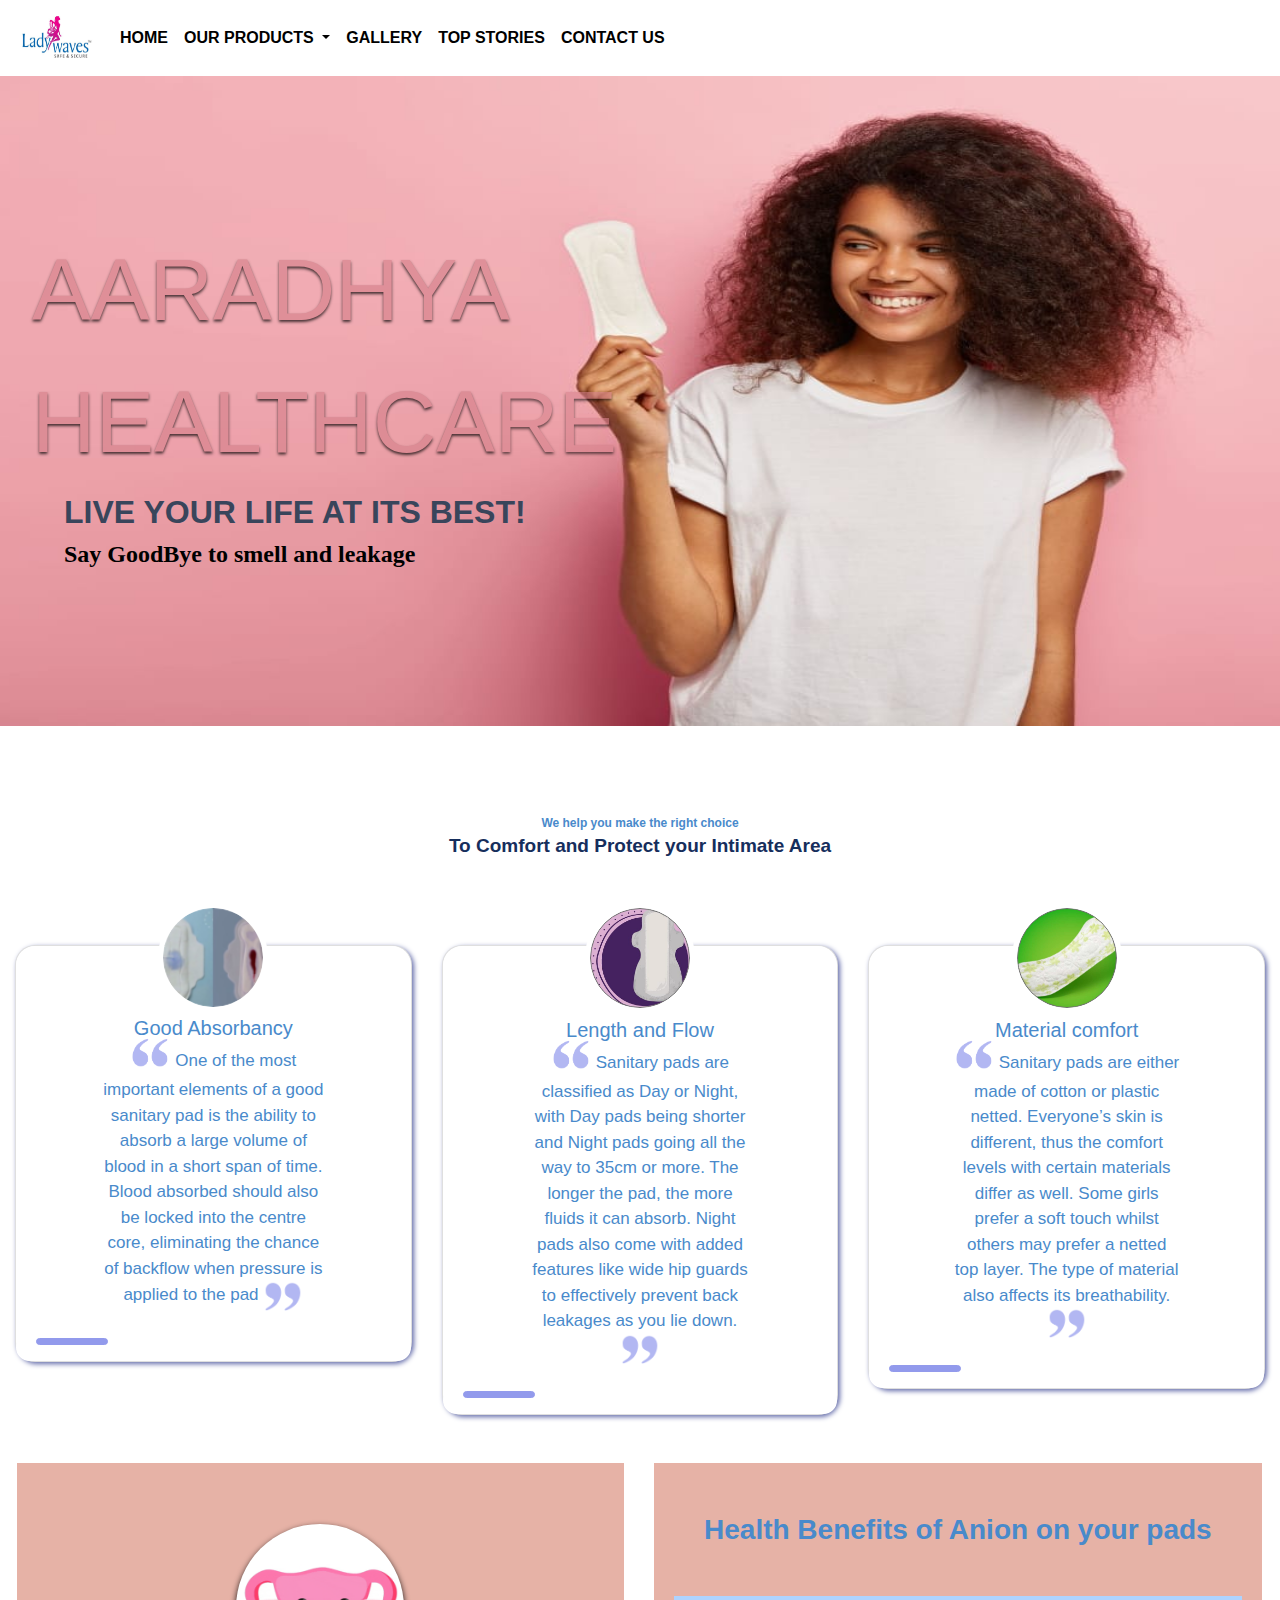
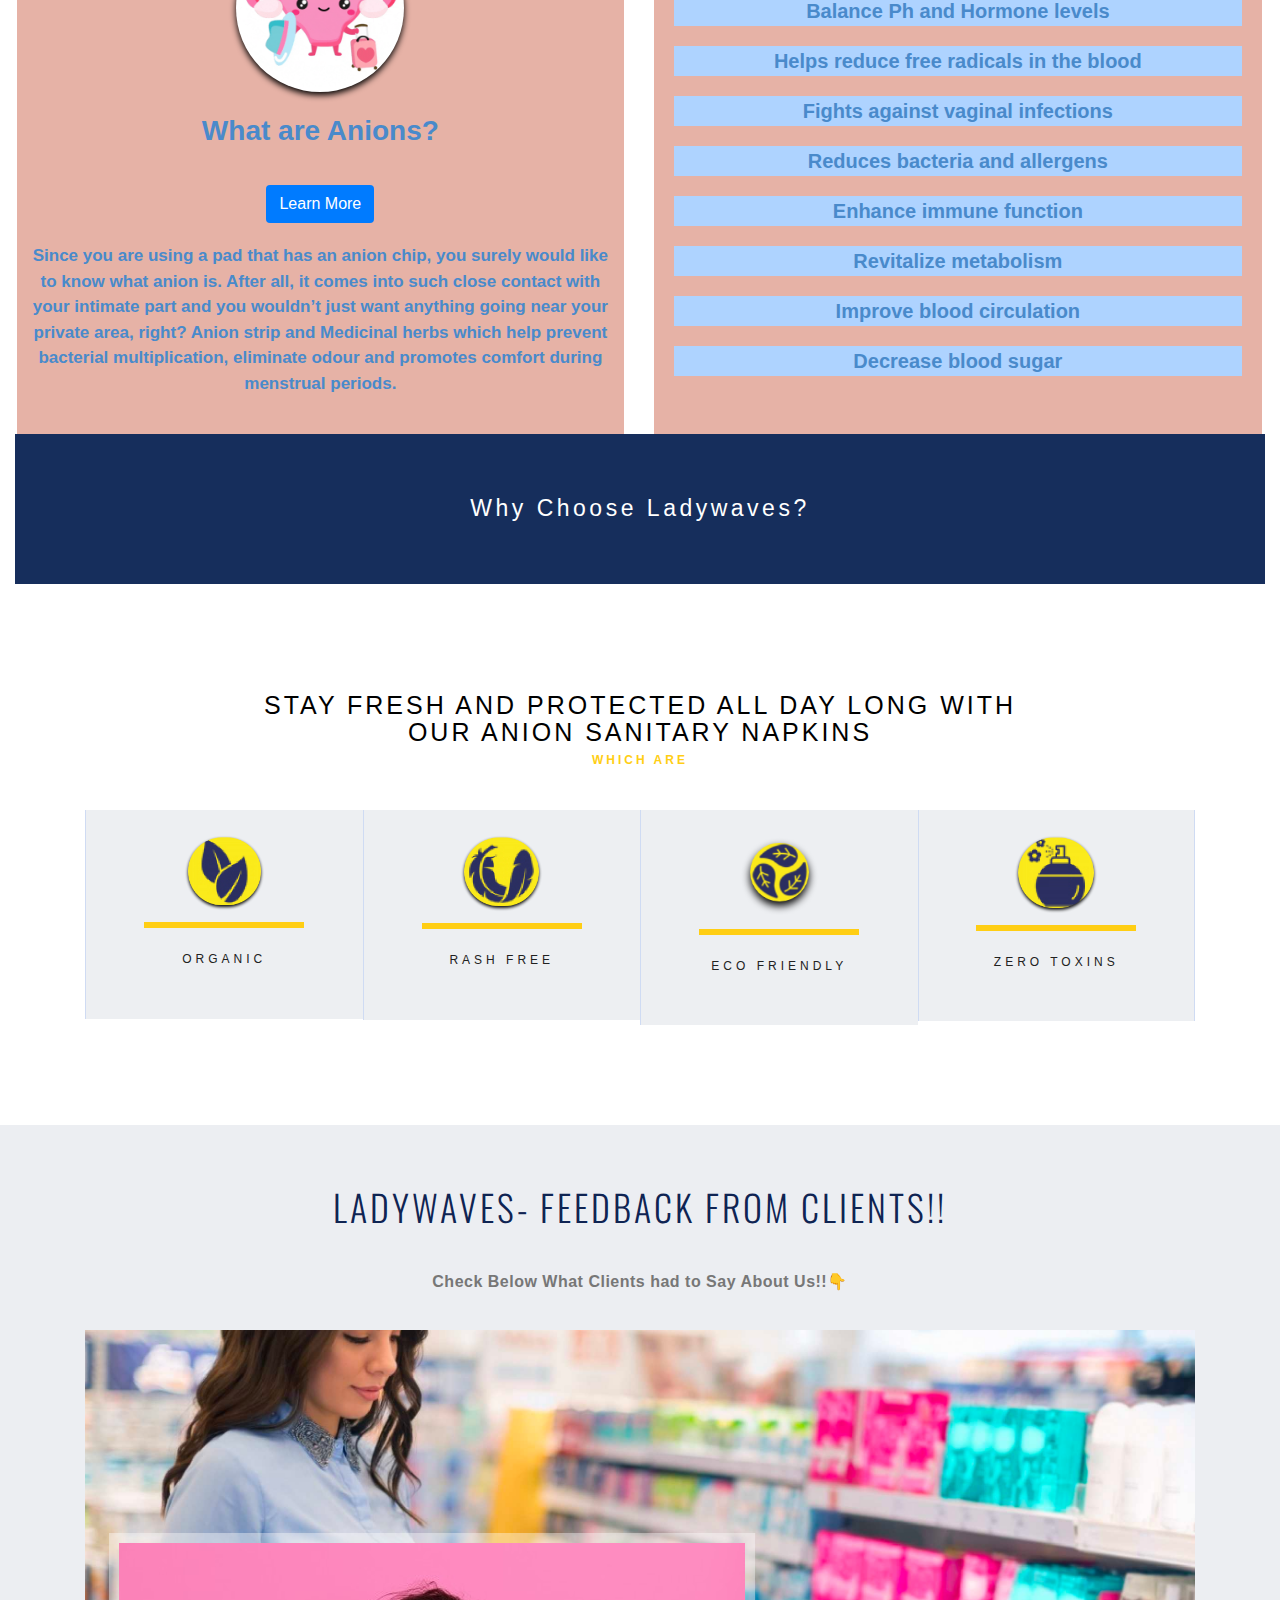
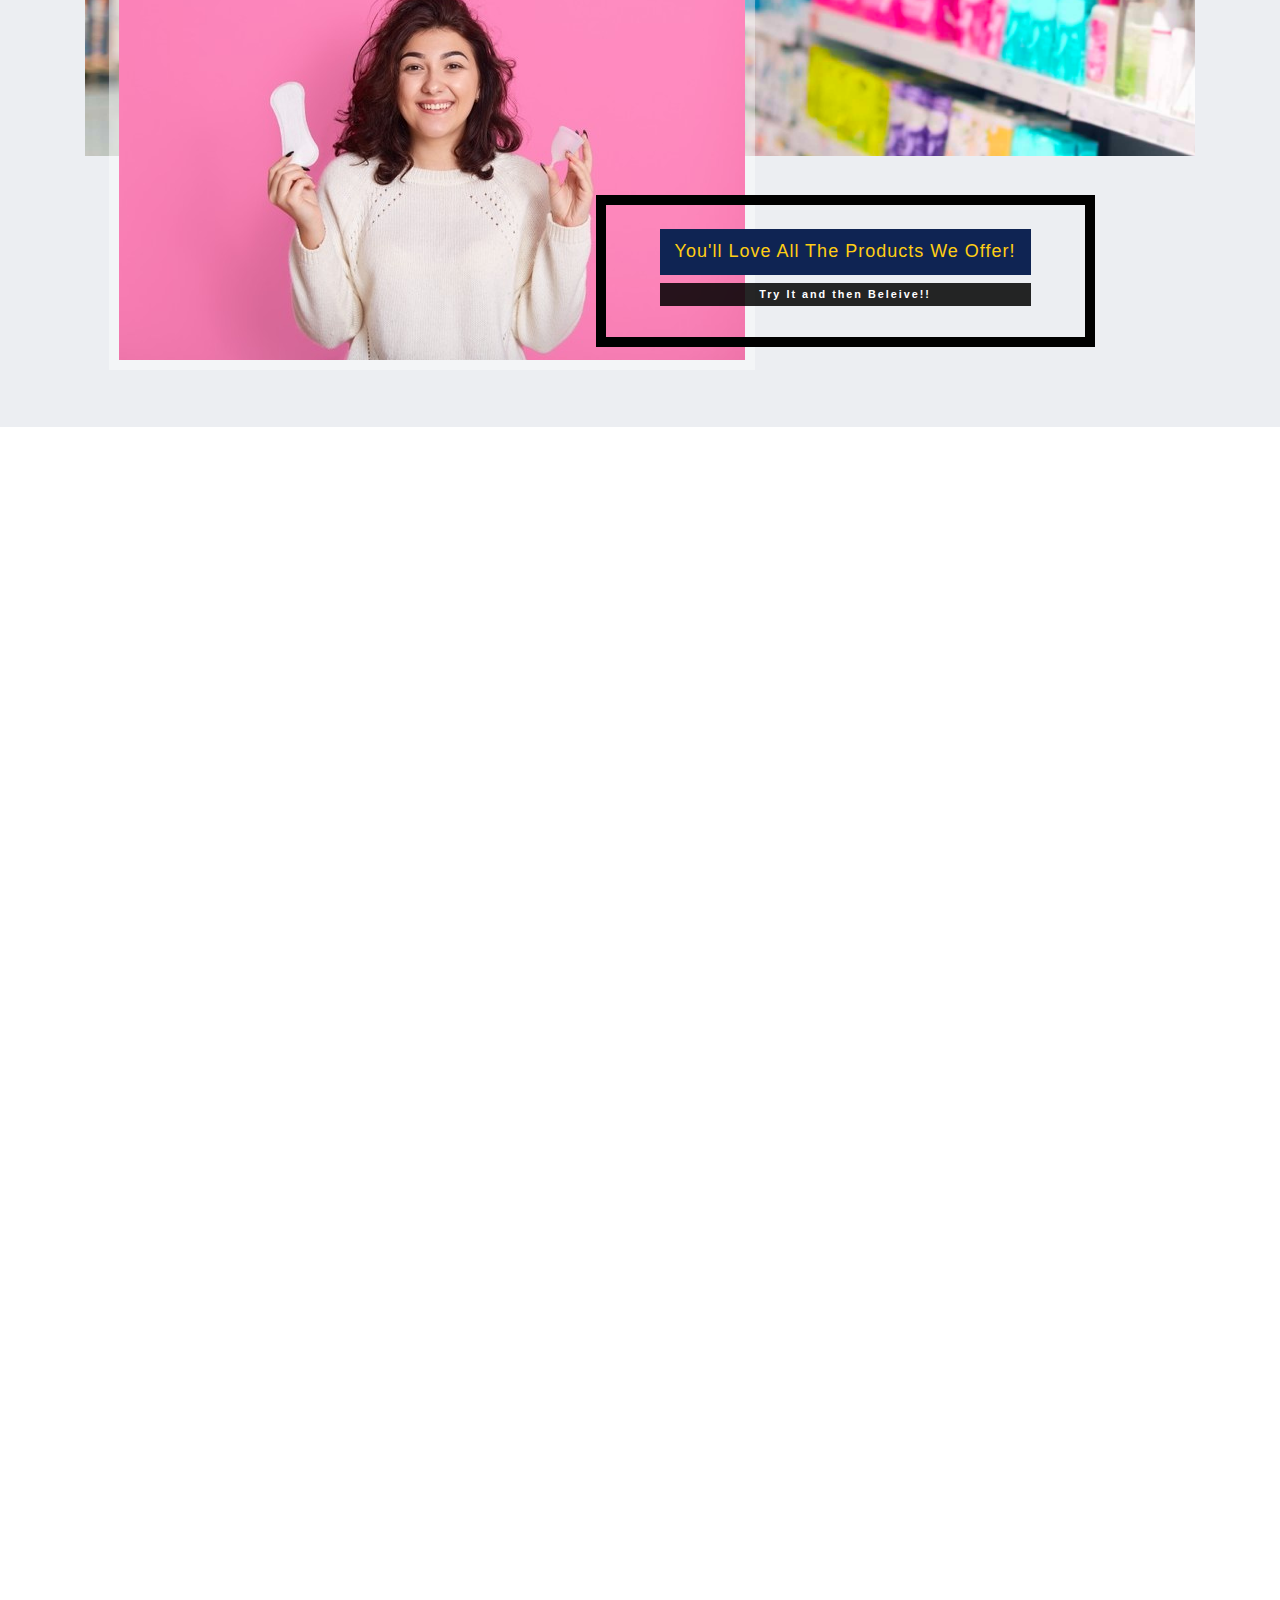
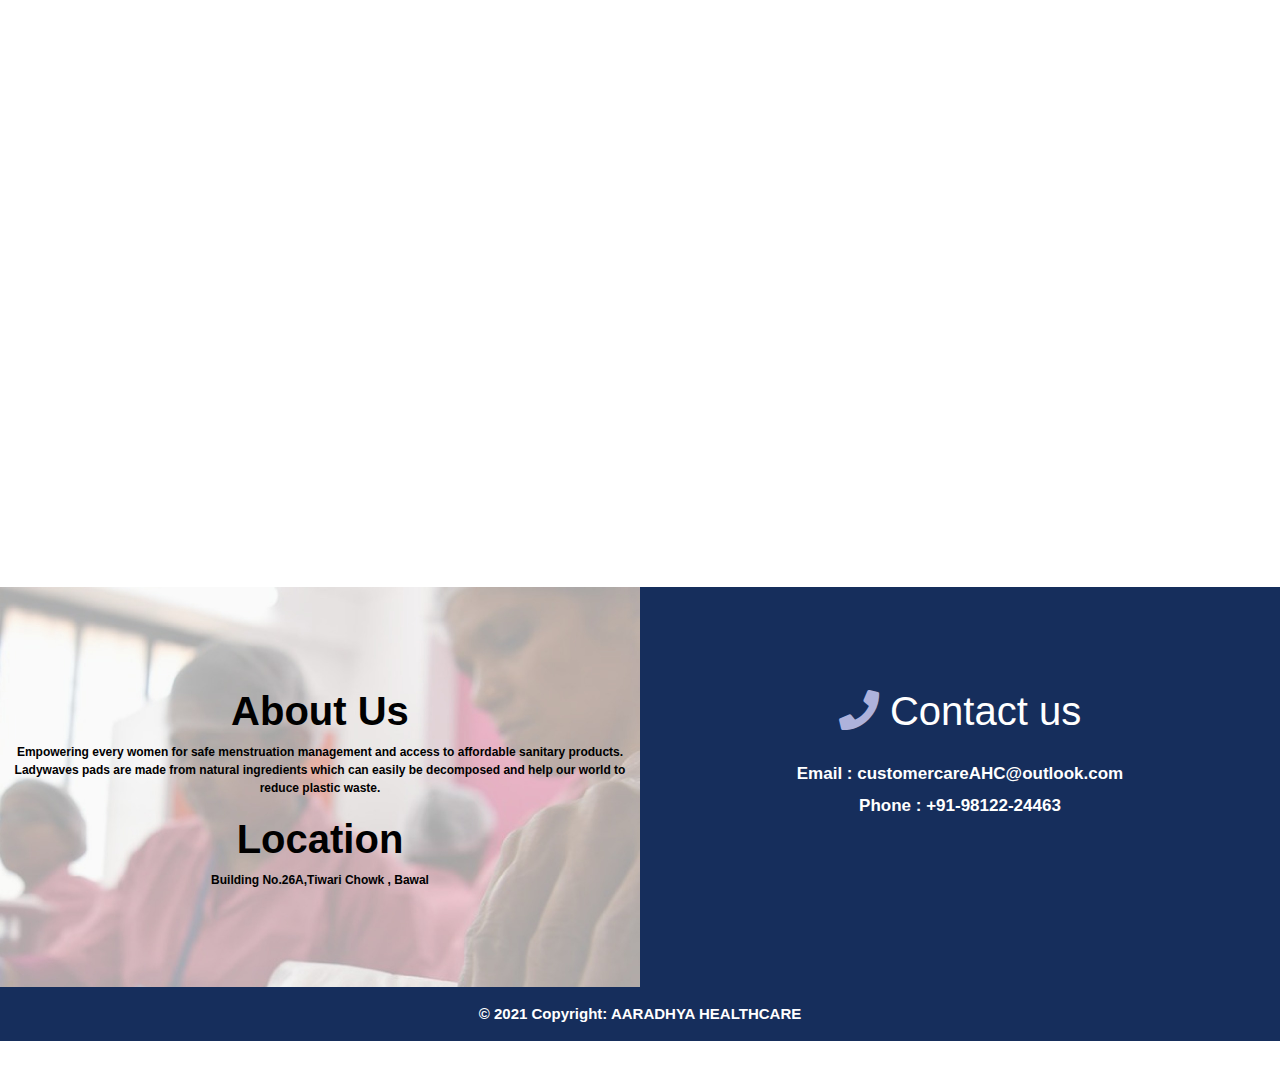
==== commit e4186fb4: "Update index.html" ====
--- a/index.html
+++ b/index.html
@@ -82,14 +82,14 @@
     
 </head>
 <body>
-    <script type="text/javascript">
+<!--     <script type="text/javascript">
         function googleTranslateElementInit() {
       new google.translate.TranslateElement(
                 {pageLanguage: 'en'},
                 'google_translate_element'
         );
         }
-    </script>
+    </script> -->
     
     <script type="text/javascript" src=
 "https://translate.google.com/translate_a/element.js?
@@ -190,11 +190,11 @@
                         <a class="nav-link" href="./contact.html"><b style="color: black;">CONTACT US</b></a>
                     </li>
                 </ul>
-                <ul class="navbar-nav ml-auto nav-flex-icons">
+<!--                 <ul class="navbar-nav ml-auto nav-flex-icons">
                     <li class="nav-item">
                         <div id="google_translate_element"></div>
                     </li>
-                </ul>
+                </ul> -->
             </div>
     </nav>
 <div class="mainimg" style="margin-top: 0px;">
@@ -216,7 +216,7 @@
 
 <div id="We_help_you_make_the_right_cho">
       <div style="text-align: center; margin-top: 20px;">
-        <p style="color: black;">
+<!--         <p style="color: black;">
             Translate this page in
             your preferred language:
         </p>       
@@ -224,7 +224,7 @@
             You can translate the content of this
             page by selecting a language in the
             select box.
-        </p> 
+        </p>  -->
         <br>
             <span>We help you make the right choice</span>
         </div>
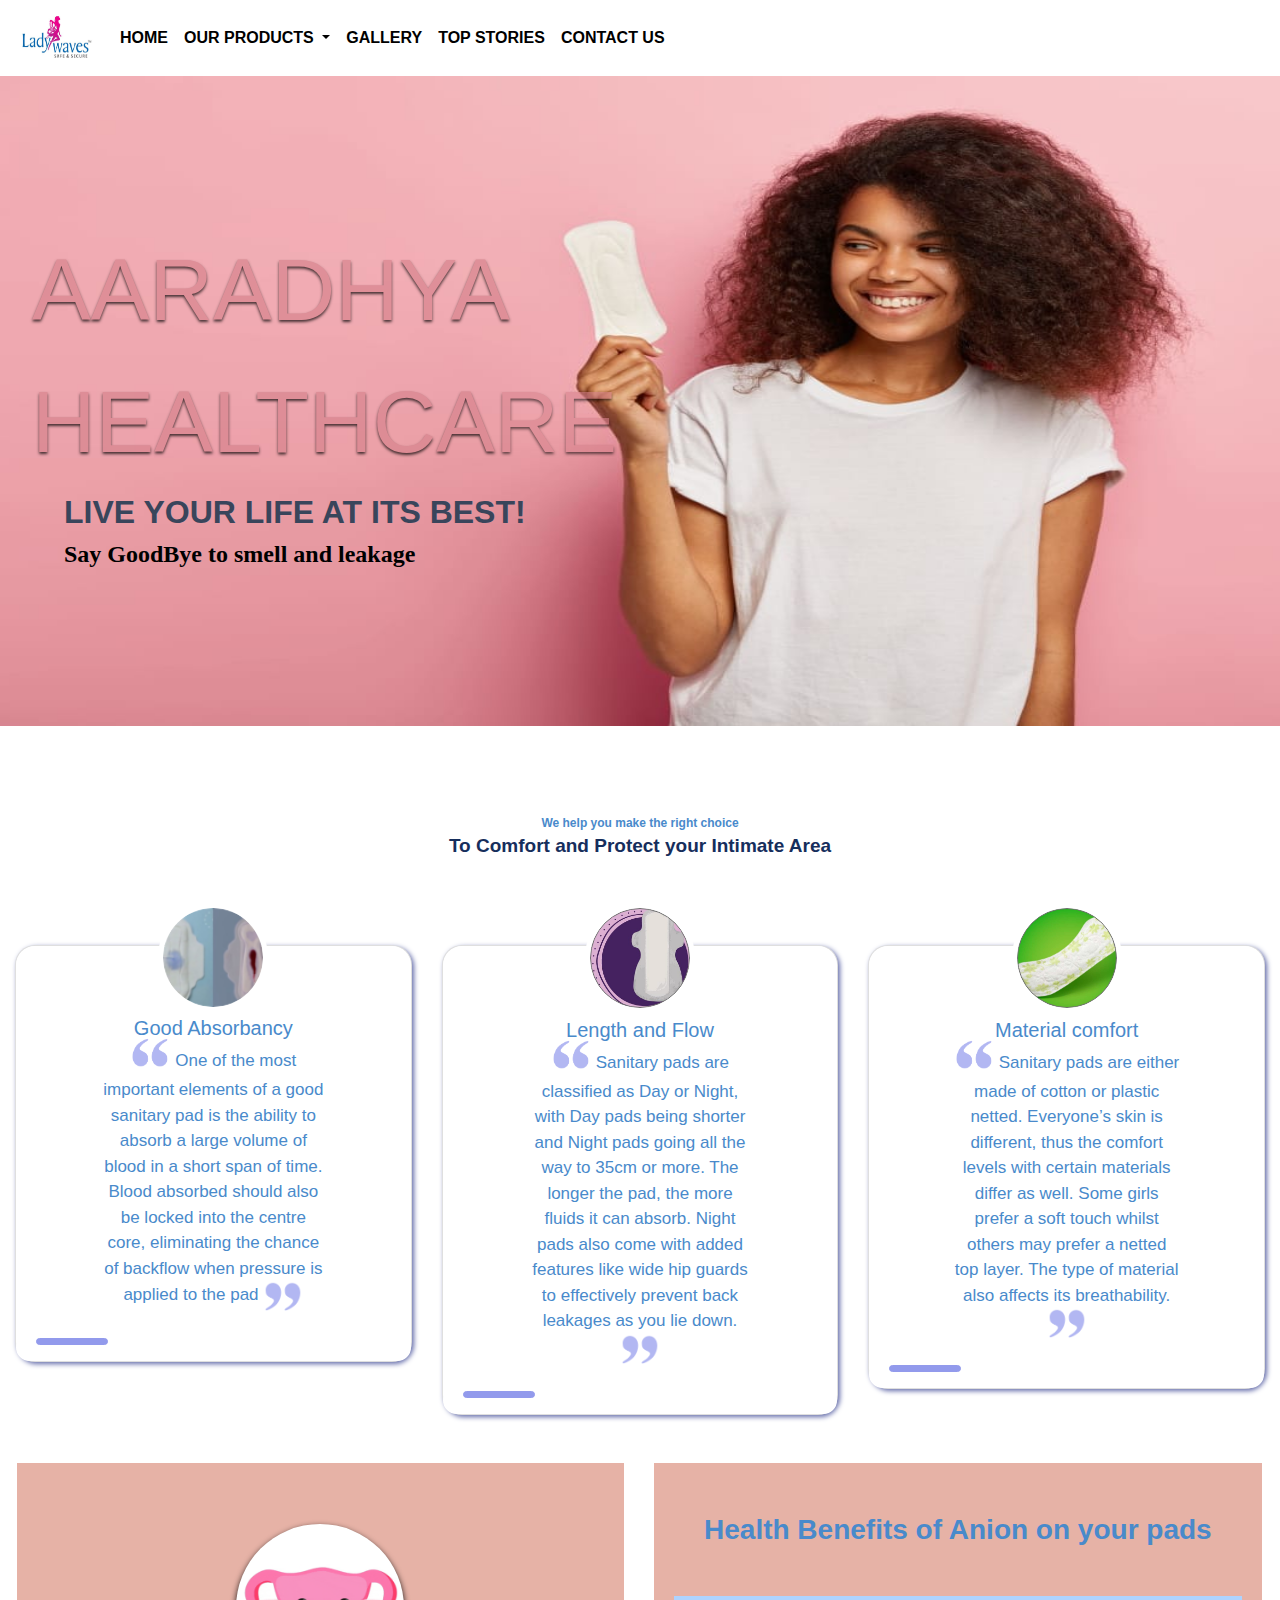
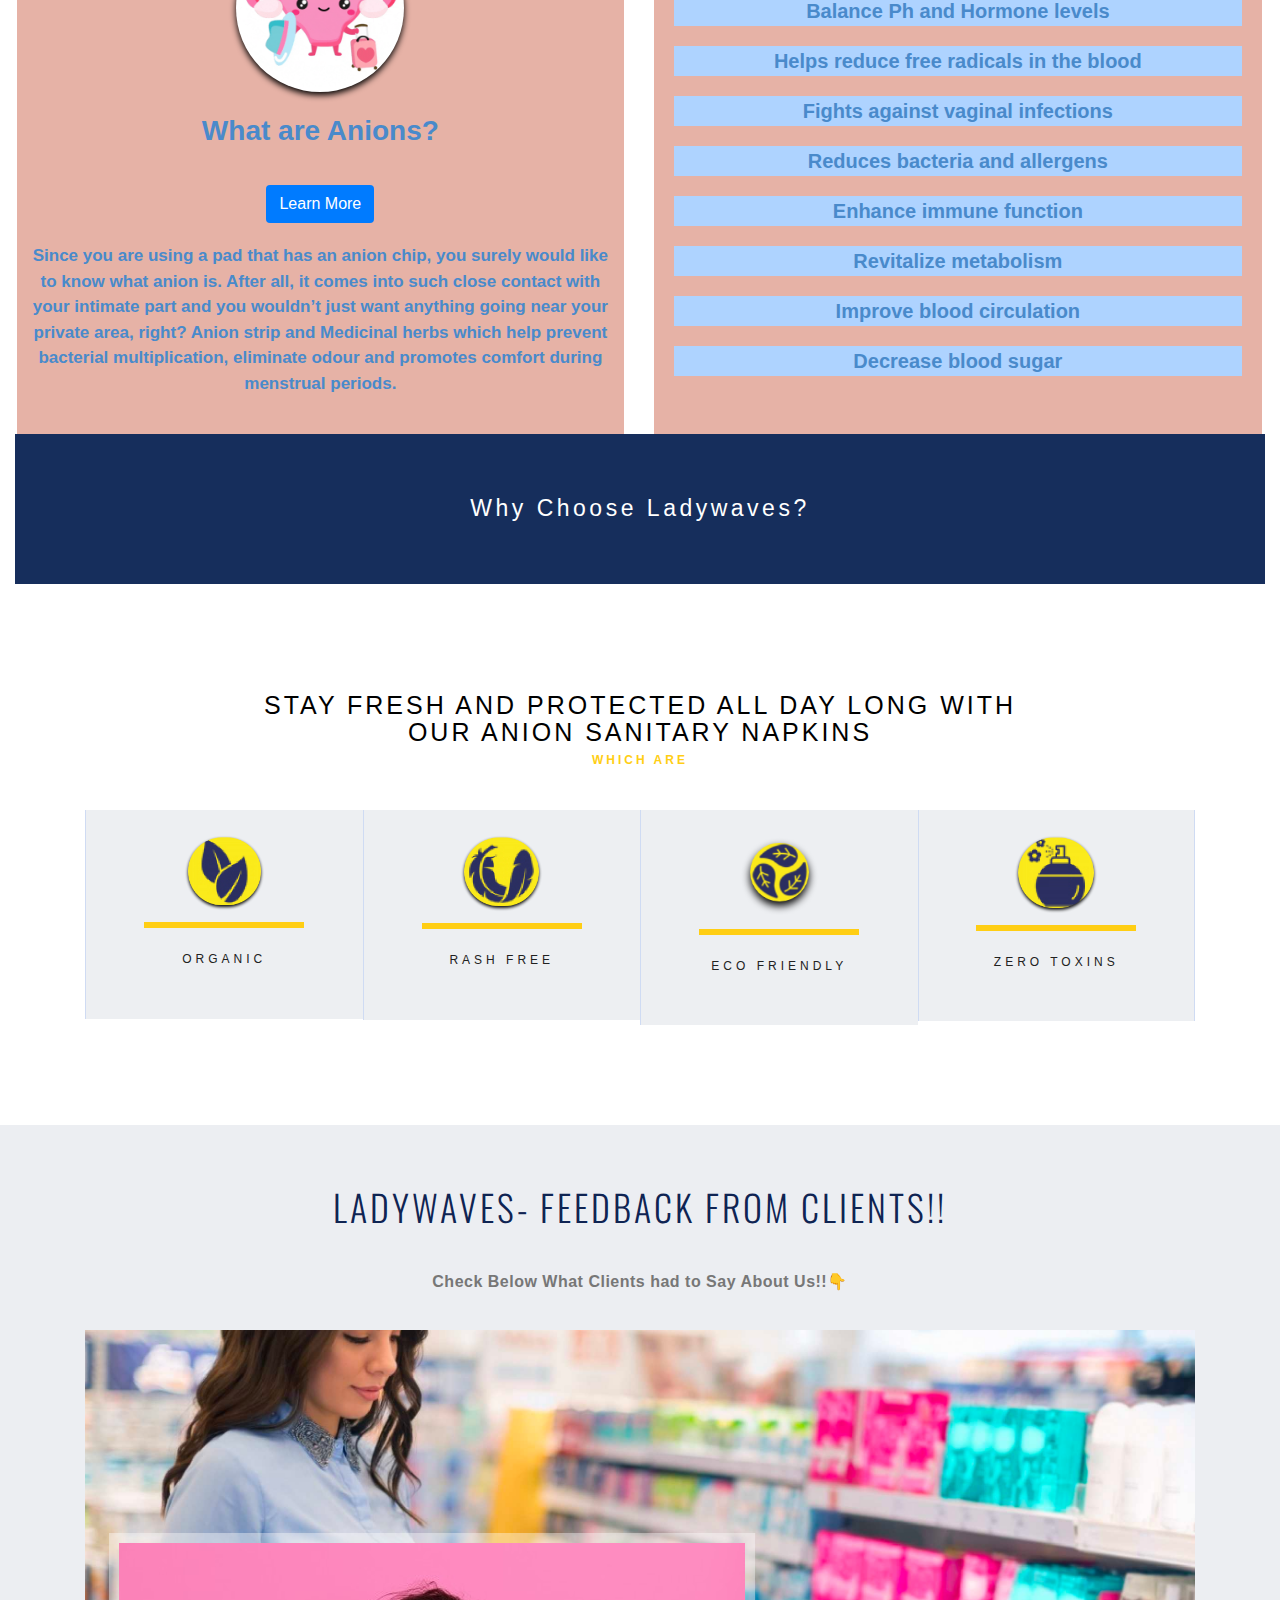
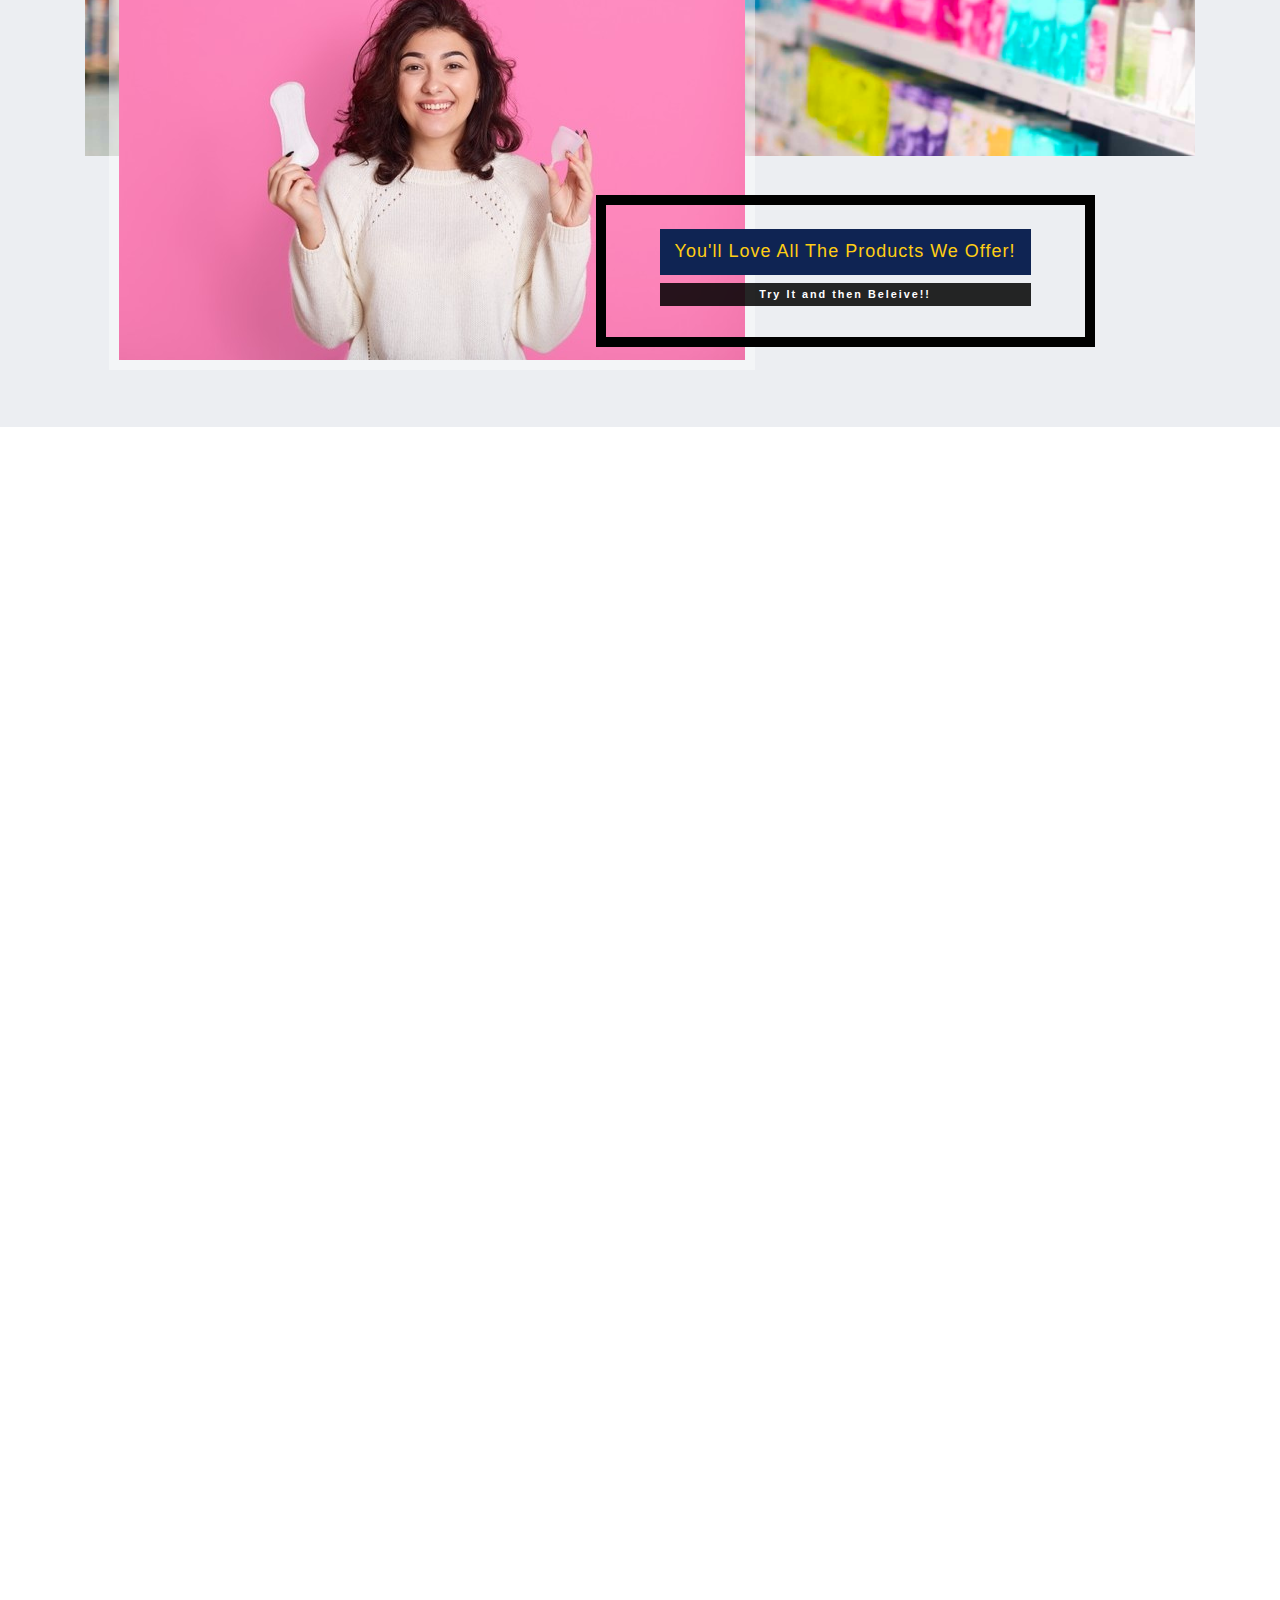
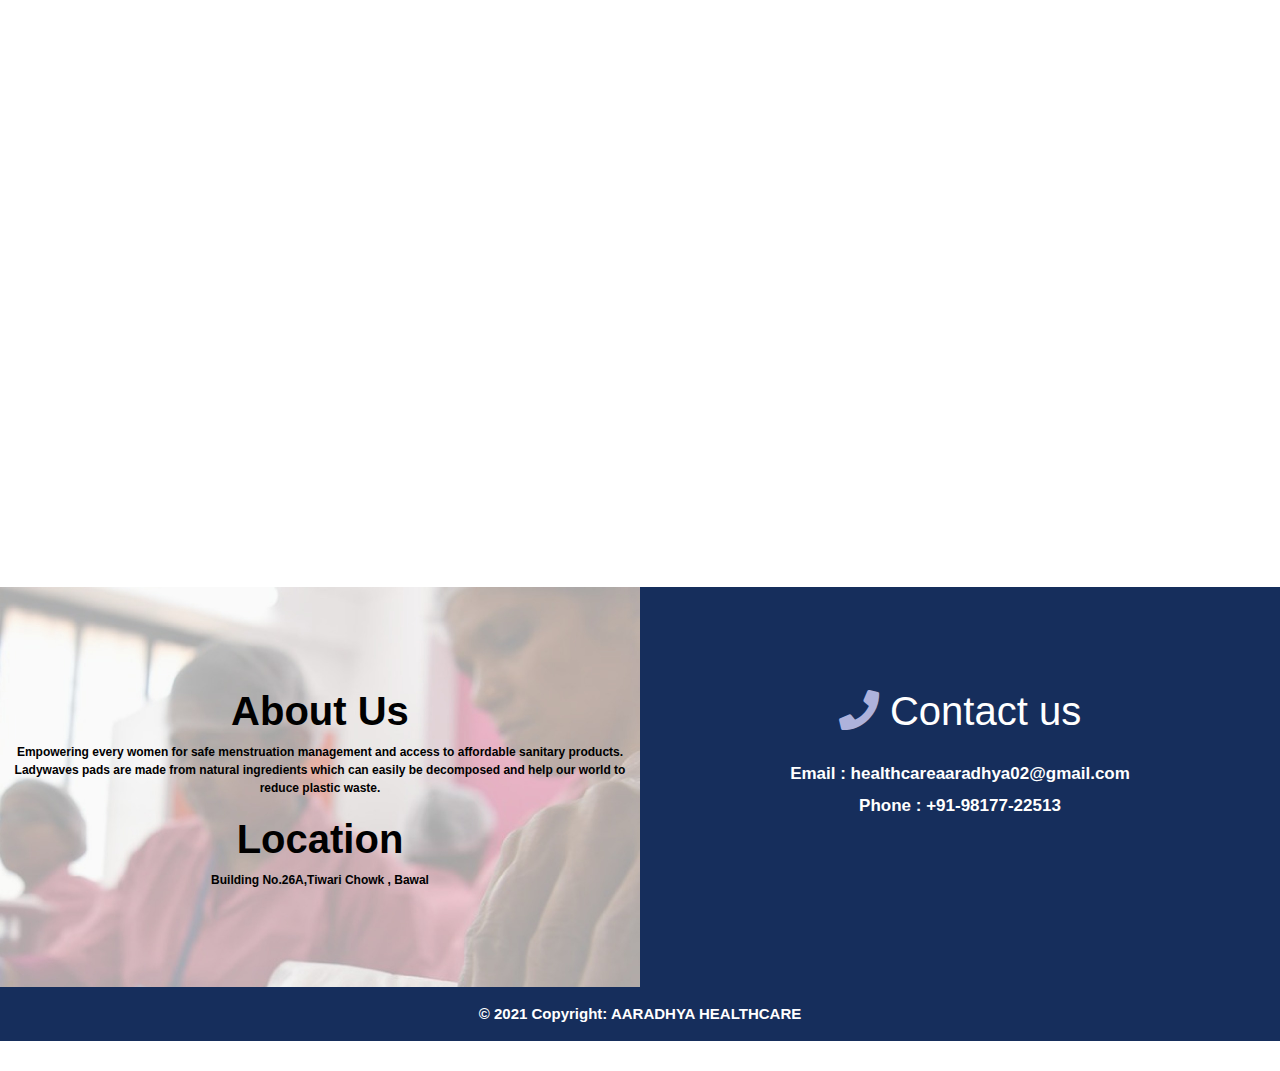
==== commit 56245e98: "Update index.html" ====
--- a/index.html
+++ b/index.html
@@ -580,8 +580,8 @@
                     id="footer_contact">
                     <h1><i class="fa fa-phone"></i> Contact us</h1>
                     <br>
-                    <p>Email : customercareAHC@outlook.com</p>
-                    <p>Phone : +91-98122-24463</p>
+                    <p>Email : healthcareaaradhya02@gmail.com</p>
+                    <p>Phone : +91-98177-22513</p>
                 </div>
             </aside>
 
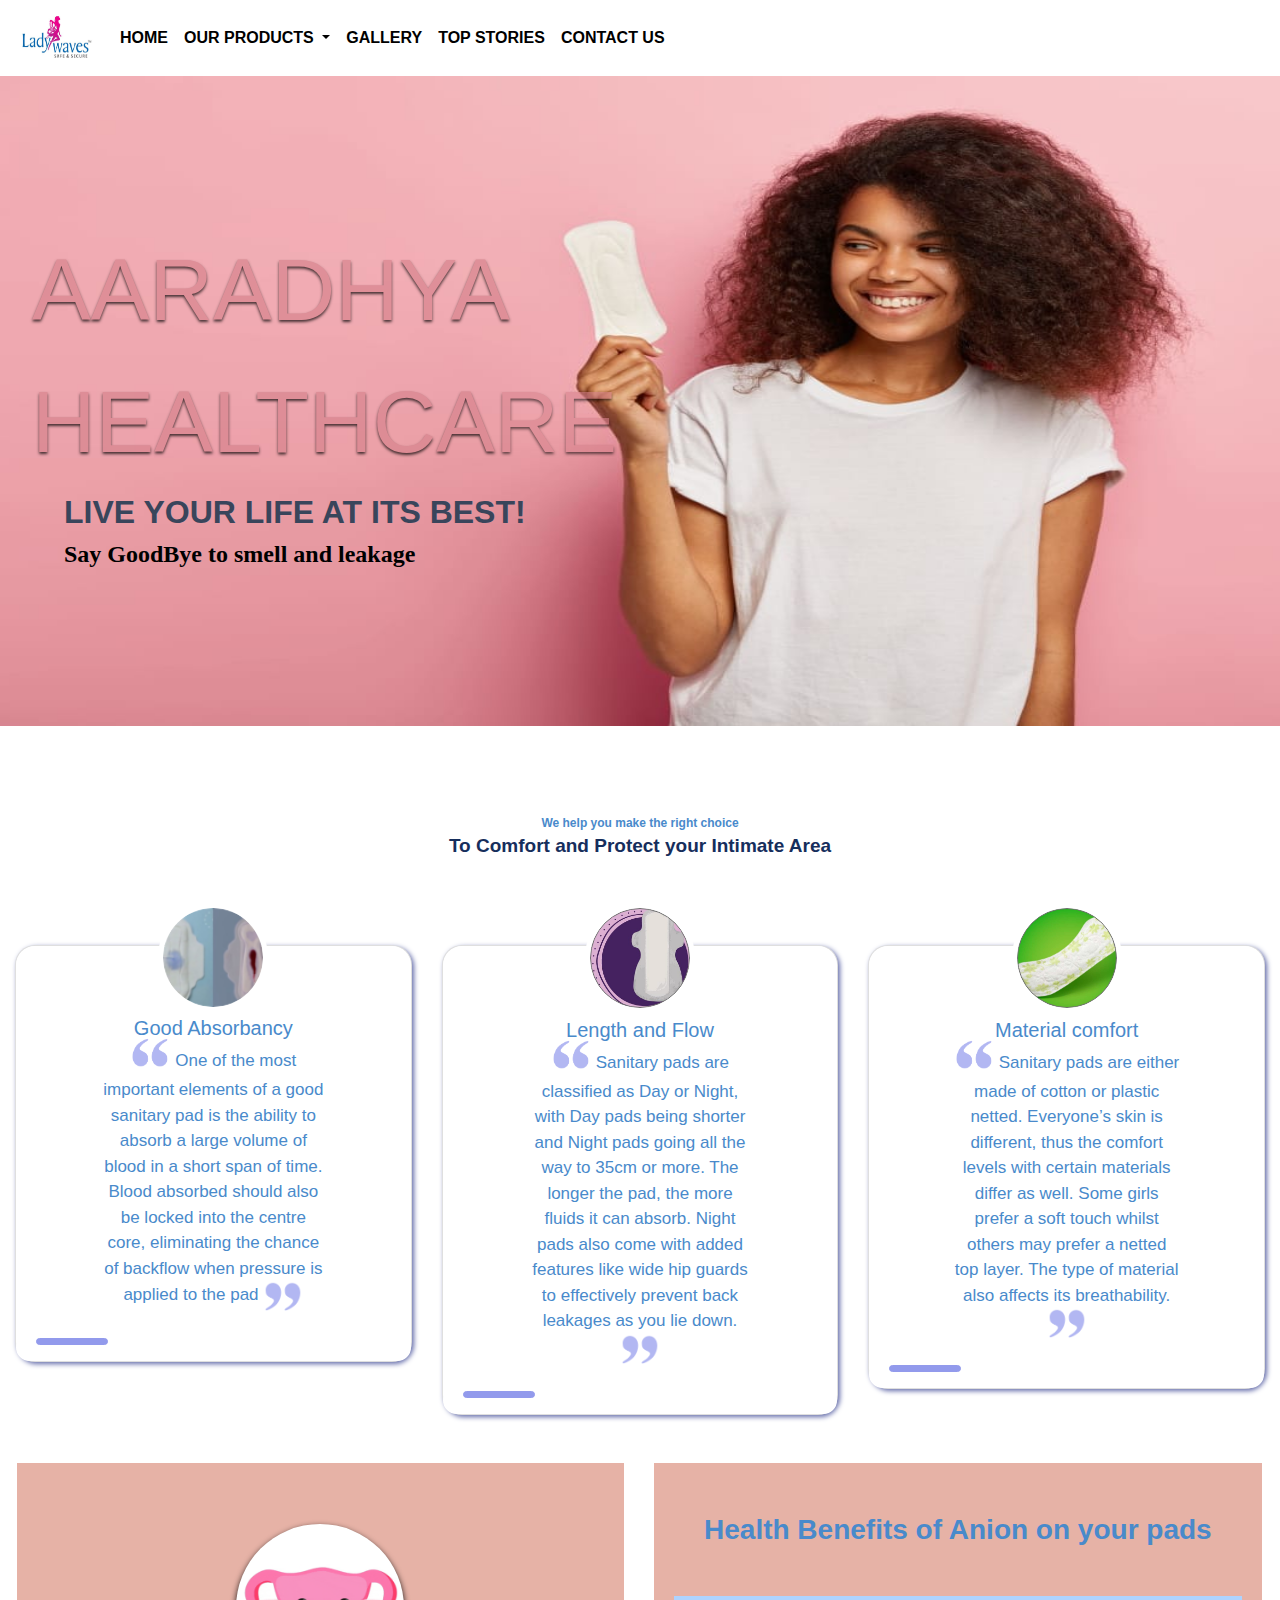
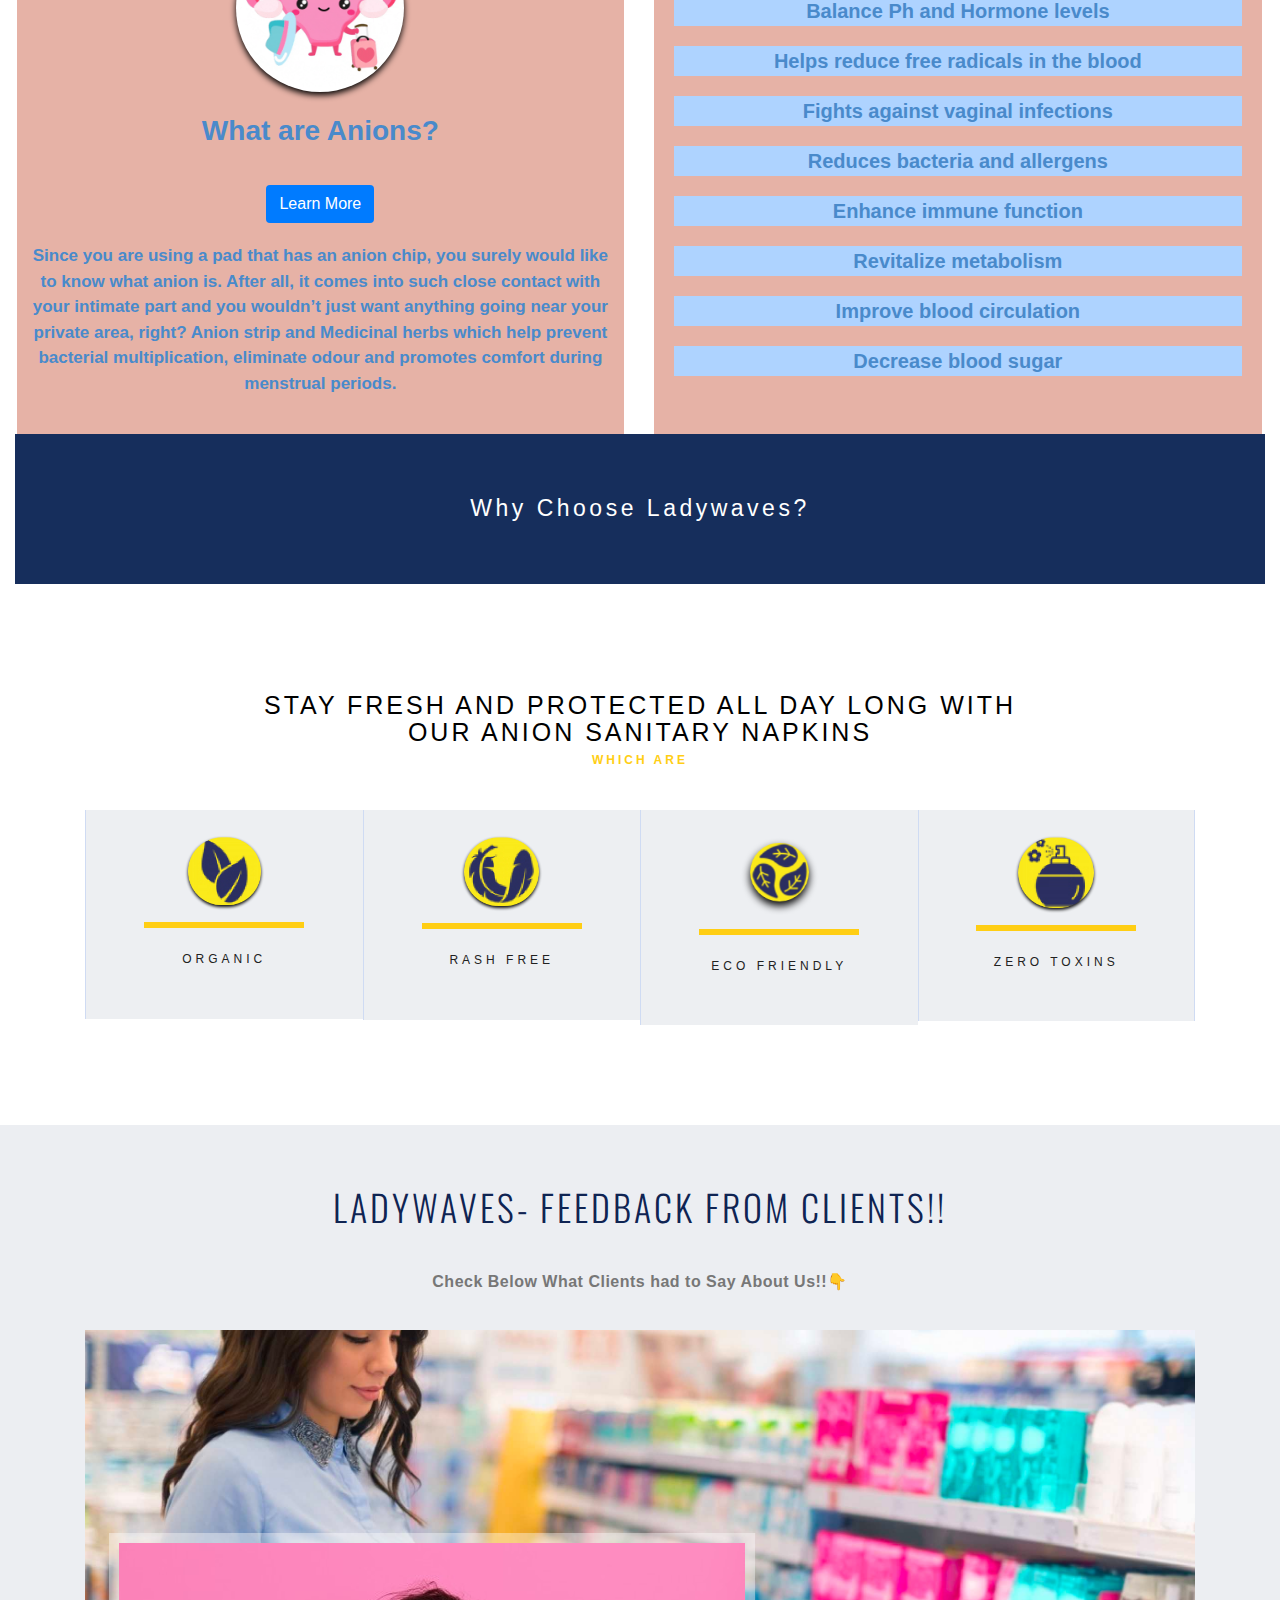
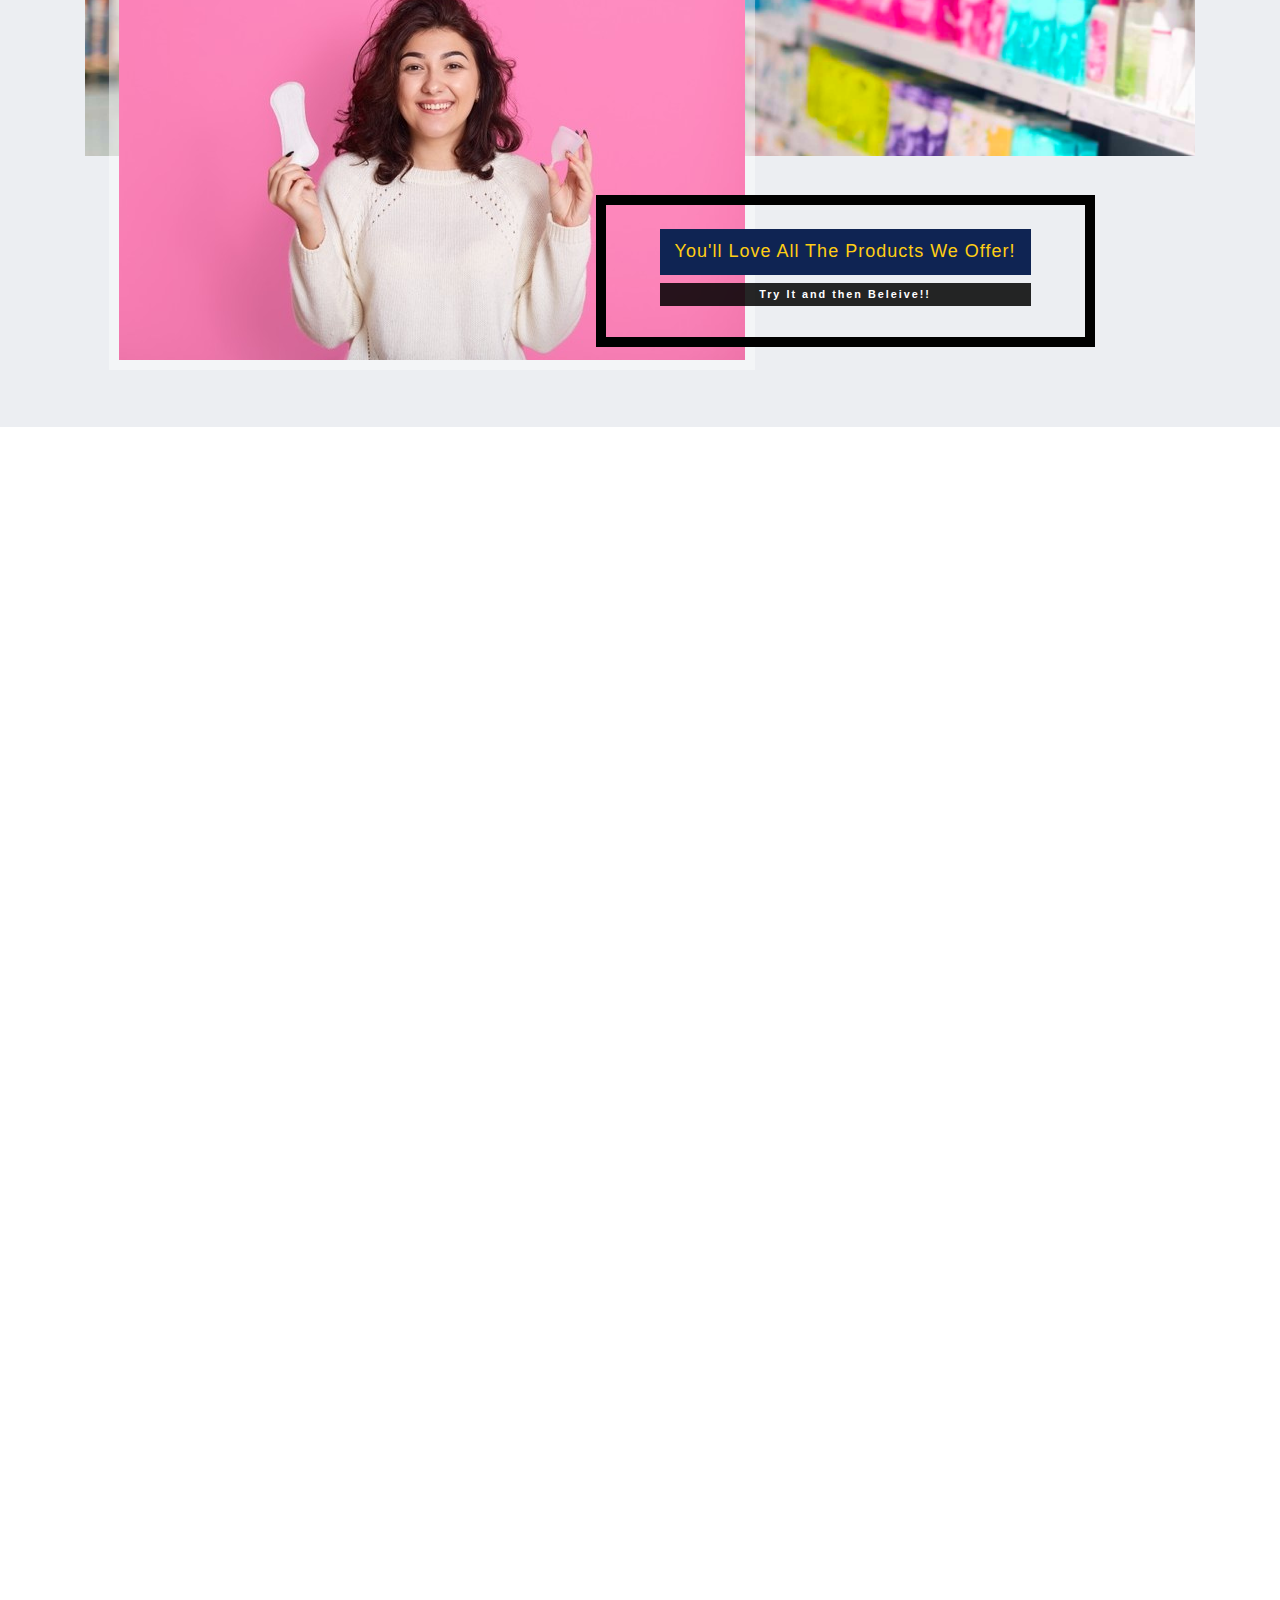
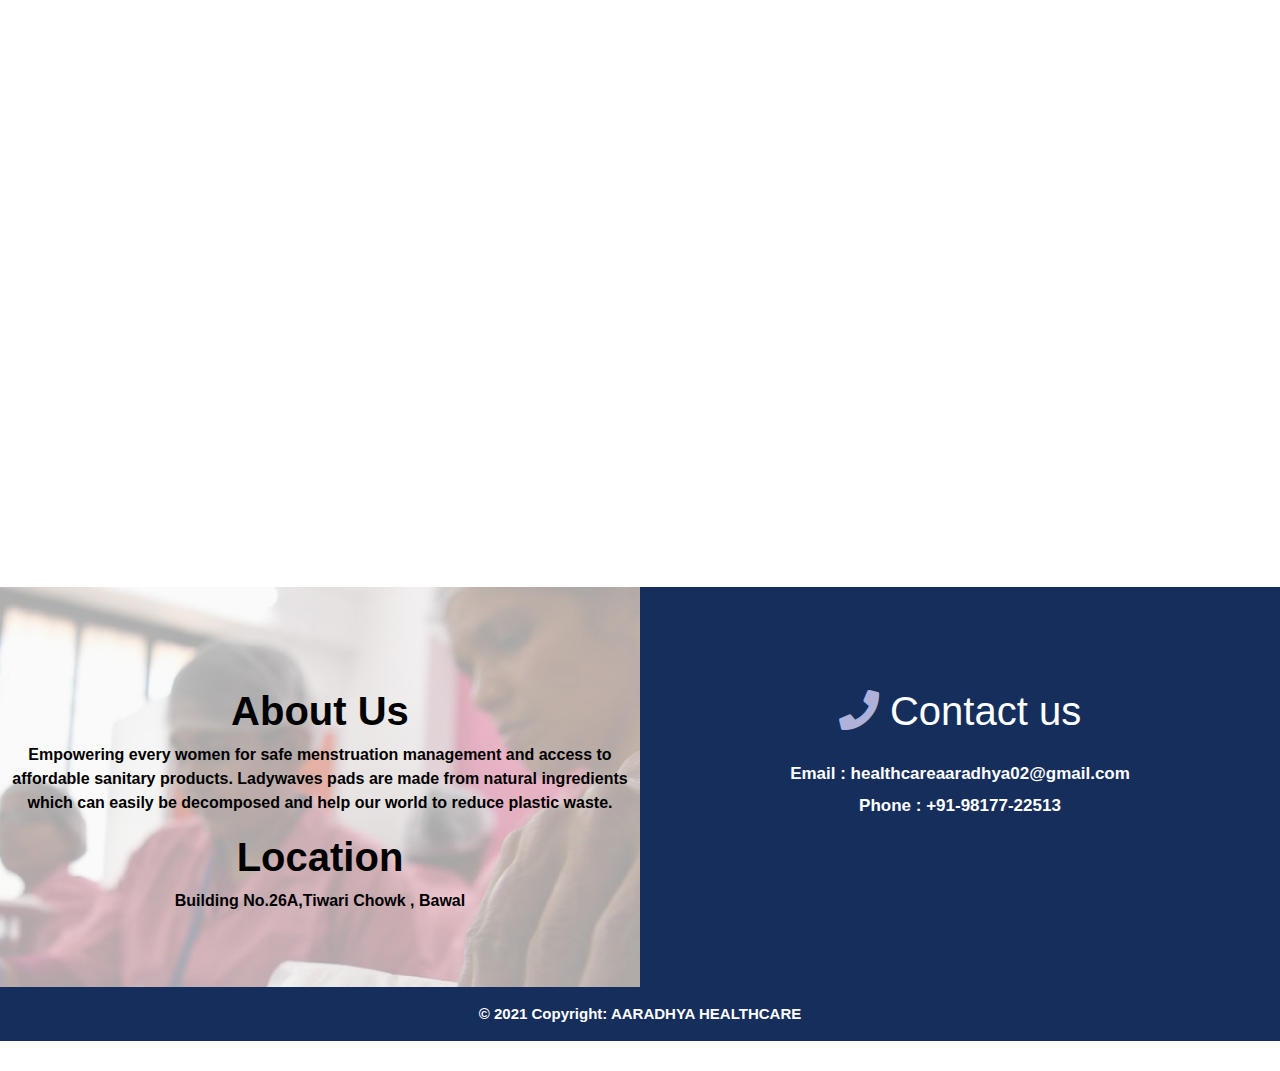
==== commit 8856ad3e: "Update index.html" ====
--- a/index.html
+++ b/index.html
@@ -564,14 +564,14 @@
             <section id="footer_section">
                 <div>
                     <h1><b>About Us</b></h1>
-                    <b>
+                    <b style="font-size: medium; font-weight: bolder;" >
                         Empowering every women for safe menstruation management and access to affordable sanitary products.
                         Ladywaves pads are made from natural ingredients which can easily be decomposed
                         and help our world to reduce plastic waste.
                     </b>
                     <br><br>
                     <h1><b>Location</b></h1>
-                    <b>Building No.26A,Tiwari Chowk , Bawal</b>
+                    <b style="font-size: medium; font-weight: bolder;" >Building No.26A,Tiwari Chowk , Bawal</b>
                 </div>
             </section>
 
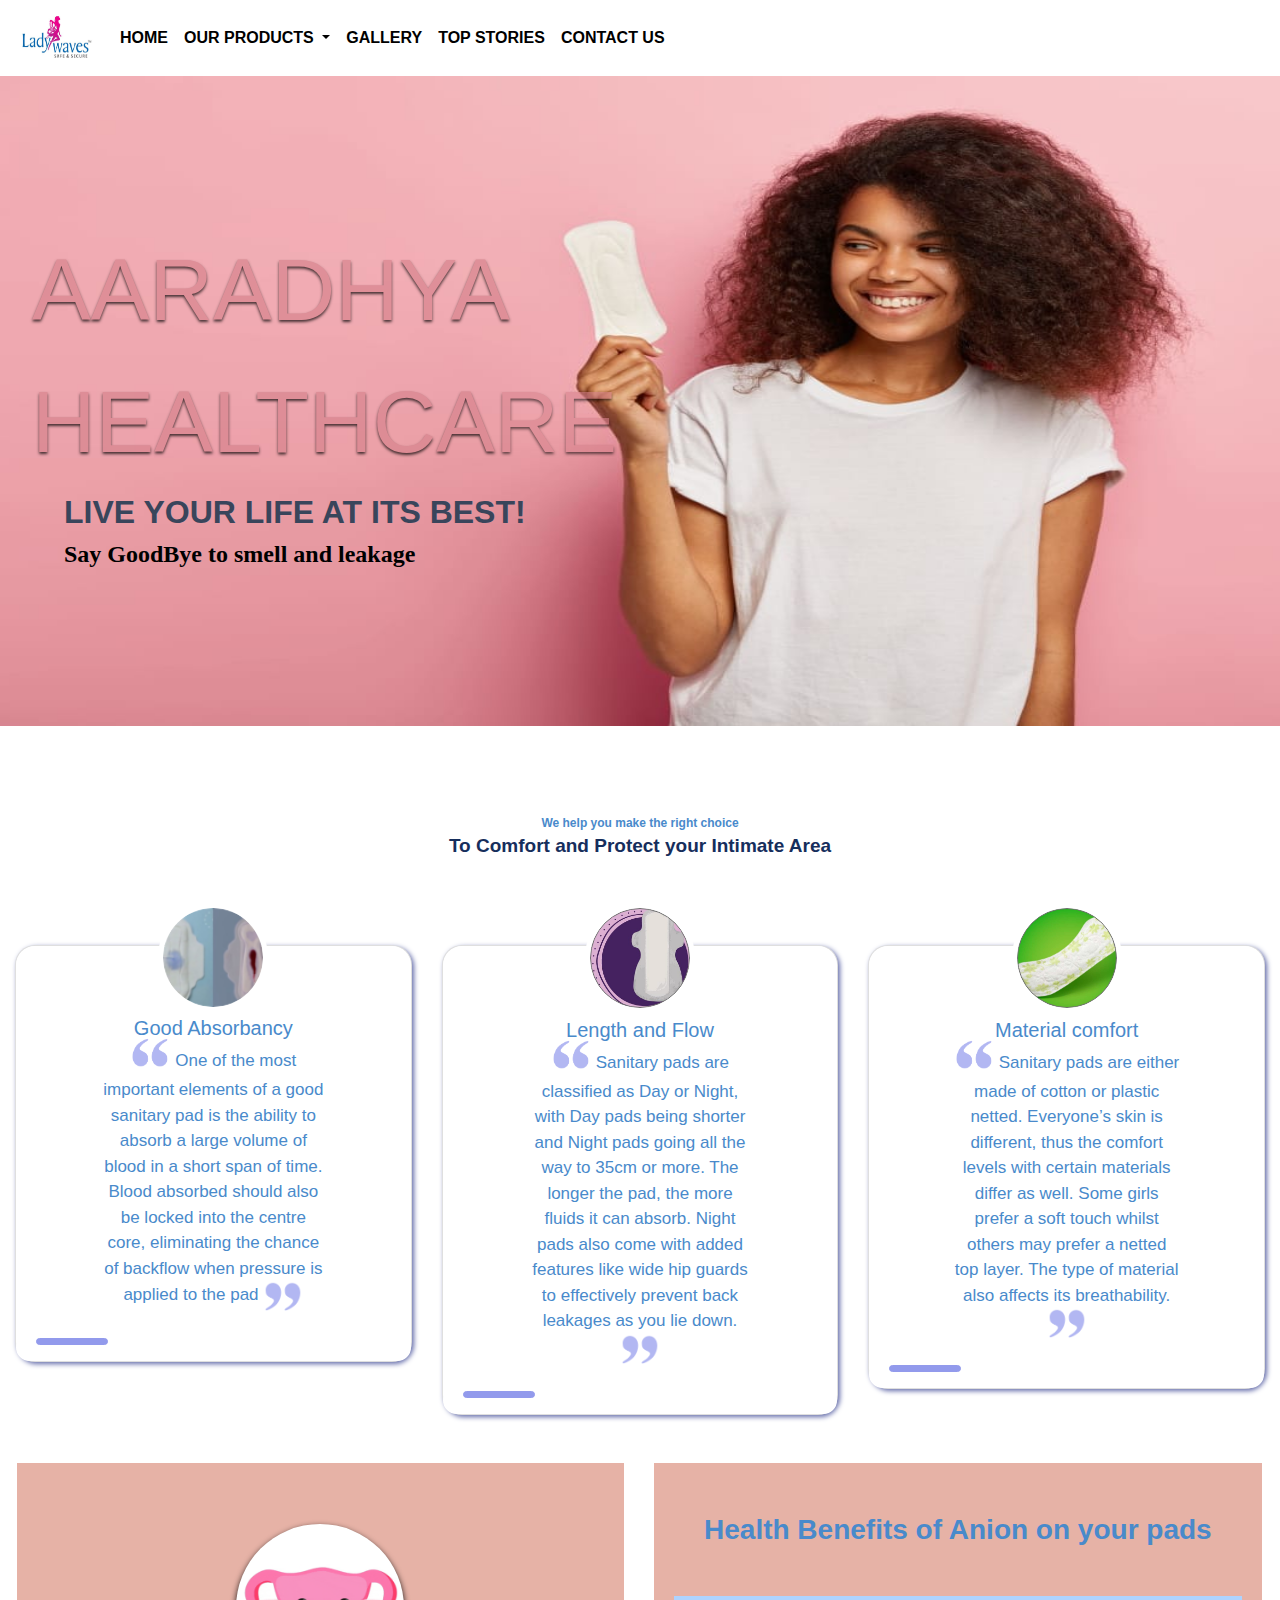
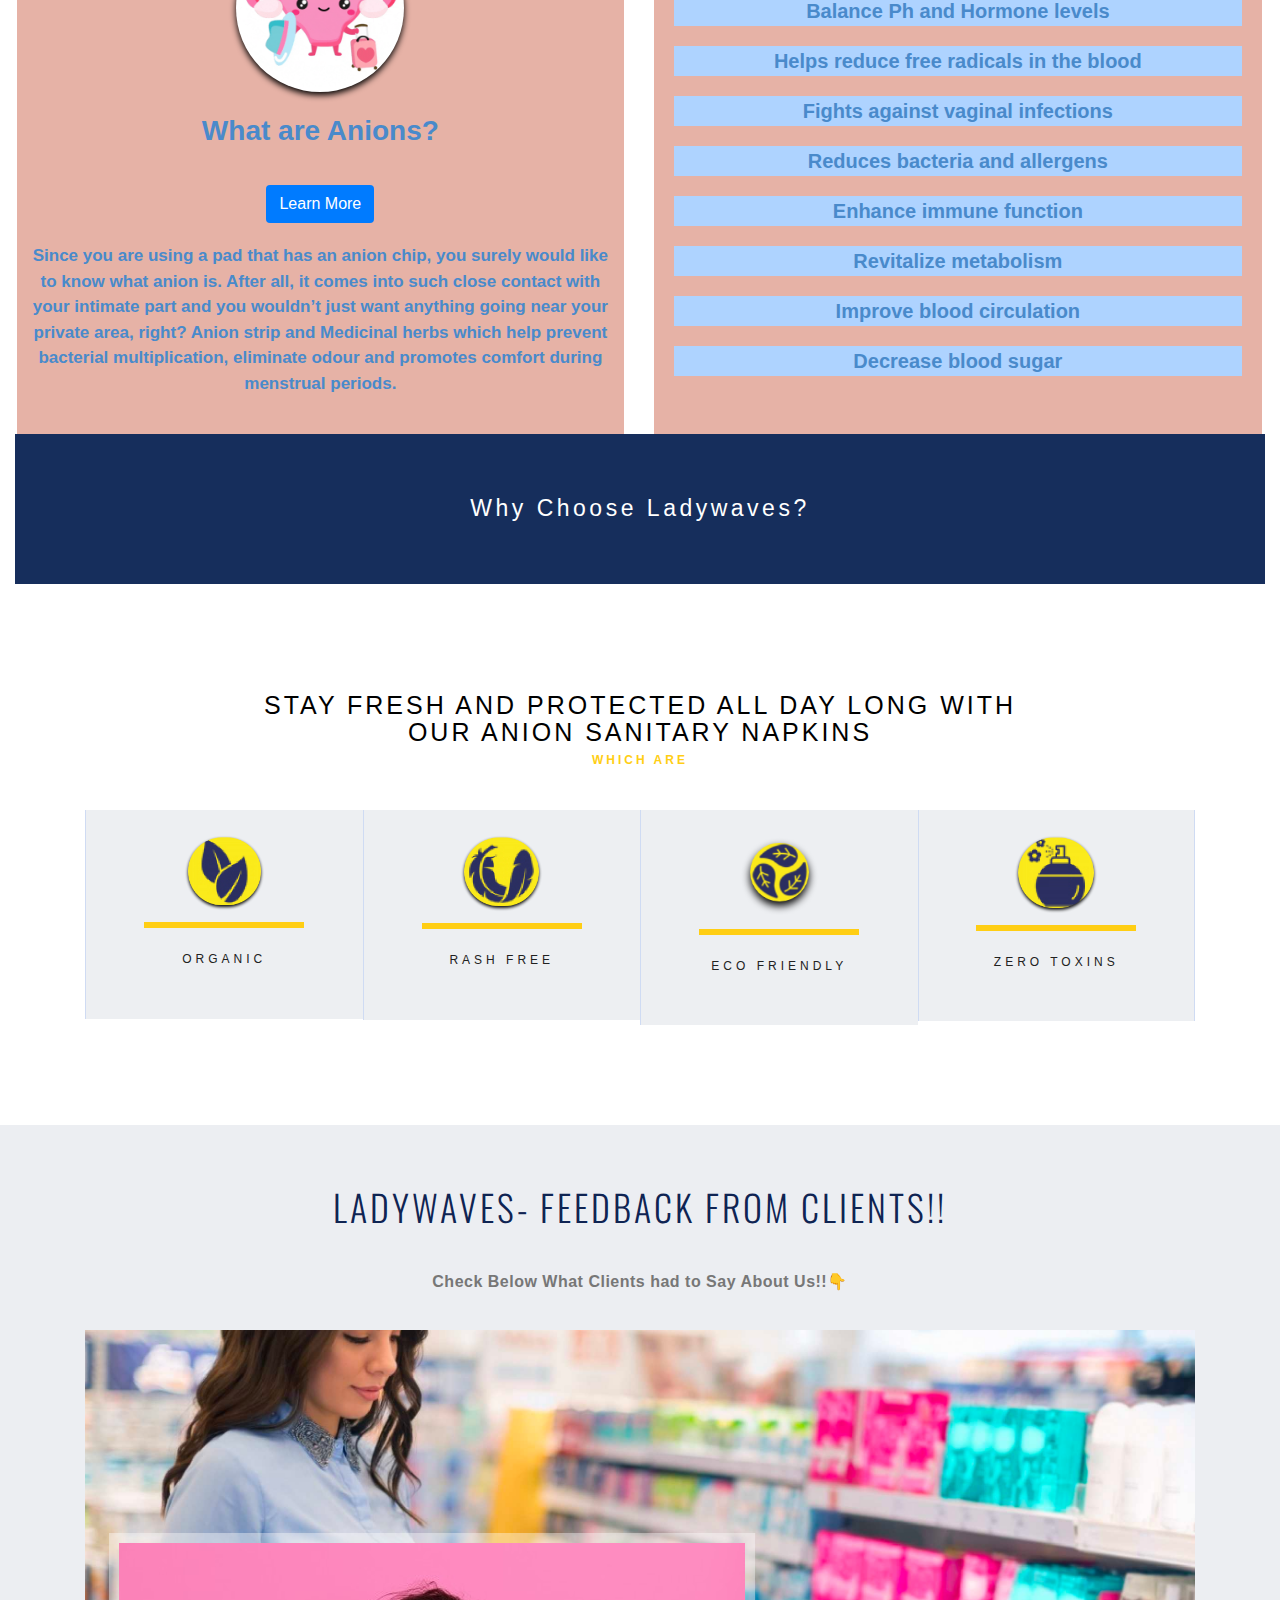
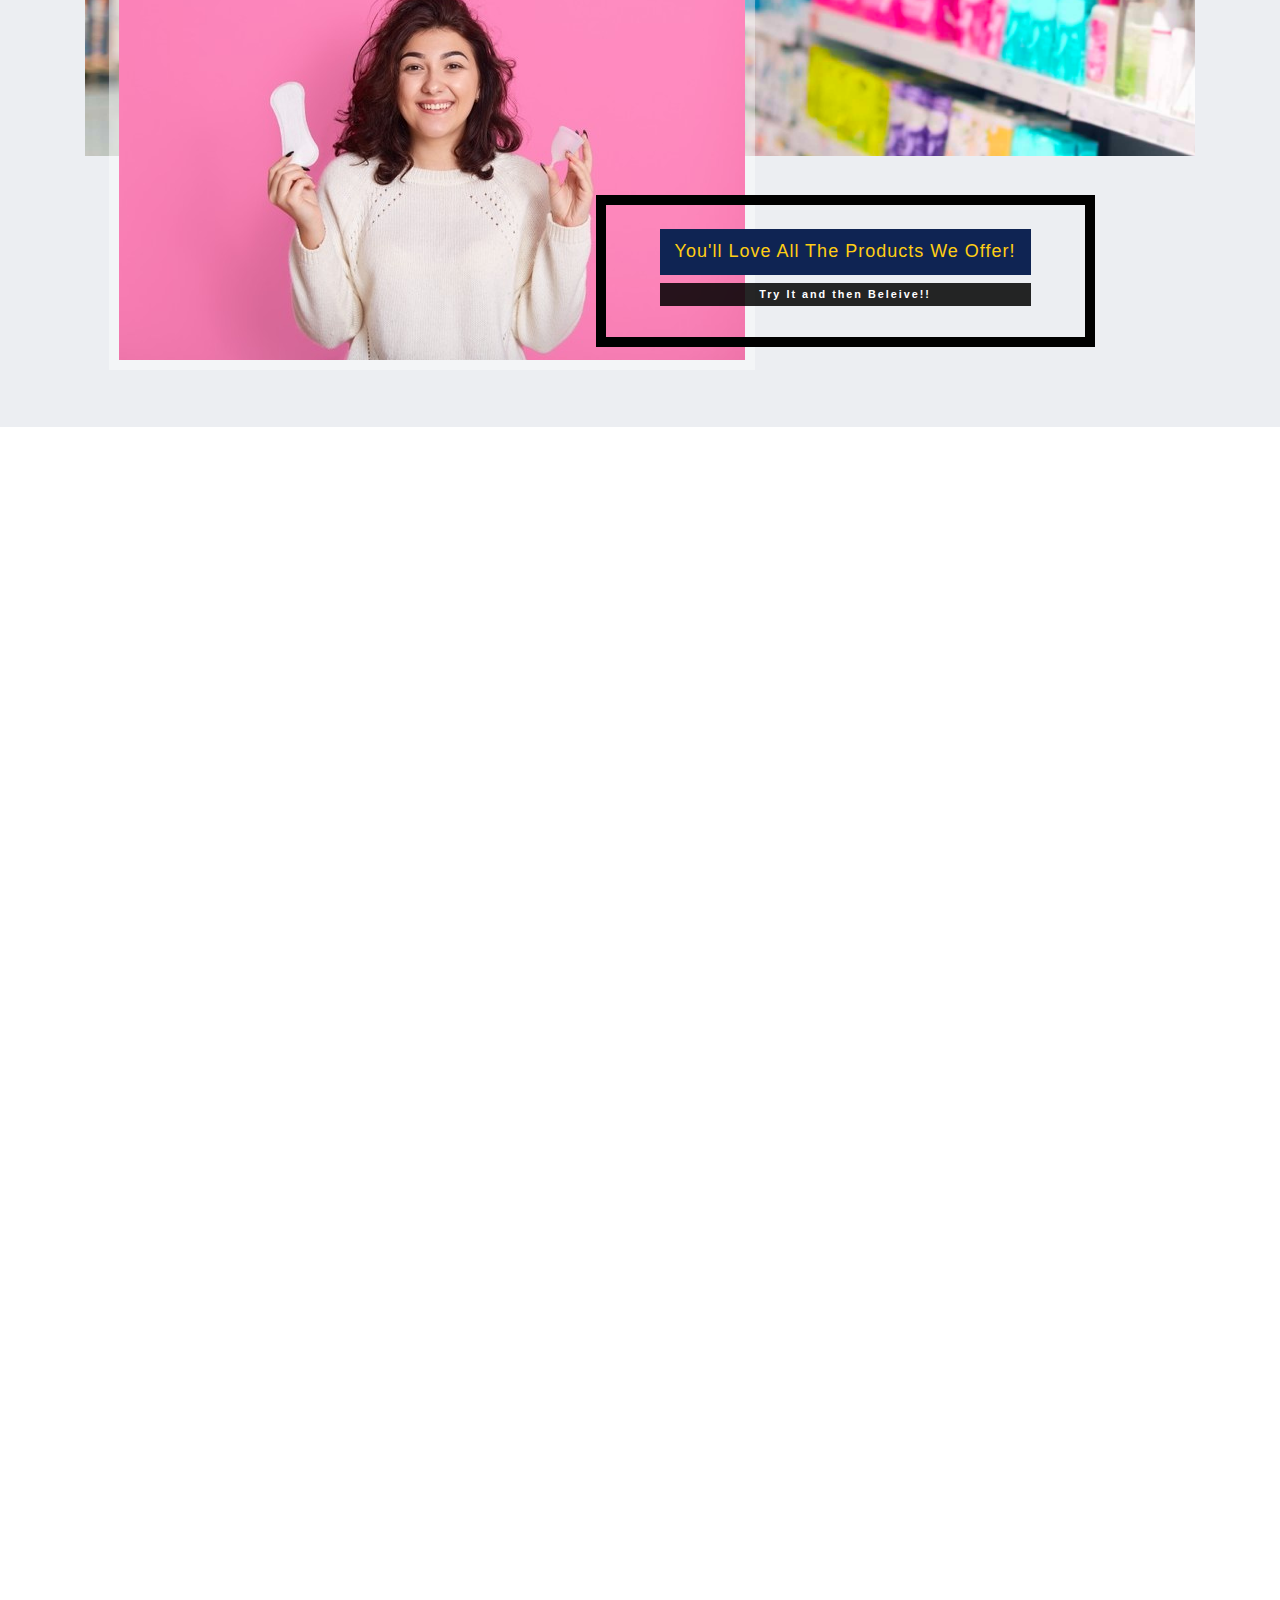
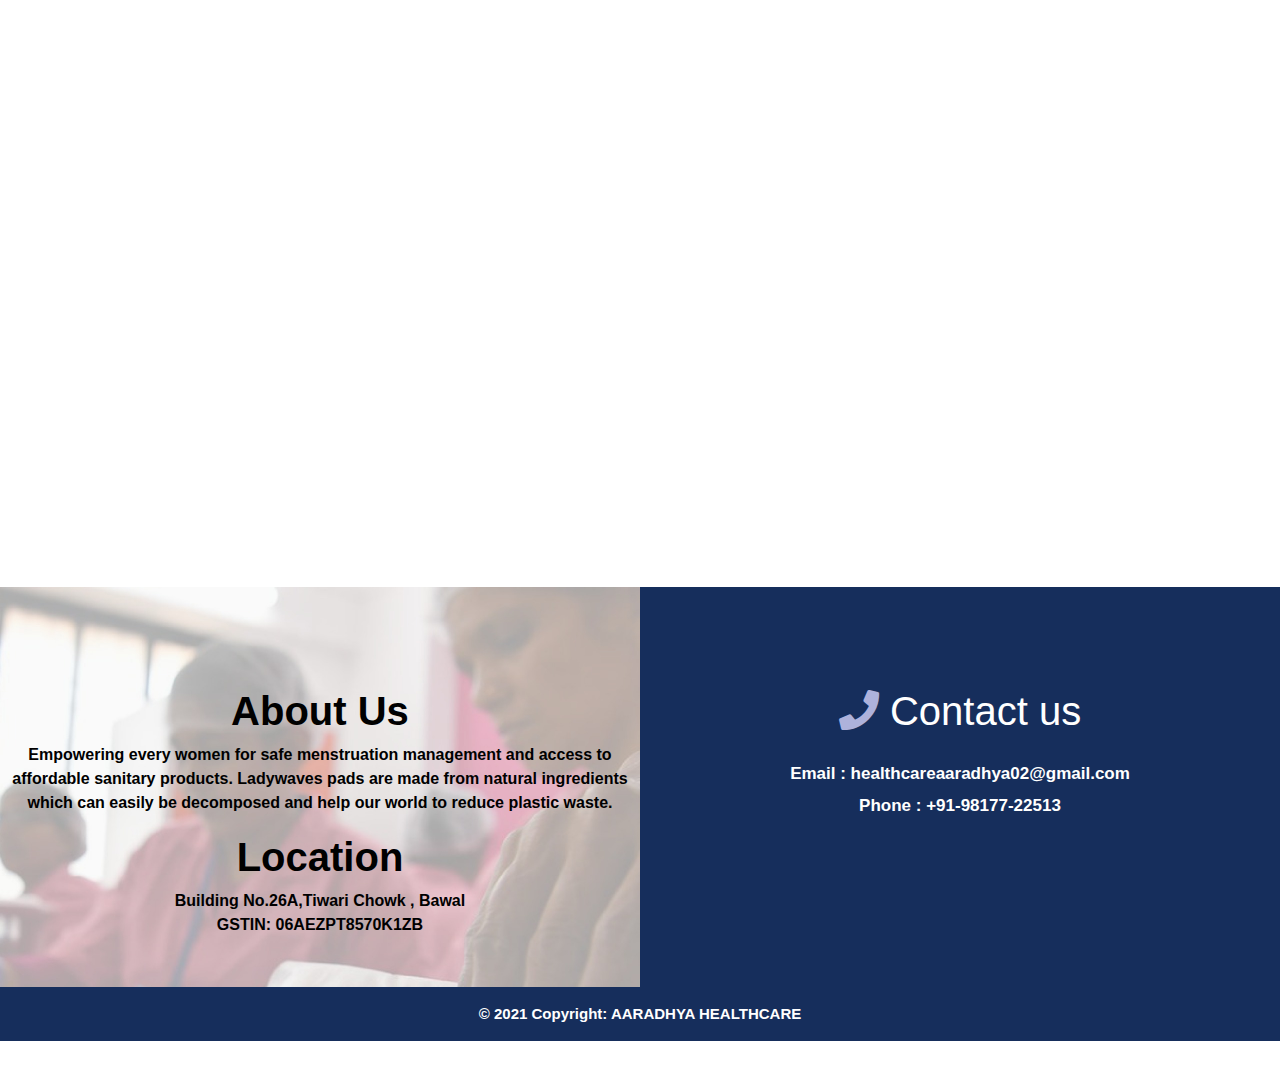
==== commit fac61485: "Update index.html" ====
--- a/index.html
+++ b/index.html
@@ -571,7 +571,8 @@
                     </b>
                     <br><br>
                     <h1><b>Location</b></h1>
-                    <b style="font-size: medium; font-weight: bolder;" >Building No.26A,Tiwari Chowk , Bawal</b>
+                    <b style="font-size: medium; font-weight: bolder;">Building No.26A,Tiwari Chowk , Bawal <br> GSTIN: 06AEZPT8570K1ZB</b>
+
                 </div>
             </section>
 
